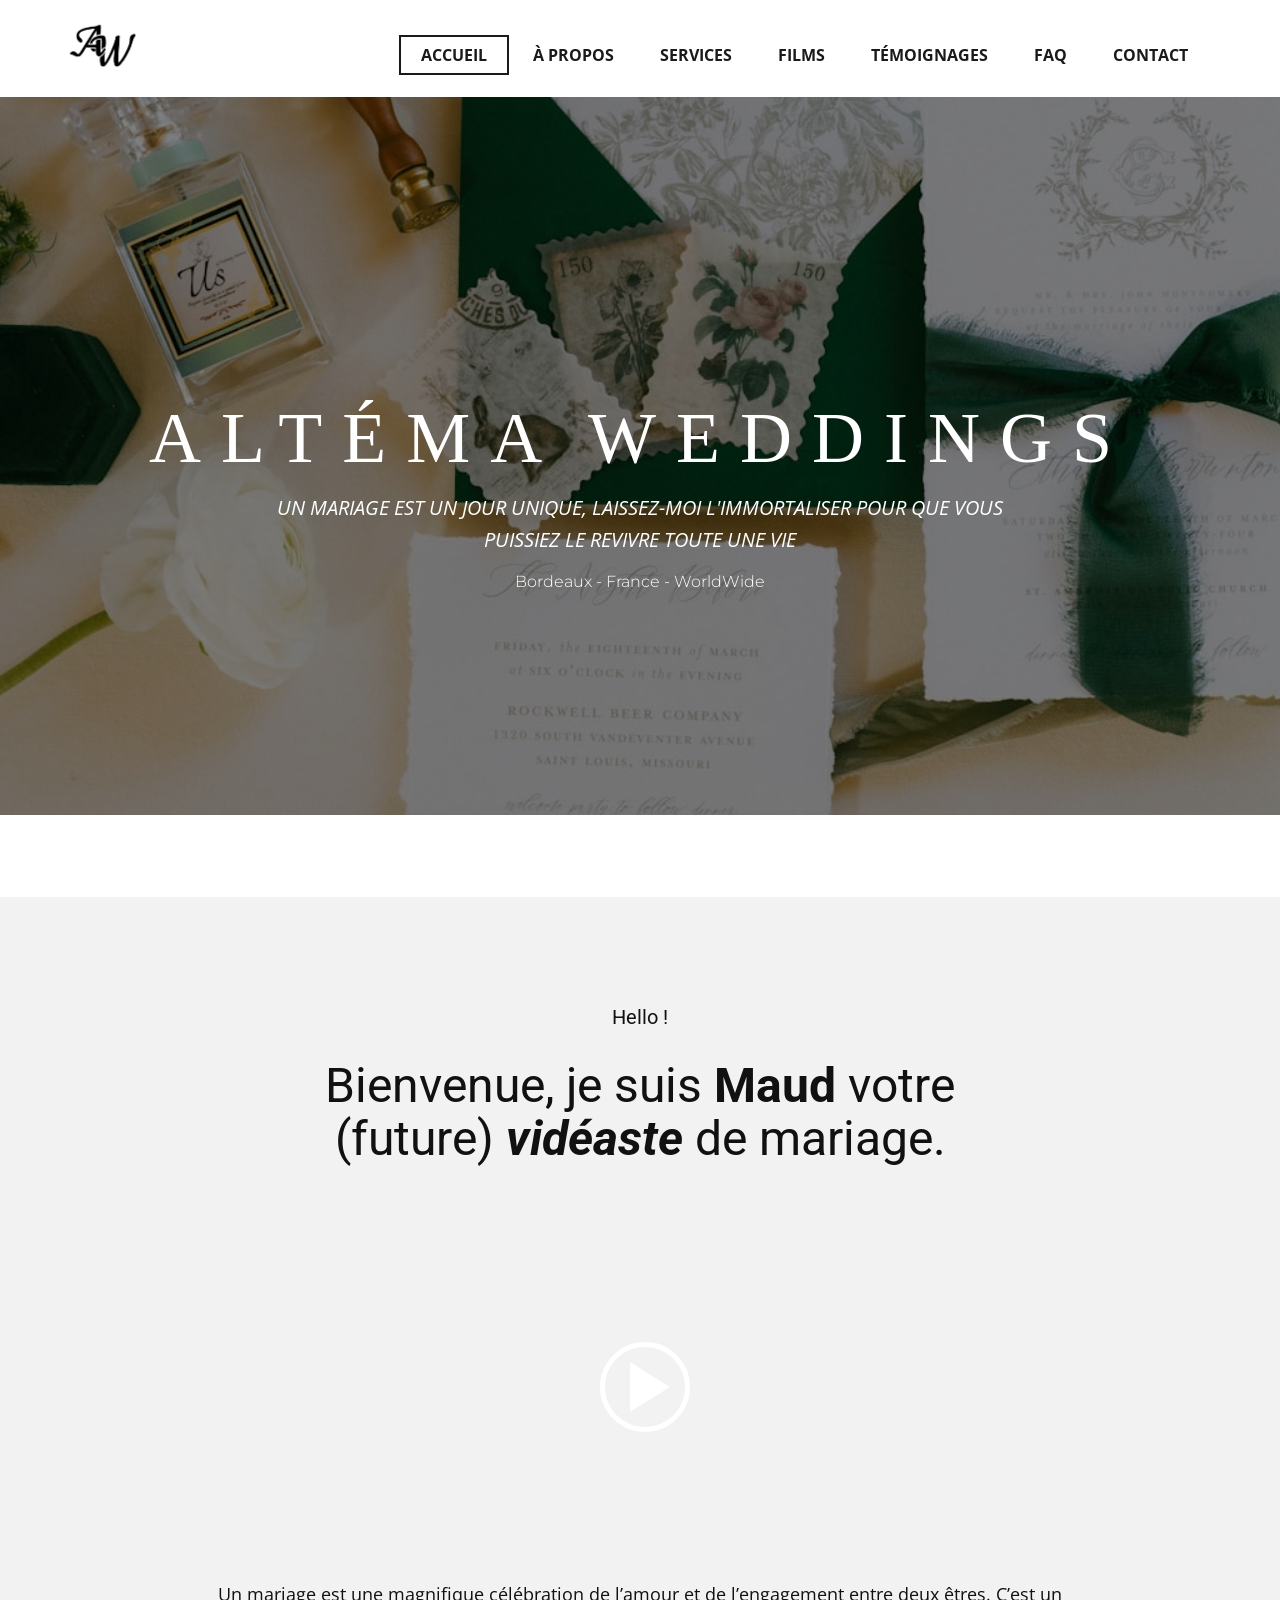
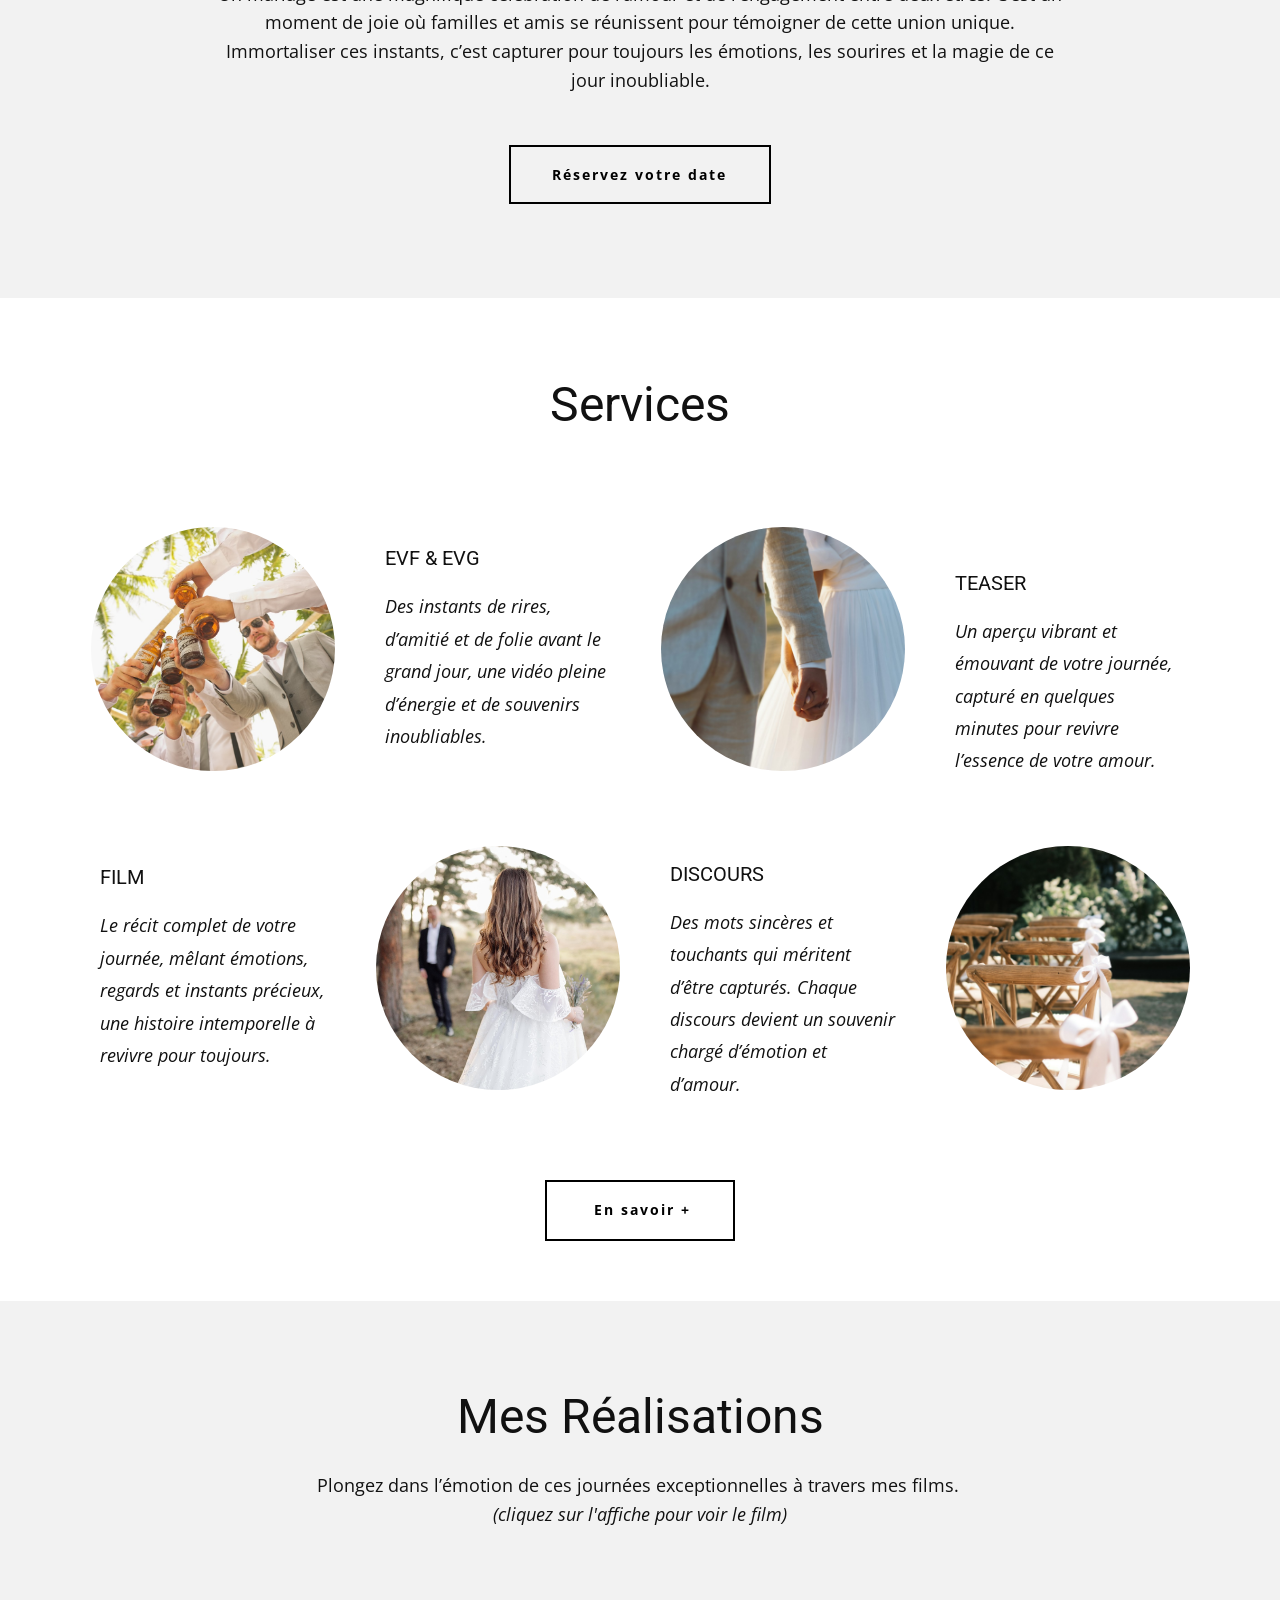
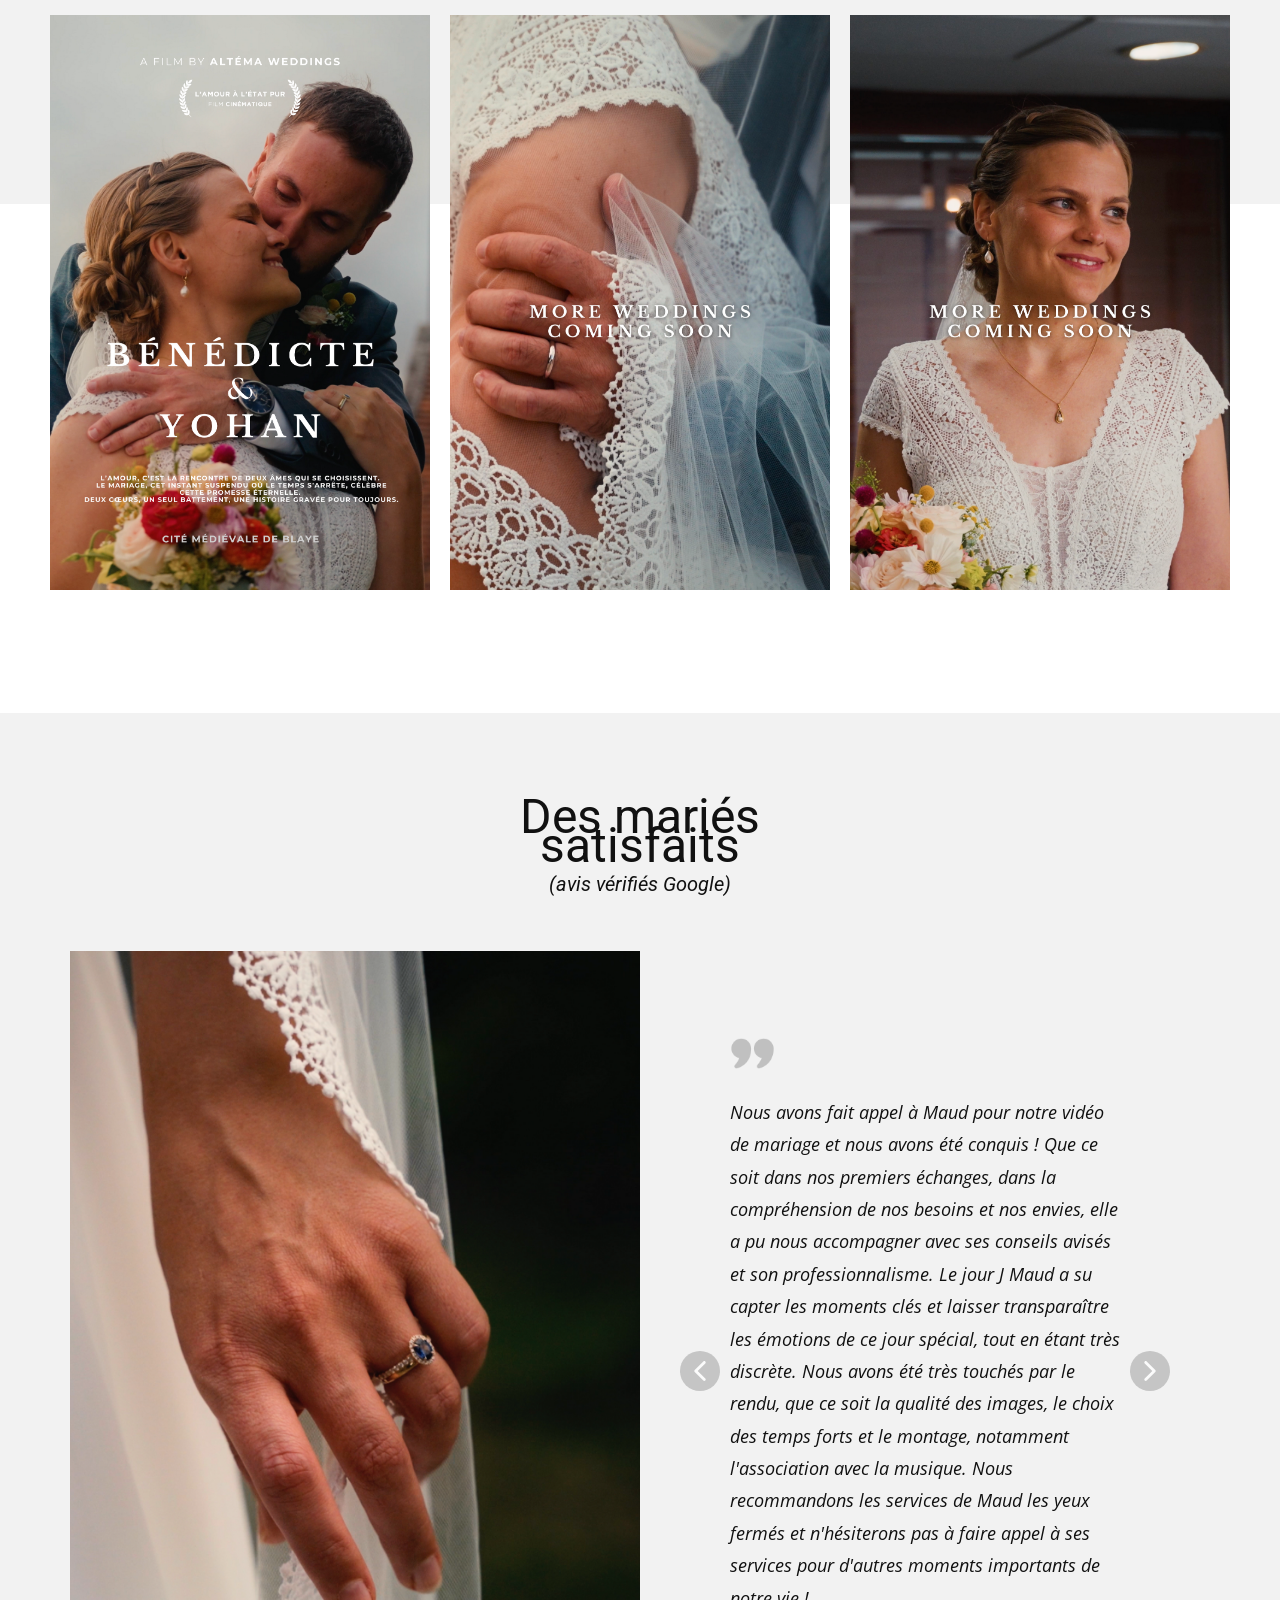
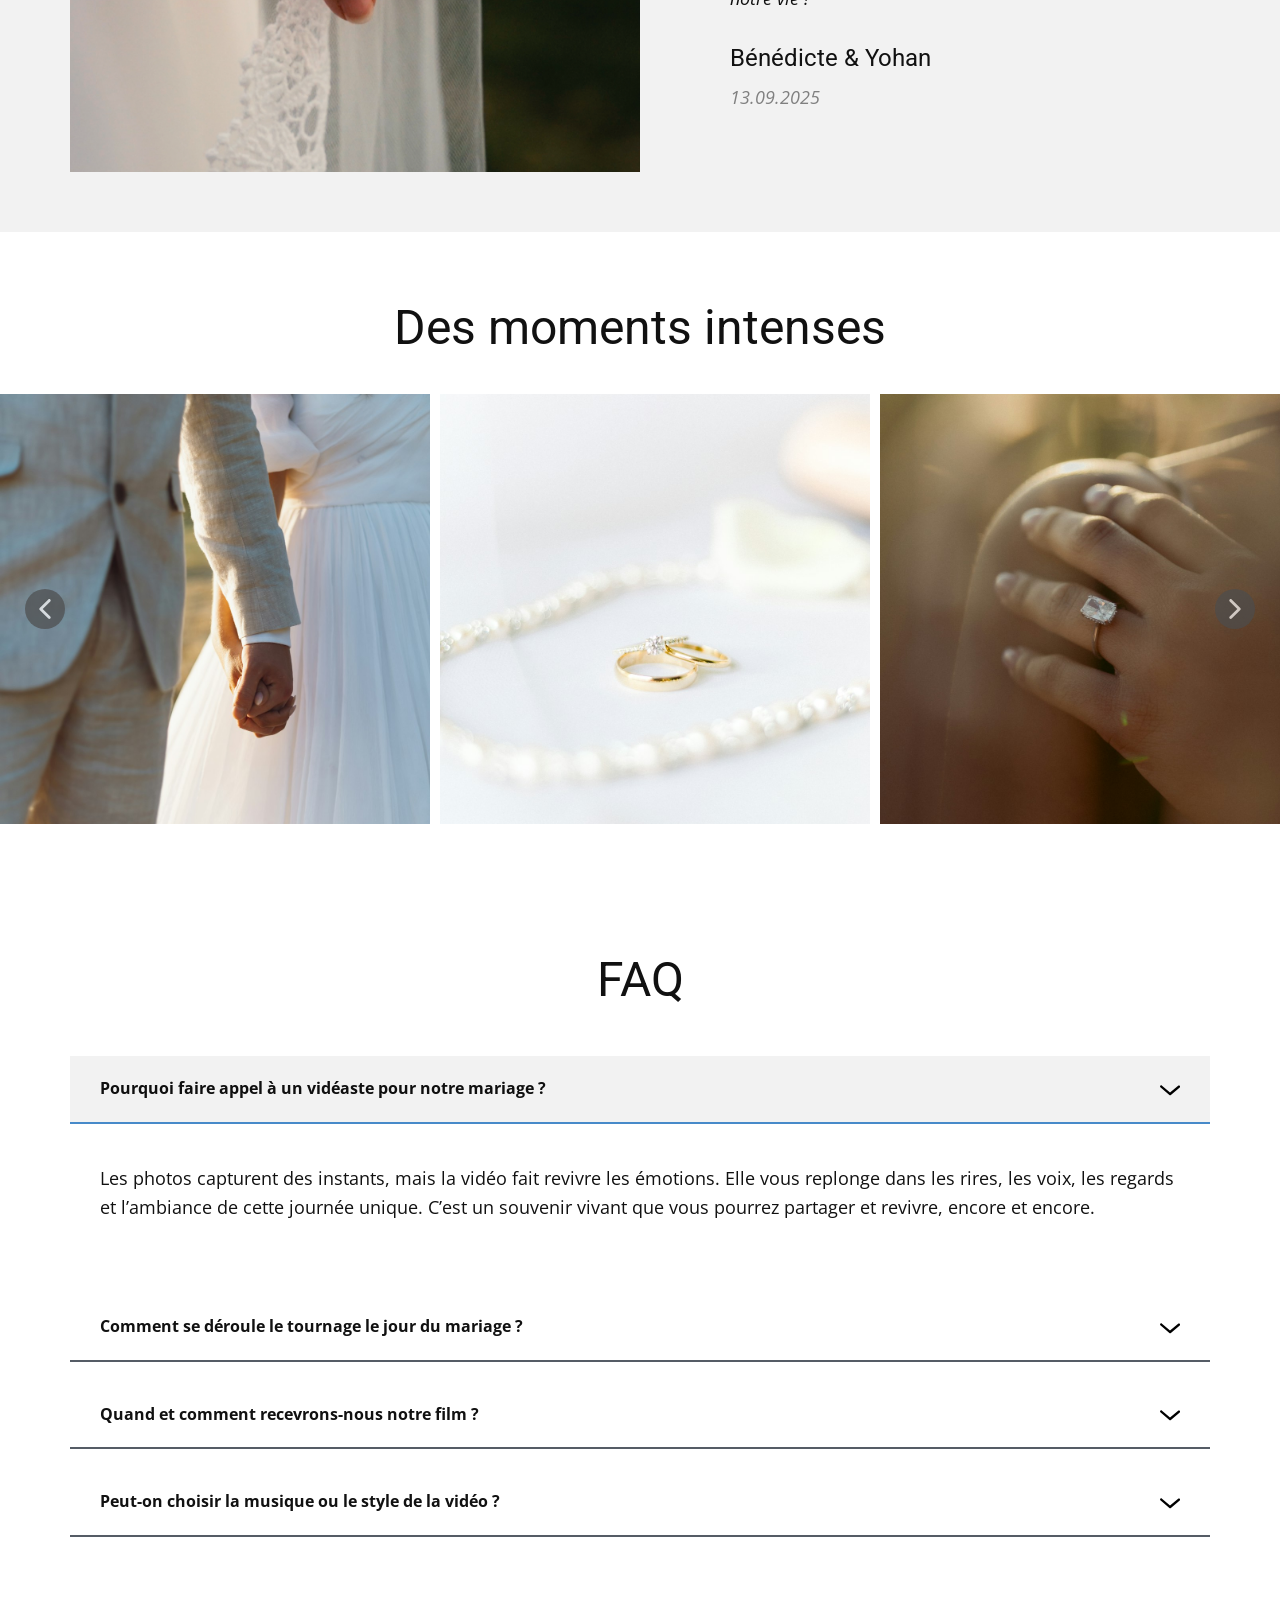
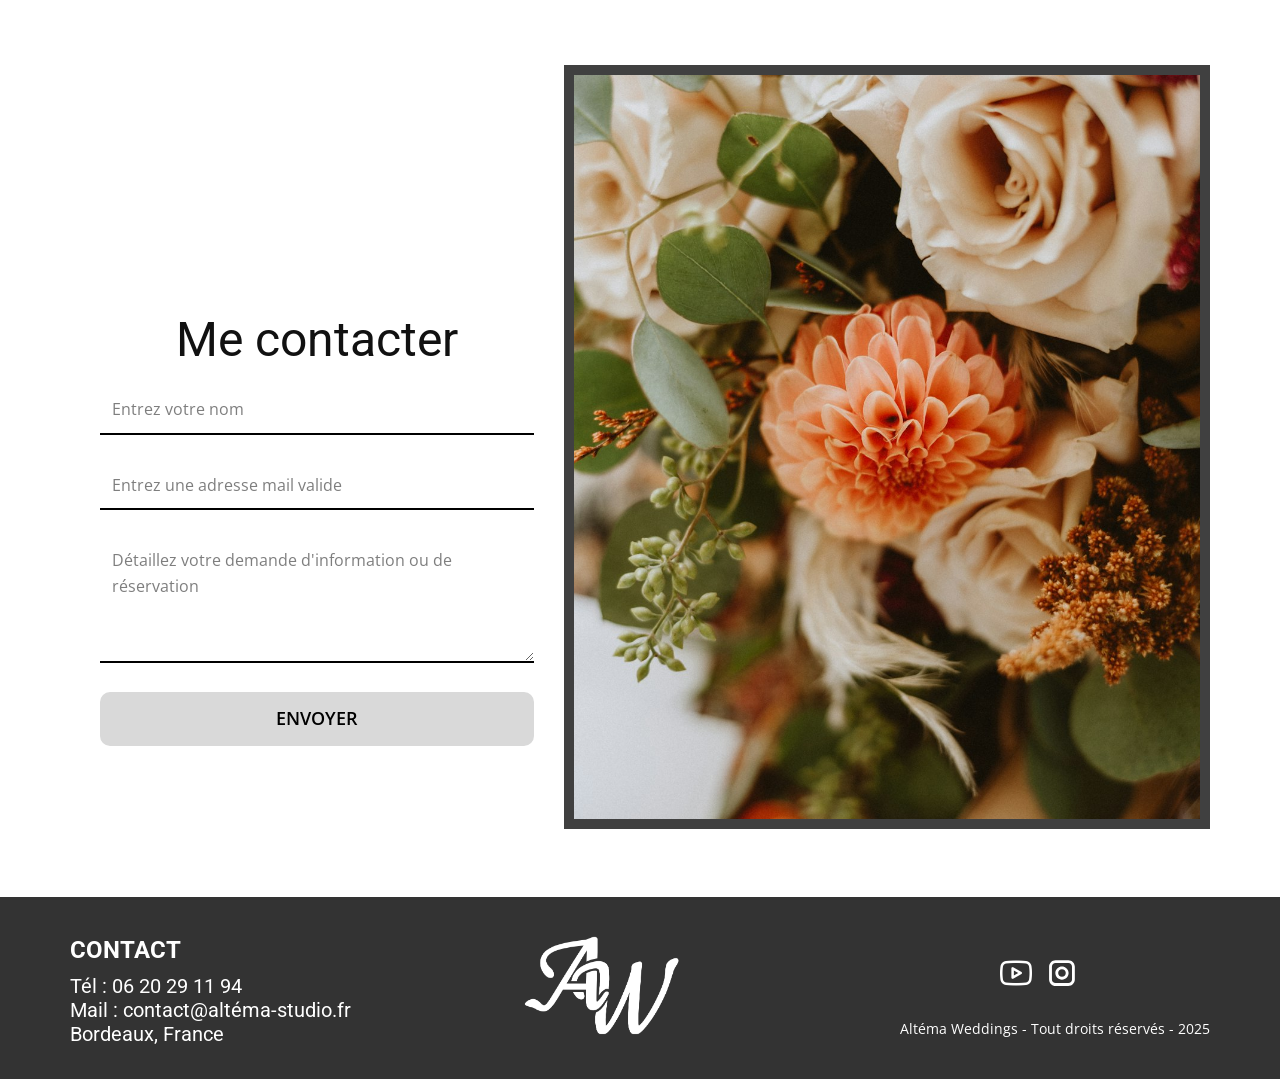
==== index.html @ 37404b92 "Update index.html" ====
<!DOCTYPE html>
<html style="font-size: 16px;" lang="fr"><head>
    <meta name="viewport" content="width=device-width, initial-scale=1.0">
    <meta charset="utf-8">
    <meta name="keywords" content="Romantic Honeymoon Destinations, Love Story, Dream Wedding Day Ideas, Joyful Union, We provide value of our clients, Beautiful Bridal Gowns Collection, Forever Love, Cherished Moments, Romantic Outdoor Venue Inspiration, Perfect Pair, Chic Wedding Decor Trends, Faq, Contact Us">
    <meta name="description" content="">
    <title>Accueil</title>
    <link rel="stylesheet" href="nicepage.css" media="screen">
<link rel="stylesheet" href="index.css" media="screen">
    <script class="u-script" type="text/javascript" src="jquery.js" defer=""></script>
    <script class="u-script" type="text/javascript" src="nicepage.js" defer=""></script>
    <meta name="generator" content="Nicepage 7.15.4, nicepage.com">
    
    
    
    
    
    
    
    
    
    
    
    <link id="u-page-google-font" rel="stylesheet" href="https://fonts.googleapis.com/css2?display=swap&amp;family=Roboto:ital,wght@0,100;0,200;0,300;0,400;0,500;0,600;0,700;0,800;0,900;1,100;1,200;1,300;1,400;1,500;1,600;1,700;1,800;1,900&amp;family=Open+Sans:ital,wght@0,300;0,400;0,500;0,600;0,700;0,800;1,300;1,400;1,500;1,600;1,700;1,800&amp;family=Montserrat:ital,wght@0,100;0,200;0,300;0,400;0,500;0,600;0,700;0,800;0,900;1,100;1,200;1,300;1,400;1,500;1,600;1,700;1,800;1,900">
    <script type="application/ld+json">{
		"@context": "http://schema.org",
		"@type": "Organization",
		"name": "Site2",
		"logo": "images/logoAWblack.png",
		"sameAs": [
				"https://www.youtube.com/@AltémaStudio",
				"https://instagram.com/altema.studio"
		]
}</script>
    <meta name="theme-color" content="#478ac9">
    <meta property="og:title" content="Accueil">
    <meta property="og:description" content="">
    <meta property="og:type" content="website">
  <meta name="referrer" content="origin"><script>
    window.recaptchaRenderedV2 = false;
    window.recaptchaFallback = false;
    window.recaptchaSiteKeyV2 = '6LebRIorAAAAAEBCYCVXLpZKNt1KxwfbefWqDvFL';

    function gdprConfirmed() {
        return true;
    }

    function dynamicLoadScript() {
        var script = document.createElement('script');
        script.src = 'https://www.google.com/recaptcha/api.js?render=6LcrCAosAAAAAMvU0hgE1fH9VxyxUE552drDvg_2';
        script.async = true;
        script.onload = function () {
            var event = new CustomEvent("recaptchaLoaded");
            document.dispatchEvent(event);
        };
        document.body.appendChild(script);
    }

    function showRecaptchaError(error) {
        error = error || '';
        var formError = document.querySelector('.u-form-send-error');

        if (formError) {
            formError.innerText = 'Erreur du propriétaire du site: ' + error.replace(/:[\s\S]*/, '');
            formError.style.display = 'block';
        }

        console.error('Error in grecaptcha: ', error);
    }

    document.addEventListener('DOMContentLoaded', function () {
        var confirmButtons = document.querySelectorAll('.u-cookies-consent .u-button-confirm');
        confirmButtons.forEach(function (button) {
            button.onclick = dynamicLoadScript;
        });
    });
    </script>

    <script>
        document.addEventListener("DOMContentLoaded", function(){
            if (!gdprConfirmed()) {
                return;
            }
            dynamicLoadScript();
        });
    </script>

    <script>
        document.addEventListener("recaptchaLoaded", function() {
            if (!gdprConfirmed()) {
                return;
            }

            (function (grecaptcha, sitekey, actions) {
                var recaptcha = {
                    execute: function (action, submitFormCb) {
                        if (typeof grecaptcha === 'undefined' || typeof grecaptcha.execute !== 'function') {
                            showRecaptchaError('reCAPTCHA script failed to load.');
                            return;
                        }

                        try {
                            grecaptcha.execute(sitekey, {action: action}).then((token) => {
                                if (!token) {
                                    throw new Error('Empty token received from reCAPTCHA');
                                }

                                var forms = document.getElementsByTagName('form');

                                for (var i = 0; i < forms.length; i++) {
                                    var response = forms[i].querySelector('[name="recaptchaResponse"]');

                                    if (!response) {
                                        response = document.createElement('input');
                                        response.setAttribute('type', 'hidden');
                                        response.setAttribute('name', 'recaptchaResponse');
                                        forms[i].appendChild(response);
                                    }

                                    response.value = token;
                                }

                                submitFormCb();
                            }).catch((e) => {
                                showRecaptchaError(e.message);
                            });
                        } catch (e) {
                            showRecaptchaError(e.message);
                        }
                    },

                    executeContact: function (submitFormCb) {
                        recaptcha.execute(actions['contact'], submitFormCb);
                    }
                };

                window.recaptchaObject = recaptcha;
                window.grecaptchaObject = grecaptcha;
            })(
                grecaptcha,
                
                '6LcrCAosAAAAAMvU0hgE1fH9VxyxUE552drDvg_2',
                {'contact': 'contact'}
            );
        });
    </script>

    <script>
    window.showRecaptchaV2 = function (form) {
        if (!form || !form.length) {
            return;
        }
        if (typeof window.grecaptchaObject === 'undefined' || !window.grecaptchaObject) {
            return;
        }

        const formEl = form[0];

        let container = document.getElementById('recaptcha-v2-container');
        if (!container) {
            container = document.createElement('div');
            container.id = 'recaptcha-v2-container';
            formEl.parentElement.appendChild(container);
        }

        let tokenReceived = false;
        let timeoutHandle;

        if (window.recaptchaRenderedV2 === false || typeof window.recaptchaRenderedV2 === 'undefined') {
            window.recaptchaRenderedV2 = window.grecaptchaObject.render('recaptcha-v2-container', {
                'sitekey': window.recaptchaSiteKeyV2,
                'size': 'invisible',
                'callback': function (token) {
                    clearTimeout(timeoutHandle);

                    if (!token) {
                        showRecaptchaError('reCAPTCHA v2 token was empty. Please try again.');
                        return;
                    }

                    tokenReceived = true;

                    let recaptchaResponseV2 = formEl.querySelector('input[name="recaptchaResponseV2"]');

                    if (!recaptchaResponseV2) {
                        recaptchaResponseV2 = document.createElement('input');
                        recaptchaResponseV2.type = 'hidden';
                        recaptchaResponseV2.name = 'recaptchaResponseV2';
                        formEl.appendChild(recaptchaResponseV2);
                    }

                    recaptchaResponseV2.value = token;

                    if (window.recaptchaSiteKeyV2) {
                        let siteKeyInput = formEl.querySelector('input[name="siteKey"]');

                        if (siteKeyInput) {
                            siteKeyInput.value = window.recaptchaSiteKeyV2;
                        }
                    }

                    document.querySelectorAll('.u-form-send-error').forEach(el => {
                        el.style.display = 'none';
                    });

                    const event = new CustomEvent('submit', {
                        detail: { recaptchaPassed: true },
                        bubbles: true,
                        cancelable: true,
                    });

                    formEl.dispatchEvent(event);
                },
                'error-callback': function () {
                    clearTimeout(timeoutHandle);
                    showRecaptchaError('reCAPTCHA v2 error. Please try again.');
                },
                'expired-callback': function () {
                    clearTimeout(timeoutHandle);
                }
            });

            window.grecaptchaObject.reset(window.recaptchaRenderedV2);

            setTimeout(() => {
                window.grecaptchaObject.execute(window.recaptchaRenderedV2);
            }, 300);

            timeoutHandle = setTimeout(function () {
                if (!tokenReceived) {
                    showRecaptchaError('The Contact Form could not be submitted because Google reCAPTCHA v3 detected unusual activity from your connection. Please try again later, or complete the reCAPTCHA v2 challenge if it appears.');
                }
            }, 120000);
        } else {
            window.grecaptchaObject.reset(window.recaptchaRenderedV2);

            setTimeout(() => {
                window.grecaptchaObject.execute(window.recaptchaRenderedV2);
            }, 300);
        }
    };
    </script>
<meta data-intl-tel-input-cdn-path="intlTelInput/"></head>
  <body data-home-page="Accueil.html" data-home-page-title="Accueil" data-path-to-root="./" data-include-products="false" class="u-body u-clearfix u-xl-mode" data-lang="fr"><header class="u-clearfix u-header u-header" id="header"><div class="u-clearfix u-sheet u-valign-middle-lg u-valign-middle-md u-valign-middle-sm u-valign-middle-xs u-sheet-1">
        <a href="#" class="u-image u-logo u-image-1" data-image-width="3508" data-image-height="2480">
          <img src="images/logoAWblack.png" class="u-logo-image u-logo-image-1">
        </a>
        <nav class="u-menu u-menu-one-level u-offcanvas u-menu-1" role="navigation" aria-label="Menu navigation">
          <div class="menu-collapse" style="font-size: 1rem; letter-spacing: 0px; font-weight: 700; text-transform: uppercase;">
            <a class="u-button-style u-custom-active-border-color u-custom-border u-custom-border-color u-custom-borders u-custom-hover-border-color u-custom-left-right-menu-spacing u-custom-padding-bottom u-custom-text-active-color u-custom-text-color u-custom-text-decoration u-custom-text-hover-color u-custom-top-bottom-menu-spacing u-hamburger-link u-nav-link u-text-active-palette-1-base u-text-hover-palette-2-base" href="#" tabindex="-1" aria-label="Open menu" aria-controls="532d">
              <svg class="u-svg-link" viewBox="0 0 24 24"><use xlink:href="#menu-hamburger"></use></svg>
              <svg class="u-svg-content" version="1.1" id="menu-hamburger" viewBox="0 0 16 16" x="0px" y="0px" xmlns:xlink="http://www.w3.org/1999/xlink" xmlns="http://www.w3.org/2000/svg"><g><rect y="1" width="16" height="2"></rect><rect y="7" width="16" height="2"></rect><rect y="13" width="16" height="2"></rect>
</g></svg>
            </a>
          </div>
          <div class="u-custom-menu u-nav-container">
            <ul role="menubar" class="u-nav u-spacing-2 u-unstyled u-nav-1"><li role="none" class="u-nav-item"><a role="menuitem" class="u-border-2 u-border-active-grey-90 u-border-hover-grey-50 u-button-style u-nav-link u-text-active-grey-90 u-text-grey-90 u-text-hover-grey-90" href="./" style="padding: 10px 20px;">Accueil</a>
</li><li role="none" class="u-nav-item"><a tabindex="-1" role="menuitem" class="u-border-2 u-border-active-grey-90 u-border-hover-grey-50 u-button-style u-nav-link u-text-active-grey-90 u-text-grey-90 u-text-hover-grey-90" href="./#carousel_3ff9" data-page-id="71544318" style="padding: 10px 20px;">À propos</a>
</li><li role="none" class="u-nav-item"><a tabindex="-1" role="menuitem" class="u-border-2 u-border-active-grey-90 u-border-hover-grey-50 u-button-style u-nav-link u-text-active-grey-90 u-text-grey-90 u-text-hover-grey-90" href="./#carousel_dcd8" data-page-id="71544318" style="padding: 10px 20px;">Services</a>
</li><li role="none" class="u-nav-item"><a tabindex="-1" role="menuitem" class="u-border-2 u-border-active-grey-90 u-border-hover-grey-50 u-button-style u-nav-link u-text-active-grey-90 u-text-grey-90 u-text-hover-grey-90" href="./#carousel_c15e" data-page-id="71544318" style="padding: 10px 20px;">Films</a>
</li><li role="none" class="u-nav-item"><a tabindex="-1" role="menuitem" class="u-border-2 u-border-active-grey-90 u-border-hover-grey-50 u-button-style u-nav-link u-text-active-grey-90 u-text-grey-90 u-text-hover-grey-90" href="./#sec-b0ff" data-page-id="71544318" style="padding: 10px 20px;">Témoignages</a>
</li><li role="none" class="u-nav-item"><a tabindex="-1" role="menuitem" class="u-border-2 u-border-active-grey-90 u-border-hover-grey-50 u-button-style u-nav-link u-text-active-grey-90 u-text-grey-90 u-text-hover-grey-90" href="./#carousel_2130" data-page-id="71544318" style="padding: 10px 20px;">FAQ</a>
</li><li role="none" class="u-nav-item"><a tabindex="-1" role="menuitem" class="u-border-2 u-border-active-grey-90 u-border-hover-grey-50 u-button-style u-nav-link u-text-active-grey-90 u-text-grey-90 u-text-hover-grey-90" href="./#sec-52f7" data-page-id="71544318" style="padding: 10px 20px;">Contact</a>
</li></ul>
          </div>
          <div class="u-custom-menu u-nav-container-collapse" id="532d" role="region" aria-label="Menu panel">
            <div class="u-black u-container-style u-inner-container-layout u-opacity u-opacity-95 u-sidenav">
              <div class="u-inner-container-layout u-sidenav-overflow">
                <div class="u-menu-close" tabindex="-1" aria-label="Close menu"></div>
                <ul class="u-align-center u-nav u-popupmenu-items u-unstyled u-nav-2" role="menubar"><li role="none" class="u-nav-item"><a role="menuitem" class="u-button-style u-nav-link" href="./">Accueil</a>
</li><li role="none" class="u-nav-item"><a tabindex="-1" role="menuitem" class="u-button-style u-nav-link" href="./#carousel_3ff9" data-page-id="71544318">À propos</a>
</li><li role="none" class="u-nav-item"><a tabindex="-1" role="menuitem" class="u-button-style u-nav-link" href="./#carousel_dcd8" data-page-id="71544318">Services</a>
</li><li role="none" class="u-nav-item"><a tabindex="-1" role="menuitem" class="u-button-style u-nav-link" href="./#carousel_c15e" data-page-id="71544318">Films</a>
</li><li role="none" class="u-nav-item"><a tabindex="-1" role="menuitem" class="u-button-style u-nav-link" href="./#sec-b0ff" data-page-id="71544318">Témoignages</a>
</li><li role="none" class="u-nav-item"><a tabindex="-1" role="menuitem" class="u-button-style u-nav-link" href="./#carousel_2130" data-page-id="71544318">FAQ</a>
</li><li role="none" class="u-nav-item"><a tabindex="-1" role="menuitem" class="u-button-style u-nav-link" href="./#sec-52f7" data-page-id="71544318">Contact</a>
</li></ul>
              </div>
            </div>
            <div class="u-black u-menu-overlay u-opacity u-opacity-70"></div>
          </div>
        </nav>
      </div></header> 
    <section class="skrollable skrollable-between u-align-center u-clearfix u-container-align-center u-container-align-center-lg u-container-align-center-xl u-image u-parallax u-uploaded-video u-video u-section-1" id="carousel_e226" src="" data-image-width="425" data-image-height="283">
      <div class="u-background-video u-expanded" style="">
        <div class="embed-responsive">
          <video class="embed-responsive-item" data-autoplay="1" loop="" muted="1" autoplay="autoplay" playsinline="">
            <source src="files/showreelweddscompress2.mp4" type="video/mp4">
            <p>Your browser does not support HTML5 video.</p>
          </video>
        </div>
        <div class="u-video-shading"></div>
      </div>
      <div class="u-clearfix u-sheet u-valign-middle-lg u-valign-middle-sm u-sheet-1">
        <h1 class="u-align-left u-custom-font u-text u-text-default u-text-white u-text-1"> ALT&Eacute;MA</h1>
        <h1 class="u-align-left u-custom-font u-text u-text-default u-text-white u-text-2"> Weddings</h1>
        <p class="u-align-center u-large-text u-text u-text-variant u-text-white u-text-3"> Un mariage est un jour unique, laissez-moi l'immortaliser pour que vous puissiez le revivre toute une vie</p>
        <p class="u-align-center u-custom-font u-font-montserrat u-large-text u-text u-text-variant u-text-white u-text-4">Bordeaux - France - WorldWide</p>
      </div>
    </section>
    <section class="u-clearfix u-grey-5 u-section-2" id="carousel_3ff9">
      <div class="u-clearfix u-sheet u-valign-middle-lg u-valign-middle-md u-valign-middle-sm u-valign-middle-xs u-sheet-1">
        <h5 class="u-align-center u-text u-text-default u-text-1">Hello ! </h5>
        <h2 class="u-align-center u-text u-text-2"> Bienvenue, je suis<b>&nbsp;Maud&nbsp;</b>votre (future)<b>&nbsp;<span style="font-style: italic;">vidéaste&nbsp;</span><span style="font-weight: 400;">de mariage.</span></b>
        </h2>
        <div class="u-uploaded-video u-video u-video-contain u-video-1">
          <div class="embed-responsive">
            <video class="embed-responsive-item" poster="images/Capturedecran2025-11-12a10.29.11.png">
              <source src="files/videoprezweddingshd.mp4" type="video/mp4">
              <p>Your browser does not support HTML5 video.</p>
            </video>
            <button class="u-video-poster"></button>
          </div>
        </div>
        <p class="u-align-center u-text u-text-3"> Un mariage est une magnifique célébration de l’amour et de l’engagement entre deux êtres. C’est un moment de joie où familles et amis se réunissent pour témoigner de cette union unique.<br> Immortaliser ces instants, c’est capturer pour toujours les émotions, les sourires et la magie de ce jour inoubliable.
        </p>
        <a href="./#sec-52f7" data-page-id="71544318" class="u-active-black u-align-center u-border-2 u-border-active-black u-border-black u-border-hover-black u-btn u-button-style u-hover-black u-none u-text-active-white u-text-hover-white u-btn-1">Réservez votre date </a>
      </div>
    </section>
    <section class="u-align-center u-clearfix u-container-align-center u-section-3" id="carousel_dcd8">
      <div class="u-clearfix u-sheet u-valign-middle-lg u-valign-middle-md u-valign-middle-sm u-valign-middle-xs u-sheet-1">
        <h2 class="u-align-center u-text u-text-default u-text-1">Services</h2>
        <div class="data-layout-selected u-clearfix u-expanded-width u-gutter-0 u-layout-wrap u-layout-wrap-1">
          <div class="u-gutter-0 u-layout">
            <div class="u-layout-col">
              <div class="u-size-30">
                <div class="u-layout-row">
                  <div class="u-align-center u-container-align-center u-container-style u-layout-cell u-size-15 u-layout-cell-1">
                    <div class="u-container-layout u-valign-middle u-container-layout-1">
                      <div class="u-image u-image-circle u-preserve-proportions u-image-1" data-image-width="1080" data-image-height="721"></div>
                    </div>
                  </div>
                  <div class="u-align-left u-container-align-left u-container-style u-layout-cell u-size-15 u-layout-cell-2">
                    <div class="u-container-layout u-valign-middle u-container-layout-2">
                      <h5 class="u-text u-text-2">EVF &amp; EVG</h5>
                      <p class="u-text u-text-3"> Des instants de rires, d’amitié et de folie avant le grand jour, une vidéo pleine d’énergie et de souvenirs inoubliables.</p>
                    </div>
                  </div>
                  <div class="u-align-center u-container-align-center u-container-style u-layout-cell u-size-15 u-layout-cell-3">
                    <div class="u-container-layout u-valign-middle u-container-layout-3">
                      <div class="u-image u-image-circle u-image-2" data-image-width="1080" data-image-height="1620"></div>
                    </div>
                  </div>
                  <div class="u-align-left u-container-align-left u-container-style u-layout-cell u-size-15 u-layout-cell-4">
                    <div class="u-container-layout u-valign-middle-lg u-valign-middle-md u-valign-middle-sm u-valign-middle-xs u-container-layout-4">
                      <h5 class="u-text u-text-4">TEASER</h5>
                      <p class="u-text u-text-5"> Un aperçu vibrant et émouvant de votre journée, capturé en quelques minutes pour revivre l’essence de votre amour.</p>
                    </div>
                  </div>
                </div>
              </div>
              <div class="u-size-30">
                <div class="u-layout-row">
                  <div class="u-align-left u-container-align-left u-container-style u-layout-cell u-size-15 u-layout-cell-5">
                    <div class="u-container-layout u-valign-middle u-container-layout-5">
                      <h5 class="u-text u-text-6">FILM</h5>
                      <p class="u-text u-text-7"> Le récit complet de votre journée, mêlant émotions, regards et instants précieux, une histoire intemporelle à revivre pour toujours.</p>
                    </div>
                  </div>
                  <div class="u-align-center u-container-align-center u-container-align-center-lg u-container-align-center-md u-container-align-center-sm u-container-align-center-xl u-container-style u-layout-cell u-size-15 u-layout-cell-6" data-animation-name="" data-animation-duration="0" data-animation-delay="0" data-animation-direction="">
                    <div class="u-container-layout u-valign-middle-lg u-valign-middle-md u-valign-middle-sm u-valign-middle-xl u-container-layout-6">
                      <div class="u-image u-image-circle u-preserve-proportions u-image-3" data-image-width="1280" data-image-height="853"></div>
                    </div>
                  </div>
                  <div class="u-align-left u-container-align-left u-container-style u-layout-cell u-size-15 u-layout-cell-7">
                    <div class="u-container-layout u-valign-middle-lg u-valign-middle-md u-valign-middle-sm u-valign-middle-xs u-container-layout-7">
                      <h5 class="u-text u-text-8">DISCOURS</h5>
                      <p class="u-text u-text-9"> Des mots sincères et touchants qui méritent d’être capturés. Chaque discours devient un souvenir chargé d’émotion et d’amour.</p>
                    </div>
                  </div>
                  <div class="u-align-center u-container-align-center u-container-style u-layout-cell u-size-15 u-layout-cell-8">
                    <div class="u-container-layout u-valign-middle u-container-layout-8">
                      <div class="u-image u-image-circle u-image-4" data-image-width="1080" data-image-height="1620"></div>
                    </div>
                  </div>
                </div>
              </div>
            </div>
          </div>
        </div>
        <a href="./#sec-52f7" data-page-id="71544318" class="u-active-black u-align-center u-border-2 u-border-active-black u-border-black u-border-hover-black u-btn u-button-style u-hover-black u-none u-text-active-white u-text-hover-white u-btn-1"><span class="u-icon"></span>&nbsp;En savoir + 
        </a>
      </div>
    </section>
    <section class="u-align-center u-clearfix u-container-align-center u-valign-top-xl u-section-4" id="carousel_c15e" data-animation-name="" data-animation-duration="0" data-animation-delay="0" data-animation-direction="">
      <div class="u-container-align-center u-container-style u-expanded-width u-grey-5 u-group u-shape-rectangle u-group-1">
        <div class="u-container-layout u-container-layout-1">
          <h2 class="u-align-center u-text u-text-default u-text-1">Mes Réalisations</h2>
          <p class="u-align-center u-text u-text-2"> Plongez dans l’émotion de ces journées exceptionnelles à travers mes films.&nbsp;<br><span style="font-style: italic;">(cliquez sur l'affiche pour voir le film)</span>
          </p>
          <div class="u-align-center u-expanded-width u-layout-grid u-list u-list-1">
            <div class="u-repeater u-repeater-1">
              <div class="u-align-left u-container-align-left u-container-style u-image u-list-item u-repeater-item u-image-1" src="" data-image-width="1587" data-image-height="2245" data-href="https://youtu.be/MwgtmX3nBGI" title="Film de mariage" data-target="_blank">
                <div class="u-container-layout u-similar-container u-valign-middle-lg u-valign-middle-md u-valign-middle-sm u-valign-middle-xs u-container-layout-2"></div>
              </div>
              <div class="u-align-left u-container-align-left u-container-style u-image u-list-item u-repeater-item u-image-2" src="" data-image-width="1587" data-image-height="2245">
                <div class="u-container-layout u-similar-container u-valign-middle-lg u-valign-middle-md u-valign-middle-sm u-valign-middle-xs u-container-layout-3"></div>
              </div>
              <div class="u-align-left u-container-align-left u-container-style u-image u-list-item u-repeater-item u-image-3" src="" data-image-width="1587" data-image-height="2245">
                <div class="u-container-layout u-similar-container u-valign-middle-lg u-valign-middle-md u-valign-middle-sm u-valign-middle-xs u-container-layout-4"></div>
              </div>
            </div>
          </div>
        </div>
      </div>
    </section>
    <section class="u-clearfix u-container-align-center u-grey-5 u-section-5" id="sec-b0ff">
      <div class="u-clearfix u-sheet u-valign-middle-lg u-valign-middle-md u-valign-middle-sm u-sheet-1">
        <h2 class="u-align-center u-text u-text-1">Des mariés satisfaits<br><span style="font-size: 1.25rem; font-style: italic;">(avis vérifiés Google) </span>
        </h2>
        <div class="data-layout-selected u-clearfix u-expanded-width u-gutter-0 u-layout-wrap u-layout-wrap-1">
          <div class="u-layout" style="">
            <div class="u-layout-row" style="">
              <div class="u-align-left u-container-align-center u-container-align-left u-container-style u-image u-layout-cell u-left-cell u-size-27-lg u-size-30-xl u-size-60-md u-size-60-sm u-size-60-xs u-size-xs-60 u-image-1" src="" data-image-width="1587" data-image-height="2245">
                <div class="u-container-layout u-container-layout-1"></div>
              </div>
              <div class="u-align-left u-container-align-center u-container-align-left u-container-style u-layout-cell u-right-cell u-shape-rectangle u-size-30-xl u-size-33-lg u-size-60-md u-size-60-sm u-size-60-xs u-size-xs-60 u-layout-cell-2">
                <div class="u-container-layout u-valign-middle-md u-valign-middle-sm u-valign-middle-xs u-container-layout-2" src="">
                  <div class="u-expanded-width u-layout-horizontal u-list u-list-1">
                    <div class="u-repeater u-repeater-1">
                      <div class="u-container-style u-list-item u-repeater-item u-shape-rectangle u-list-item-1">
                        <div class="u-container-layout u-similar-container u-valign-top u-container-layout-3"><span class="u-align-left u-file-icon u-icon u-text-grey-25 u-icon-1"><img src="images/4338295-e43d036a.png" alt=""></span>
                          <p class="u-align-left u-text u-text-default u-text-2"> Nous avons fait appel à Maud pour notre vidéo de mariage et nous avons été conquis !
Que ce soit dans nos premiers échanges, dans la compréhension de nos besoins et nos envies, elle a pu nous accompagner avec ses conseils avisés et son professionnalisme.
Le jour J Maud a su capter les moments clés et laisser transparaître les émotions de ce jour spécial, tout en étant très discrète.
Nous avons été très touchés par le rendu, que ce soit la qualité des images, le choix des temps forts et le montage, notamment l'association avec la musique.
Nous recommandons les services de Maud les yeux fermés et n'hésiterons pas à faire appel à ses services pour d'autres moments importants de notre vie !</p>
                          <h4 class="u-align-left u-text u-text-default u-text-3" data-animation-name="" data-animation-duration="0" data-animation-delay="0" data-animation-direction="">Bénédicte &amp; Yohan</h4>
                          <p class="u-align-left u-text u-text-default u-text-grey-50 u-text-4">13.09.2025</p>
                        </div>
                      </div>
                      <div class="u-container-style u-list-item u-repeater-item u-shape-rectangle u-list-item-2">
                        <div class="u-container-layout u-similar-container u-valign-top u-container-layout-4"><span class="u-align-left u-file-icon u-icon u-text-grey-25 u-icon-2"><img src="images/4338295-e43d036a.png" alt=""></span>
                          <p class="u-align-left u-text u-text-default u-text-5"> Maud a su capturer notre journée avec beaucoup de sensibilité. Les images sont belles, naturelles, et reflètent parfaitement l’ambiance du mariage. On garde un très beau souvenir du tournage et du résultat final.</p>
                          <h4 class="u-align-left u-text u-text-default u-text-6" data-animation-name="" data-animation-duration="0" data-animation-delay="0" data-animation-direction=""> Hugo &amp; Léa</h4>
                          <p class="u-align-left u-text u-text-default u-text-grey-50 u-text-7">19.09.2025</p>
                        </div>
                      </div>
                    </div>
                    <a class="u-absolute-vcenter u-gallery-nav u-gallery-nav-prev u-grey-30 u-hidden-xs u-hover-grey-40 u-icon-circle u-opacity u-opacity-70 u-spacing-10 u-text-white u-gallery-nav-1" href="#" role="button"><span aria-hidden="true">
                        <svg viewBox="0 0 451.847 451.847"><path d="M97.141,225.92c0-8.095,3.091-16.192,9.259-22.366L300.689,9.27c12.359-12.359,32.397-12.359,44.751,0
c12.354,12.354,12.354,32.388,0,44.748L173.525,225.92l171.903,171.909c12.354,12.354,12.354,32.391,0,44.744
c-12.354,12.365-32.386,12.365-44.745,0l-194.29-194.281C100.226,242.115,97.141,234.018,97.141,225.92z"></path></svg></span><span class="sr-only">
                        <svg viewBox="0 0 451.847 451.847"><path d="M97.141,225.92c0-8.095,3.091-16.192,9.259-22.366L300.689,9.27c12.359-12.359,32.397-12.359,44.751,0
c12.354,12.354,12.354,32.388,0,44.748L173.525,225.92l171.903,171.909c12.354,12.354,12.354,32.391,0,44.744
c-12.354,12.365-32.386,12.365-44.745,0l-194.29-194.281C100.226,242.115,97.141,234.018,97.141,225.92z"></path></svg></span>
                    </a>
                    <a class="u-absolute-vcenter u-gallery-nav u-gallery-nav-next u-grey-30 u-hidden-xs u-hover-grey-40 u-icon-circle u-opacity u-opacity-70 u-spacing-10 u-text-white u-gallery-nav-2" href="#" role="button"><span aria-hidden="true">
                        <svg viewBox="0 0 451.846 451.847"><path d="M345.441,248.292L151.154,442.573c-12.359,12.365-32.397,12.365-44.75,0c-12.354-12.354-12.354-32.391,0-44.744
L278.318,225.92L106.409,54.017c-12.354-12.359-12.354-32.394,0-44.748c12.354-12.359,32.391-12.359,44.75,0l194.287,194.284
c6.177,6.18,9.262,14.271,9.262,22.366C354.708,234.018,351.617,242.115,345.441,248.292z"></path></svg></span><span class="sr-only">
                        <svg viewBox="0 0 451.846 451.847"><path d="M345.441,248.292L151.154,442.573c-12.359,12.365-32.397,12.365-44.75,0c-12.354-12.354-12.354-32.391,0-44.744
L278.318,225.92L106.409,54.017c-12.354-12.359-12.354-32.394,0-44.748c12.354-12.359,32.391-12.359,44.75,0l194.287,194.284
c6.177,6.18,9.262,14.271,9.262,22.366C354.708,234.018,351.617,242.115,345.441,248.292z"></path></svg></span>
                    </a>
                  </div>
                </div>
              </div>
            </div>
          </div>
        </div>
      </div>
    </section>
    <section class="u-clearfix u-container-align-center u-valign-middle-lg u-valign-middle-md u-valign-middle-sm u-valign-middle-xs u-section-6" id="carousel_6b13">
      <h2 class="u-align-center u-text u-text-default u-text-1">Des moments intenses </h2>
      <div class="u-expanded-width u-gallery u-layout-horizontal u-lightbox u-no-transition u-show-text-none u-width-fixed u-gallery-1">
        <div class="u-gallery-inner u-gallery-inner-1"><div class="u-effect-hover-zoom u-gallery-item u-gallery-item-1"><div class="u-back-slide" data-image-width="283" data-image-height="425"><img class="u-back-image u-back-image-1" src="images/photo-1692554120535-bd155d40bf95.jpeg">
</div><div class="u-over-slide u-shading u-over-slide-1"></div>
</div><div class="u-effect-hover-zoom u-gallery-item u-gallery-item-2"><div class="u-back-slide" data-image-width="283" data-image-height="425"><img class="u-back-image u-back-image-2" src="images/photo-1584126321309-46d2a53adda0.jpeg">
</div><div class="u-over-slide u-shading u-over-slide-2"></div>
</div><div class="u-effect-hover-zoom u-gallery-item u-gallery-item-3"><div class="u-back-slide" data-image-width="283" data-image-height="425"><img class="u-back-image u-back-image-3" src="images/photo-1600143674013-a690b5d25104.jpeg">
</div><div class="u-over-slide u-shading u-over-slide-3"></div>
</div><div class="u-effect-hover-zoom u-gallery-item u-gallery-item-4"><div class="u-back-slide" data-image-width="283" data-image-height="425"><img class="u-back-image u-back-image-4" src="images/photo-1736616946279-dc15bbe61800.jpeg">
</div><div class="u-over-slide u-shading u-over-slide-4"></div>
</div><div class="u-effect-hover-zoom u-gallery-item u-gallery-item-5" data-image-width="1600" data-image-height="1067"><div class="u-back-slide u-back-slide-5" data-image-width="425" data-image-height="283"><img class="u-back-image u-back-image-5" src="images/photo-1721176487015-5408ae0e9bc2.jpeg">
</div><div class="u-over-slide u-shading u-over-slide-5"></div>
</div><div class="u-effect-hover-zoom u-gallery-item u-gallery-item-6" data-image-width="1600" data-image-height="1067"><div class="u-back-slide" data-image-width="425" data-image-height="283"><img class="u-back-image u-back-image-6" src="images/photo-1733244739130-02ebb440f977.jpeg">
</div><div class="u-over-slide u-shading u-over-slide-6"></div>
</div></div>
        <a class="u-gallery-nav u-gallery-nav-prev u-grey-70 u-icon-circle u-opacity u-opacity-70 u-spacing-10 u-text-white u-gallery-nav-1" href="#" role="button"><span aria-hidden="true">
            <svg viewBox="0 0 451.847 451.847"><path d="M97.141,225.92c0-8.095,3.091-16.192,9.259-22.366L300.689,9.27c12.359-12.359,32.397-12.359,44.751,0
c12.354,12.354,12.354,32.388,0,44.748L173.525,225.92l171.903,171.909c12.354,12.354,12.354,32.391,0,44.744
c-12.354,12.365-32.386,12.365-44.745,0l-194.29-194.281C100.226,242.115,97.141,234.018,97.141,225.92z"></path></svg></span><span class="sr-only">
            <svg viewBox="0 0 451.847 451.847"><path d="M97.141,225.92c0-8.095,3.091-16.192,9.259-22.366L300.689,9.27c12.359-12.359,32.397-12.359,44.751,0
c12.354,12.354,12.354,32.388,0,44.748L173.525,225.92l171.903,171.909c12.354,12.354,12.354,32.391,0,44.744
c-12.354,12.365-32.386,12.365-44.745,0l-194.29-194.281C100.226,242.115,97.141,234.018,97.141,225.92z"></path></svg></span>
        </a>
        <a class="u-gallery-nav u-gallery-nav-next u-grey-70 u-icon-circle u-opacity u-opacity-70 u-spacing-10 u-text-white u-gallery-nav-2" href="#" role="button"><span aria-hidden="true">
            <svg viewBox="0 0 451.846 451.847"><path d="M345.441,248.292L151.154,442.573c-12.359,12.365-32.397,12.365-44.75,0c-12.354-12.354-12.354-32.391,0-44.744
L278.318,225.92L106.409,54.017c-12.354-12.359-12.354-32.394,0-44.748c12.354-12.359,32.391-12.359,44.75,0l194.287,194.284
c6.177,6.18,9.262,14.271,9.262,22.366C354.708,234.018,351.617,242.115,345.441,248.292z"></path></svg></span><span class="sr-only">
            <svg viewBox="0 0 451.846 451.847"><path d="M345.441,248.292L151.154,442.573c-12.359,12.365-32.397,12.365-44.75,0c-12.354-12.354-12.354-32.391,0-44.744
L278.318,225.92L106.409,54.017c-12.354-12.359-12.354-32.394,0-44.748c12.354-12.359,32.391-12.359,44.75,0l194.287,194.284
c6.177,6.18,9.262,14.271,9.262,22.366C354.708,234.018,351.617,242.115,345.441,248.292z"></path></svg></span>
        </a>
      </div>
    </section>
    <section class="u-align-left u-clearfix u-container-align-center u-container-align-left u-section-7" id="carousel_2130">
      <div class="u-clearfix u-sheet u-valign-middle-lg u-valign-middle-md u-valign-middle-sm u-valign-middle-xs u-sheet-1">
        <h2 class="u-align-center u-text u-text-default u-text-1">Faq</h2>
        <div class="u-accordion u-expanded-width u-faq u-spacing-20 u-accordion-1" role="tablist">
          <div class="u-accordion-item">
            <a class="active u-accordion-link u-active-grey-5 u-border-2 u-border-active-palette-1-base u-border-hover-palette-5-dark-2 u-border-no-left u-border-no-right u-border-no-top u-border-palette-5-dark-2 u-button-style u-text-body-color u-accordion-link-1" id="link-accordion-6327" aria-controls="accordion-6327" aria-selected="true" role="tab"><span class="u-accordion-link-text"> Pourquoi faire appel à un vidéaste pour notre mariage ?</span><span class="u-accordion-link-icon u-icon u-icon-circle u-text-black u-icon-1"><svg class="u-svg-link" preserveAspectRatio="xMidYMin slice" viewBox="0 0 16 16" style=""><use xlink:href="#svg-2c6d"></use></svg><svg class="u-svg-content" viewBox="0 0 16 16" x="0px" y="0px" id="svg-2c6d" style=""><path d="M8,10.7L1.6,5.3c-0.4-0.4-1-0.4-1.3,0c-0.4,0.4-0.4,0.9,0,1.3l7.2,6.1c0.1,0.1,0.4,0.2,0.6,0.2s0.4-0.1,0.6-0.2l7.1-6
	c0.4-0.4,0.4-0.9,0-1.3c-0.4-0.4-1-0.4-1.3,0L8,10.7z"></path></svg></span>
            </a>
            <div class="u-accordion-active u-accordion-pane u-container-style u-accordion-pane-1" id="accordion-6327" aria-labelledby="link-accordion-6327" role="tabpanel">
              <div class="u-container-layout u-container-layout-1">
                <div class="fr-view u-clearfix u-rich-text u-text">
                  <p>Les photos capturent des instants, mais la vidéo fait revivre les émotions.
Elle vous replonge dans les rires, les voix, les regards et l’ambiance de cette journée unique.
C’est un souvenir vivant que vous pourrez partager et revivre, encore et encore.</p>
                </div>
              </div>
            </div>
          </div>
          <div class="u-accordion-item">
            <a class="u-accordion-link u-active-grey-5 u-border-2 u-border-active-palette-1-base u-border-hover-palette-5-dark-2 u-border-no-left u-border-no-right u-border-no-top u-border-palette-5-dark-2 u-button-style u-text-body-color u-accordion-link-2" id="link-accordion-4aab" aria-controls="accordion-4aab" aria-selected="false" role="tab"><span class="u-accordion-link-text"> Comment se déroule le tournage le jour du mariage ?</span><span class="u-accordion-link-icon u-icon u-icon-circle u-text-black u-icon-2"><svg class="u-svg-link" preserveAspectRatio="xMidYMin slice" viewBox="0 0 16 16" style=""><use xlink:href="#svg-937a"></use></svg><svg class="u-svg-content" viewBox="0 0 16 16" x="0px" y="0px" id="svg-937a" style=""><path d="M8,10.7L1.6,5.3c-0.4-0.4-1-0.4-1.3,0c-0.4,0.4-0.4,0.9,0,1.3l7.2,6.1c0.1,0.1,0.4,0.2,0.6,0.2s0.4-0.1,0.6-0.2l7.1-6
	c0.4-0.4,0.4-0.9,0-1.3c-0.4-0.4-1-0.4-1.3,0L8,10.7z"></path></svg></span>
            </a>
            <div class="u-accordion-pane u-container-style u-accordion-pane-2" id="accordion-4aab" aria-labelledby="link-accordion-4aab" role="tabpanel">
              <div class="u-container-layout u-container-layout-2">
                <div class="fr-view u-clearfix u-rich-text u-text">
                  <p>Tout aura été préparé en amont. Le jour J, vous profitez pleinement de votre moment ! <br>Je vous accompagne tout au long de la journée, en toute discrétion, pour capturer chaque moment important sans jamais perturber le déroulement.
Mon approche est naturelle et spontanée : je privilégie les émotions vraies et les instants authentiques.
                  </p>
                </div>
              </div>
            </div>
          </div>
          <div class="u-accordion-item">
            <a class="u-accordion-link u-active-grey-5 u-border-2 u-border-active-palette-1-base u-border-hover-palette-5-dark-2 u-border-no-left u-border-no-right u-border-no-top u-border-palette-5-dark-2 u-button-style u-text-body-color u-accordion-link-3" id="link-accordion-eb1f" aria-controls="accordion-eb1f" aria-selected="false" role="tab"><span class="u-accordion-link-text"> Quand et comment recevrons-nous notre film ?</span><span class="u-accordion-link-icon u-icon u-icon-circle u-text-black u-icon-3"><svg class="u-svg-link" preserveAspectRatio="xMidYMin slice" viewBox="0 0 16 16" style=""><use xlink:href="#svg-4086"></use></svg><svg class="u-svg-content" viewBox="0 0 16 16" x="0px" y="0px" id="svg-4086" style=""><path d="M8,10.7L1.6,5.3c-0.4-0.4-1-0.4-1.3,0c-0.4,0.4-0.4,0.9,0,1.3l7.2,6.1c0.1,0.1,0.4,0.2,0.6,0.2s0.4-0.1,0.6-0.2l7.1-6
	c0.4-0.4,0.4-0.9,0-1.3c-0.4-0.4-1-0.4-1.3,0L8,10.7z"></path></svg></span>
            </a>
            <div class="u-accordion-pane u-container-style u-accordion-pane-3" id="accordion-eb1f" aria-labelledby="link-accordion-eb1f" role="tabpanel">
              <div class="u-container-layout u-container-layout-3">
                <div class="fr-view u-clearfix u-rich-text u-text">
                  <p>Après le mariage, je consacre plusieurs semaines au montage pour créer un film qui reflète parfaitement votre histoire. Selon la formule choisie, vos films en version numérique, prêts à être partagés avec vos proches.</p>
                </div>
              </div>
            </div>
          </div>
          <div class="u-accordion-item u-expanded-width">
            <a class="u-accordion-link u-active-grey-5 u-border-2 u-border-active-palette-1-base u-border-hover-palette-5-dark-2 u-border-no-left u-border-no-right u-border-no-top u-border-palette-5-dark-2 u-button-style u-text-body-color u-accordion-link-4" id="link-accordion-eb1f" aria-controls="accordion-eb1f" aria-selected="false" role="tab"><span class="u-accordion-link-text"> Peut-on choisir la musique ou le style de la vidéo ?</span><span class="u-accordion-link-icon u-icon u-icon-circle u-text-black u-icon-4"><svg class="u-svg-link" preserveAspectRatio="xMidYMin slice" viewBox="0 0 16 16" style=""><use xlink:href="#svg-df61"></use></svg><svg class="u-svg-content" viewBox="0 0 16 16" x="0px" y="0px" id="svg-df61" style=""><path d="M8,10.7L1.6,5.3c-0.4-0.4-1-0.4-1.3,0c-0.4,0.4-0.4,0.9,0,1.3l7.2,6.1c0.1,0.1,0.4,0.2,0.6,0.2s0.4-0.1,0.6-0.2l7.1-6
	c0.4-0.4,0.4-0.9,0-1.3c-0.4-0.4-1-0.4-1.3,0L8,10.7z"></path></svg></span>
            </a>
            <div class="u-accordion-pane u-container-style u-accordion-pane-4" id="accordion-eb1f" aria-labelledby="link-accordion-eb1f" role="tabpanel">
              <div class="u-container-layout u-container-layout-4">
                <div class="fr-view u-clearfix u-rich-text u-text">
                  <p>Absolument. Avant le grand jour, nous échangeons sur vos goûts, vos envies et l’atmosphère que vous souhaitez donner à votre film.
Chaque création est unique, à votre image, car votre histoire ne ressemble à aucune autre</p>
                </div>
              </div>
            </div>
          </div>
        </div>
      </div>
    </section>
    <section class="u-align-center u-clearfix u-container-align-center u-section-8" id="sec-52f7">
      <div class="u-clearfix u-sheet u-valign-middle u-sheet-1">
        <div class="data-layout-selected u-clearfix u-expanded-width u-layout-wrap u-layout-wrap-1">
          <div class="u-layout">
            <div class="u-layout-row">
              <div class="u-align-center u-container-align-center u-container-align-center-lg u-container-align-center-xl u-container-style u-layout-cell u-left-cell u-size-26-lg u-size-26-xl u-size-60-md u-size-60-sm u-size-60-xs u-layout-cell-1">
                <div class="u-container-layout u-valign-middle-lg u-valign-middle-sm u-valign-middle-xs u-container-layout-1">
                  <h2 class="u-align-center u-text u-text-default u-text-1">Me contacter</h2>
                  <div class="custom-expanded u-align-left u-form u-form-1">
                    <form action="https://service.nicepagesrv.com/form/v4/form-process" class="u-clearfix u-form-spacing-28 u-form-vertical u-inner-form" style="padding: 0px;" source="email" name="form">
                      <div class="u-form-group u-form-name">
                        <label for="name-5a14" class="u-form-control-hidden u-label">Name</label>
                        <input type="text" placeholder="Entrez votre nom" id="name-5a14" name="name" class="u-border-2 u-border-black u-border-no-left u-border-no-right u-border-no-top u-input u-input-rectangle" required="">
                      </div>
                      <div class="u-form-email u-form-group">
                        <label for="email-5a14" class="u-form-control-hidden u-label">Email</label>
                        <input type="email" placeholder="Entrez une adresse mail valide" id="email-5a14" name="email" class="u-border-2 u-border-black u-border-no-left u-border-no-right u-border-no-top u-input u-input-rectangle" required="">
                      </div>
                      <div class="u-form-group u-form-message">
                        <label for="message-5a14" class="u-form-control-hidden u-label">Message</label>
                        <textarea placeholder="Détaillez votre demande d'information ou de réservation" rows="4" cols="50" id="message-5a14" name="message" class="u-border-2 u-border-black u-border-no-left u-border-no-right u-border-no-top u-input u-input-rectangle" required=""></textarea>
                      </div>
                      <div class="u-align-center-md u-align-center-sm u-align-center-xs u-align-left-lg u-align-left-xl u-form-group u-form-submit">
                        <a href="#" class="u-border-none u-btn u-btn-round u-btn-submit u-button-style u-grey-15 u-hover-black u-radius u-text-black u-text-hover-white u-btn-1">Envoyer</a>
                        <input type="submit" value="submit" class="u-form-control-hidden">
                      </div>
                      <div class="u-form-send-message u-form-send-success">Merci ! Votre message a été envoyé.</div>
                      <div class="u-form-send-error u-form-send-message">Impossible d'envoyer votre message. Merci de corriger les erreurs et réessayer.</div>
                      <input type="hidden" value="" name="recaptchaResponse">
                      <input type="hidden" name="formServices" value="e39c39fd-4c25-0d6d-6b92-435ea2d84071">
                      <input type="hidden" name="siteKey" value="6LcrCAosAAAAAMvU0hgE1fH9VxyxUE552drDvg_2">
                    </form>
                  </div>
                </div>
              </div>
              <div class="u-container-align-center u-container-style u-image u-layout-cell u-right-cell u-size-34-lg u-size-34-xl u-size-60-md u-size-60-sm u-size-60-xs u-image-1" data-image-width="1080" data-image-height="1623">
                <div class="u-border-10 u-border-grey-75 u-container-layout u-valign-middle u-container-layout-2"></div>
              </div>
            </div>
          </div>
        </div>
      </div>
    </section>
    
    
    
    <footer class="u-align-center u-clearfix u-container-align-center u-container-align-center-lg u-container-align-center-xl u-footer u-grey-80 u-footer" id="footer"><div class="u-clearfix u-sheet u-valign-middle-lg u-valign-middle-sm u-sheet-1">
        <h5 class="u-align-left u-text u-text-1"> Tél : 06 20 29 11 94<br>
          <br>Mail : contact@altéma-studio.fr<br>
          <br>Bordeaux, France
        </h5>
        <a href="" class="u-image u-logo u-image-1" data-image-width="3508" data-image-height="2480">
          <img src="images/logoAWwhite.png" class="u-logo-image u-logo-image-1">
        </a>
        <h4 class="u-align-center u-text u-text-default u-text-2">CONTACT</h4>
        <div class="u-social-icons u-social-icons-1">
          <a class="u-social-url" title="youtube" target="_blank" href="https://www.youtube.com/@AltémaStudio"><span class="u-file-icon u-icon u-social-icon u-social-twitter u-text-white u-icon-1"><img src="images/3820269-1885a068.png" alt=""></span>
          </a>
          <a class="u-social-url" title="instagram" target="_blank" href="https://instagram.com/altema.studio"><span class="u-icon u-social-icon u-social-instagram u-text-white u-icon-2"><svg class="u-svg-link" preserveAspectRatio="xMidYMin slice" viewBox="0 0 112 112" style=""><use xlink:href="#svg-7200"></use></svg><svg class="u-svg-content" viewBox="0 0 112 112" x="0" y="0" id="svg-7200"><path fill="currentColor" d="M55.9,32.9c-12.8,0-23.2,10.4-23.2,23.2s10.4,23.2,23.2,23.2s23.2-10.4,23.2-23.2S68.7,32.9,55.9,32.9z
	 M55.9,69.4c-7.4,0-13.3-6-13.3-13.3c-0.1-7.4,6-13.3,13.3-13.3s13.3,6,13.3,13.3C69.3,63.5,63.3,69.4,55.9,69.4z"></path><path fill="currentColor" d="M78.2,11H33.5C21,11,10.8,21.3,10.8,33.7v44.7c0,12.6,10.2,22.8,22.7,22.8h44.7c12.6,0,22.7-10.2,22.7-22.7
	V33.7C100.8,21.1,90.6,11,78.2,11z M91,78.4c0,7.1-5.8,12.8-12.8,12.8H33.5c-7.1,0-12.8-5.8-12.8-12.8V33.7
	c0-7.1,5.8-12.8,12.8-12.8h44.7c7.1,0,12.8,5.8,12.8,12.8V78.4z"></path></svg></span>
          </a>
        </div>
        <p class="u-align-right u-small-text u-text u-text-variant u-text-3">Altéma Weddings - Tout droits réservés - 2025</p>
      </div></footer>
    
  
</body></html>
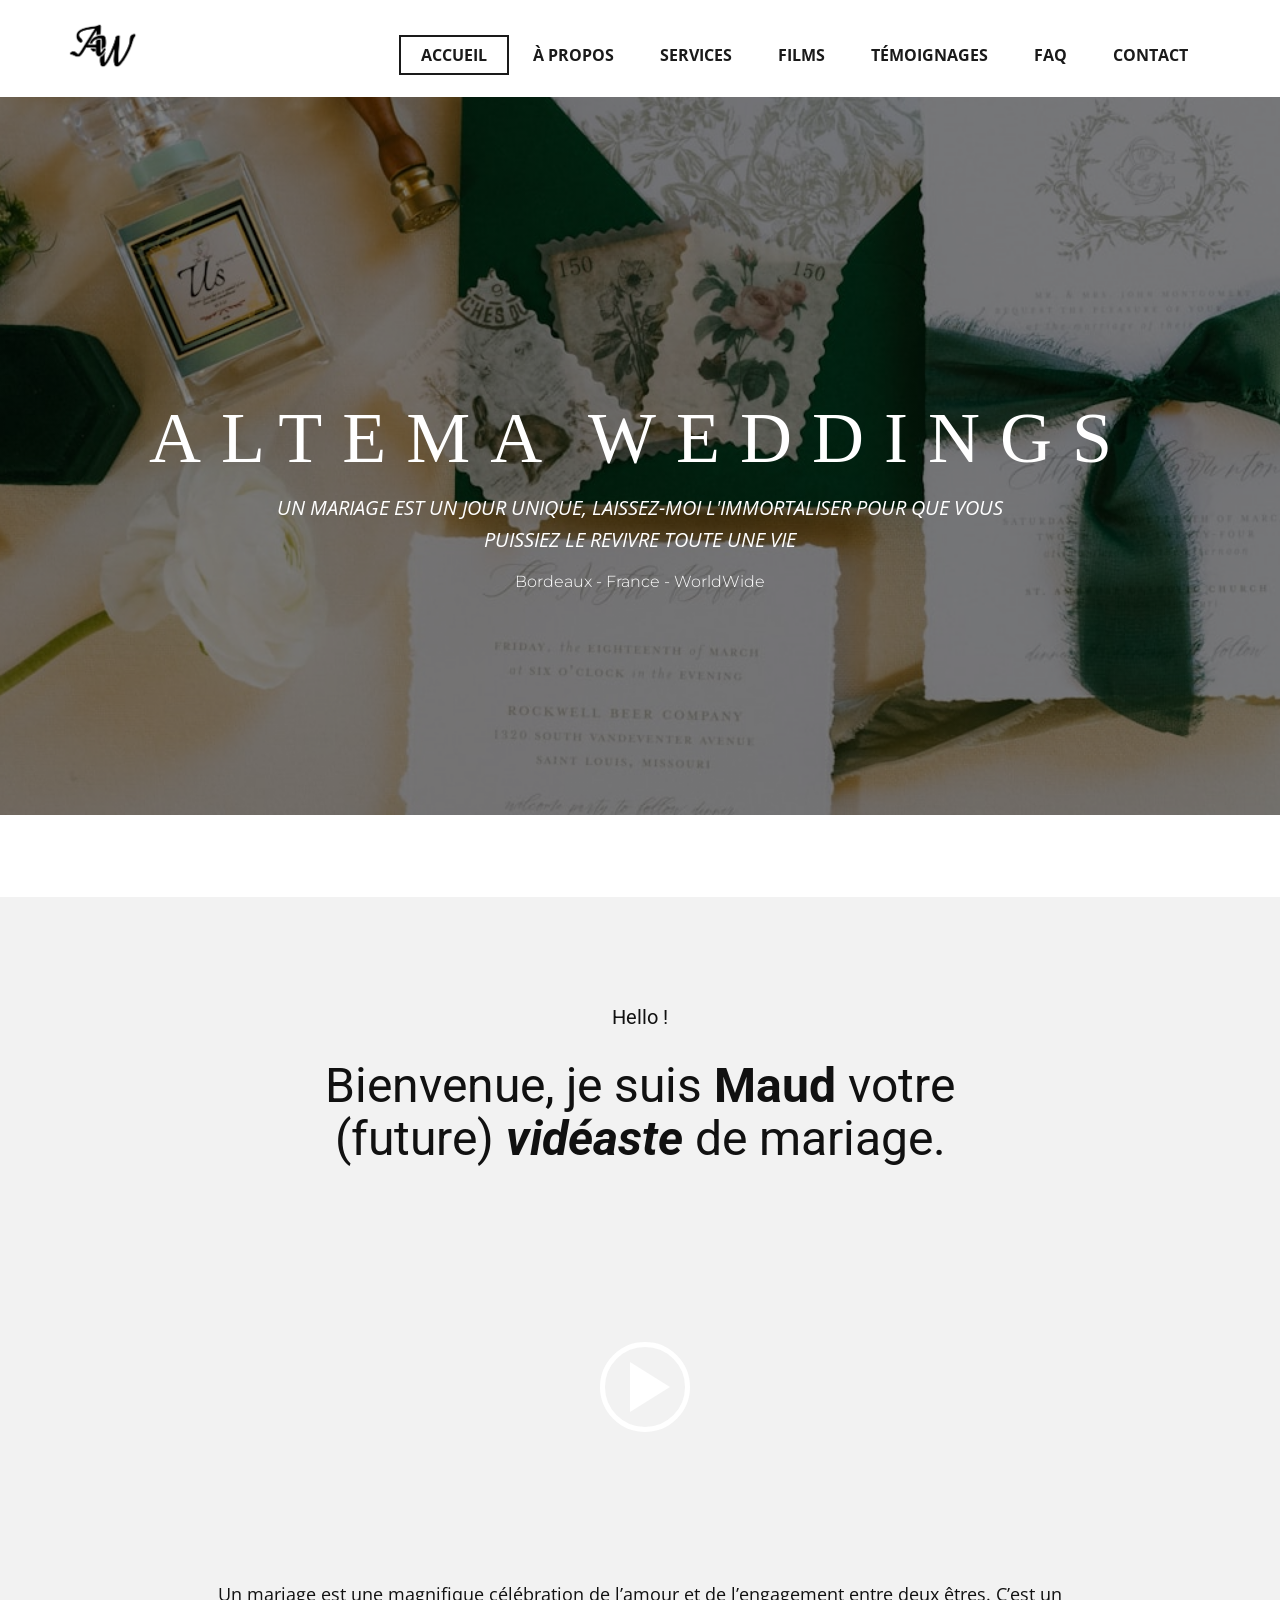
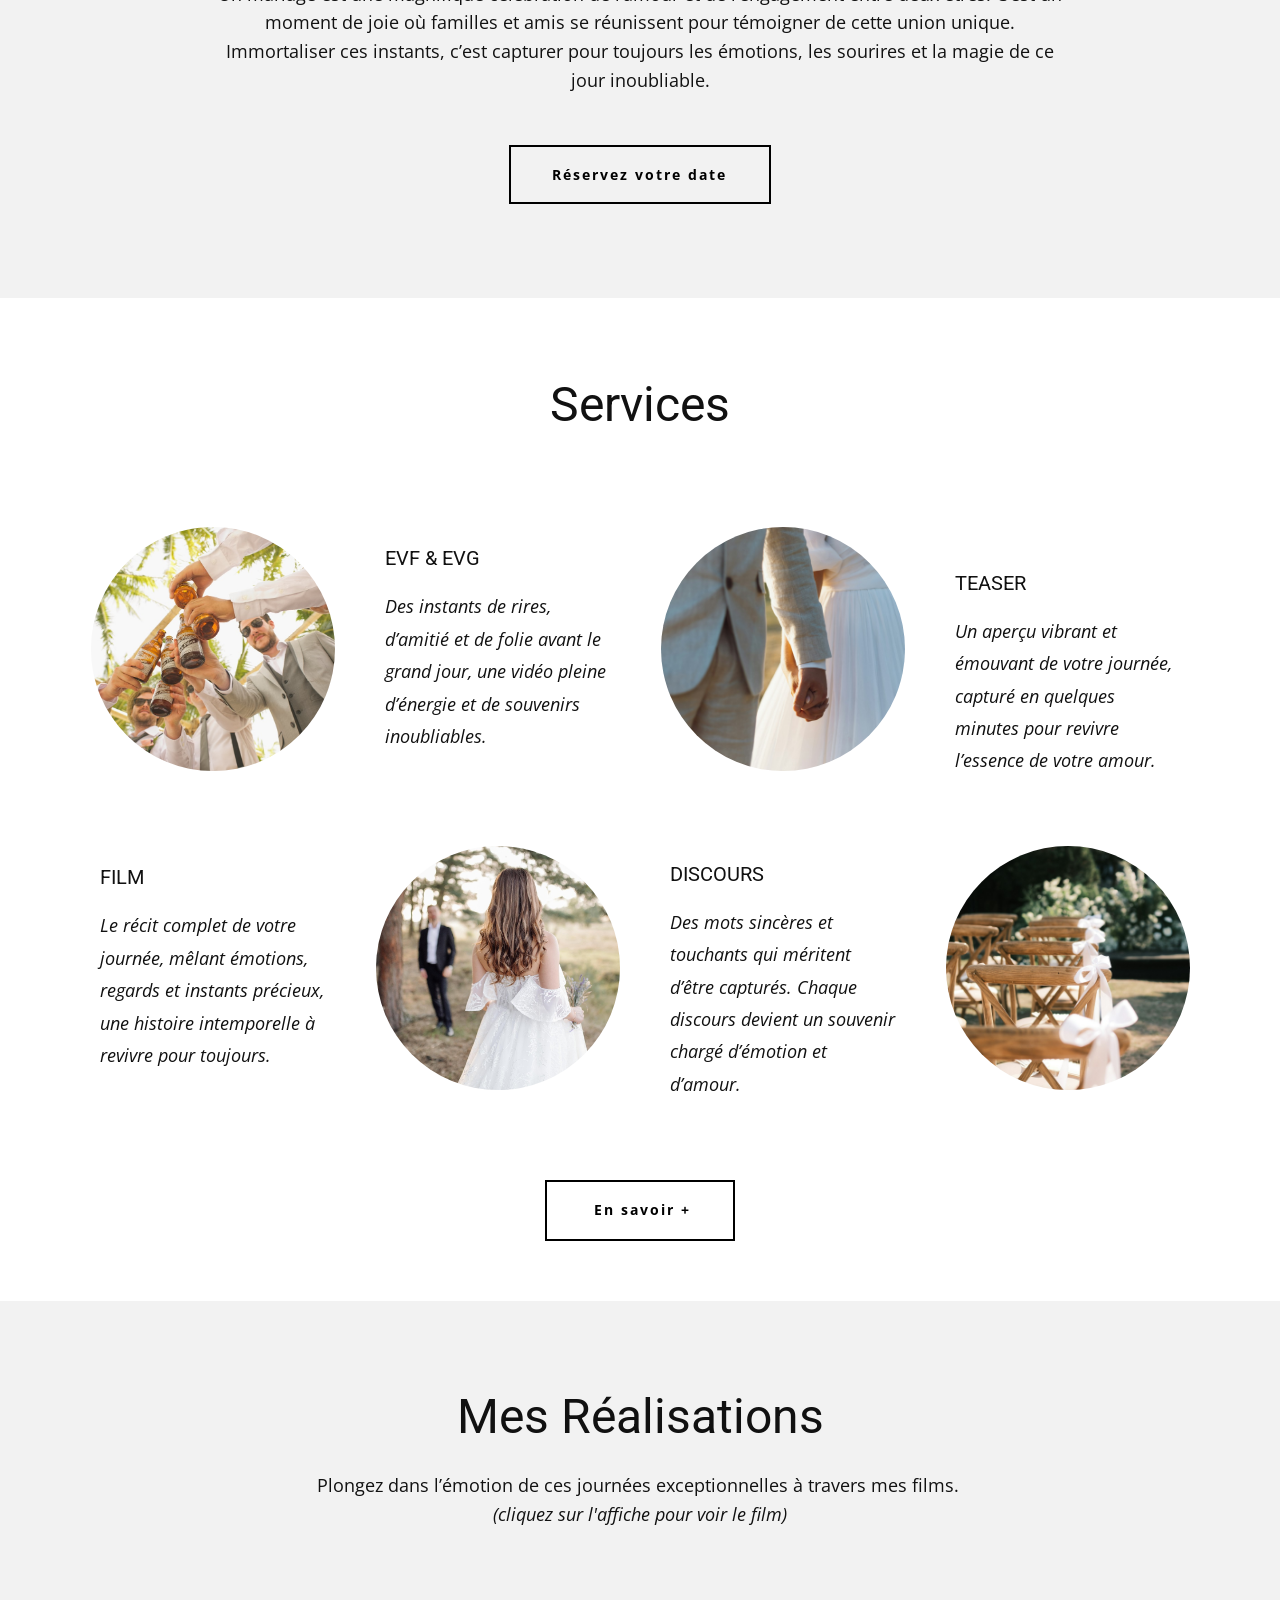
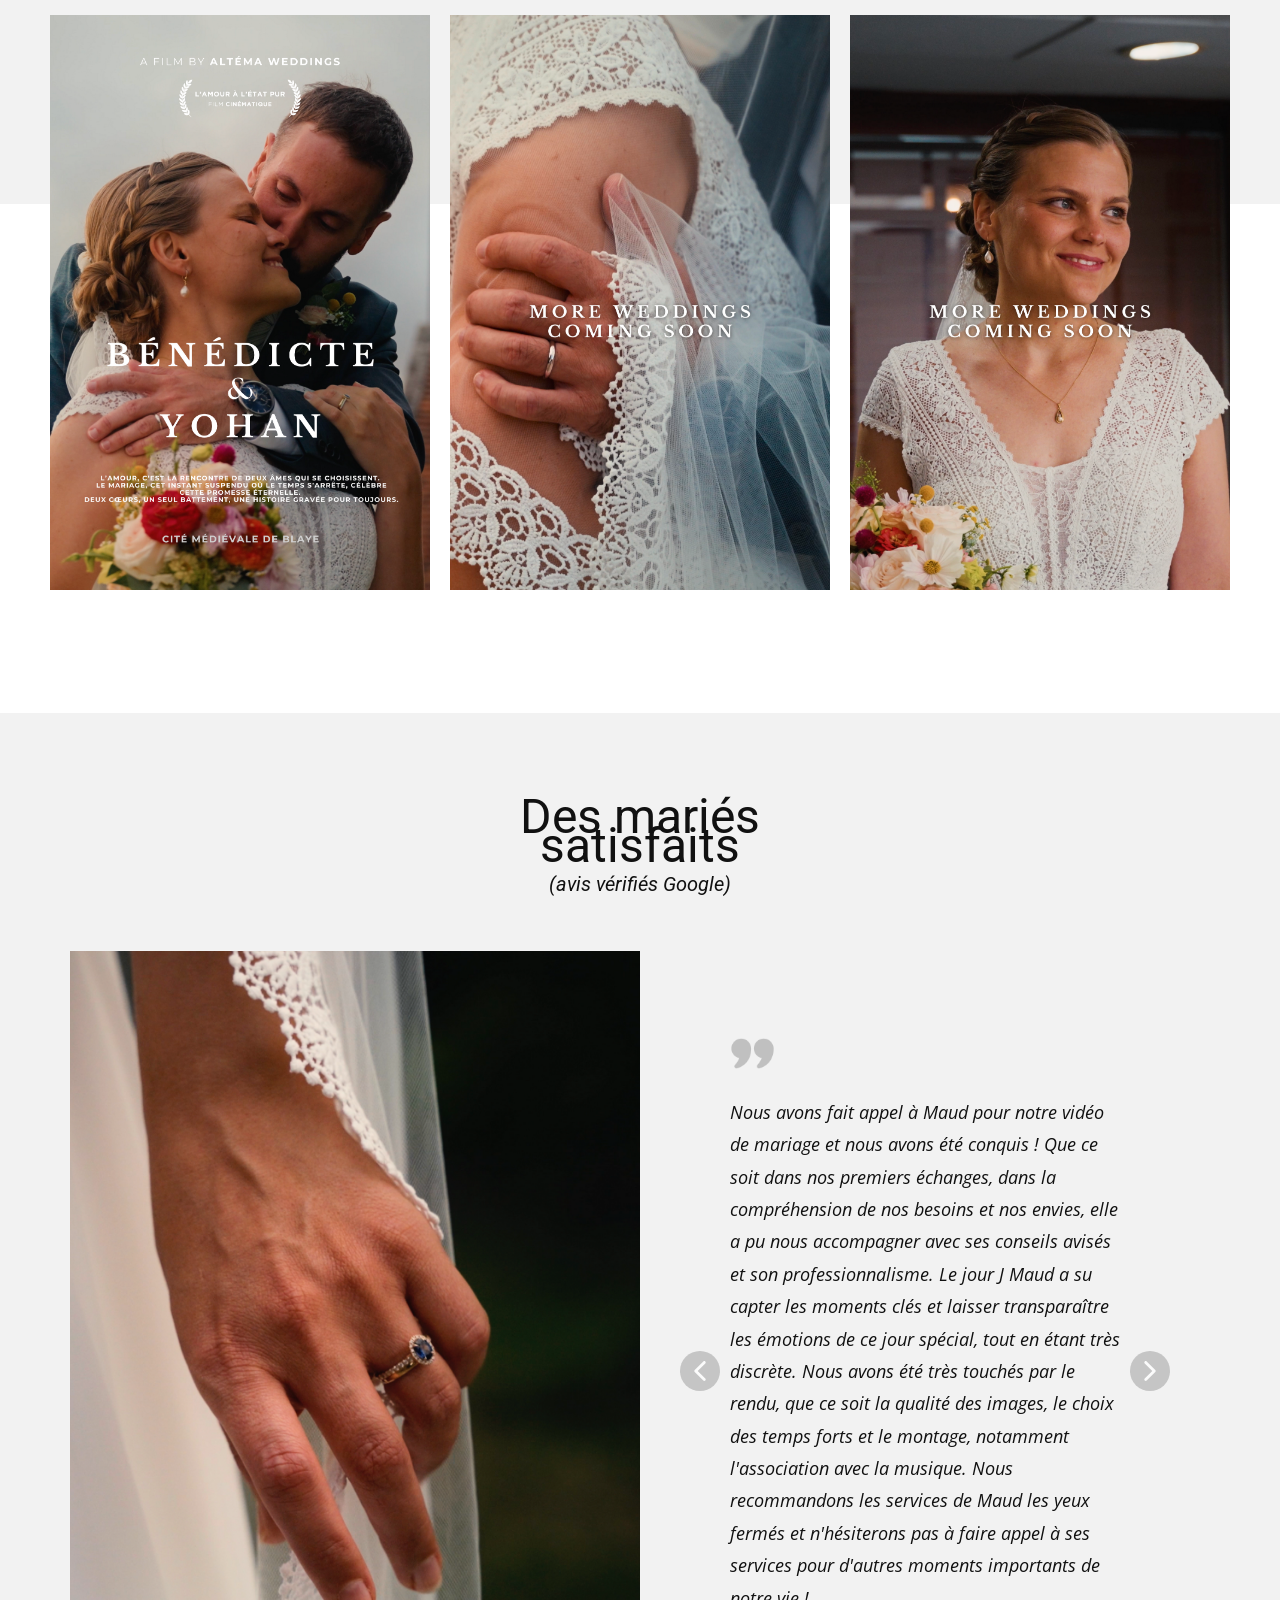
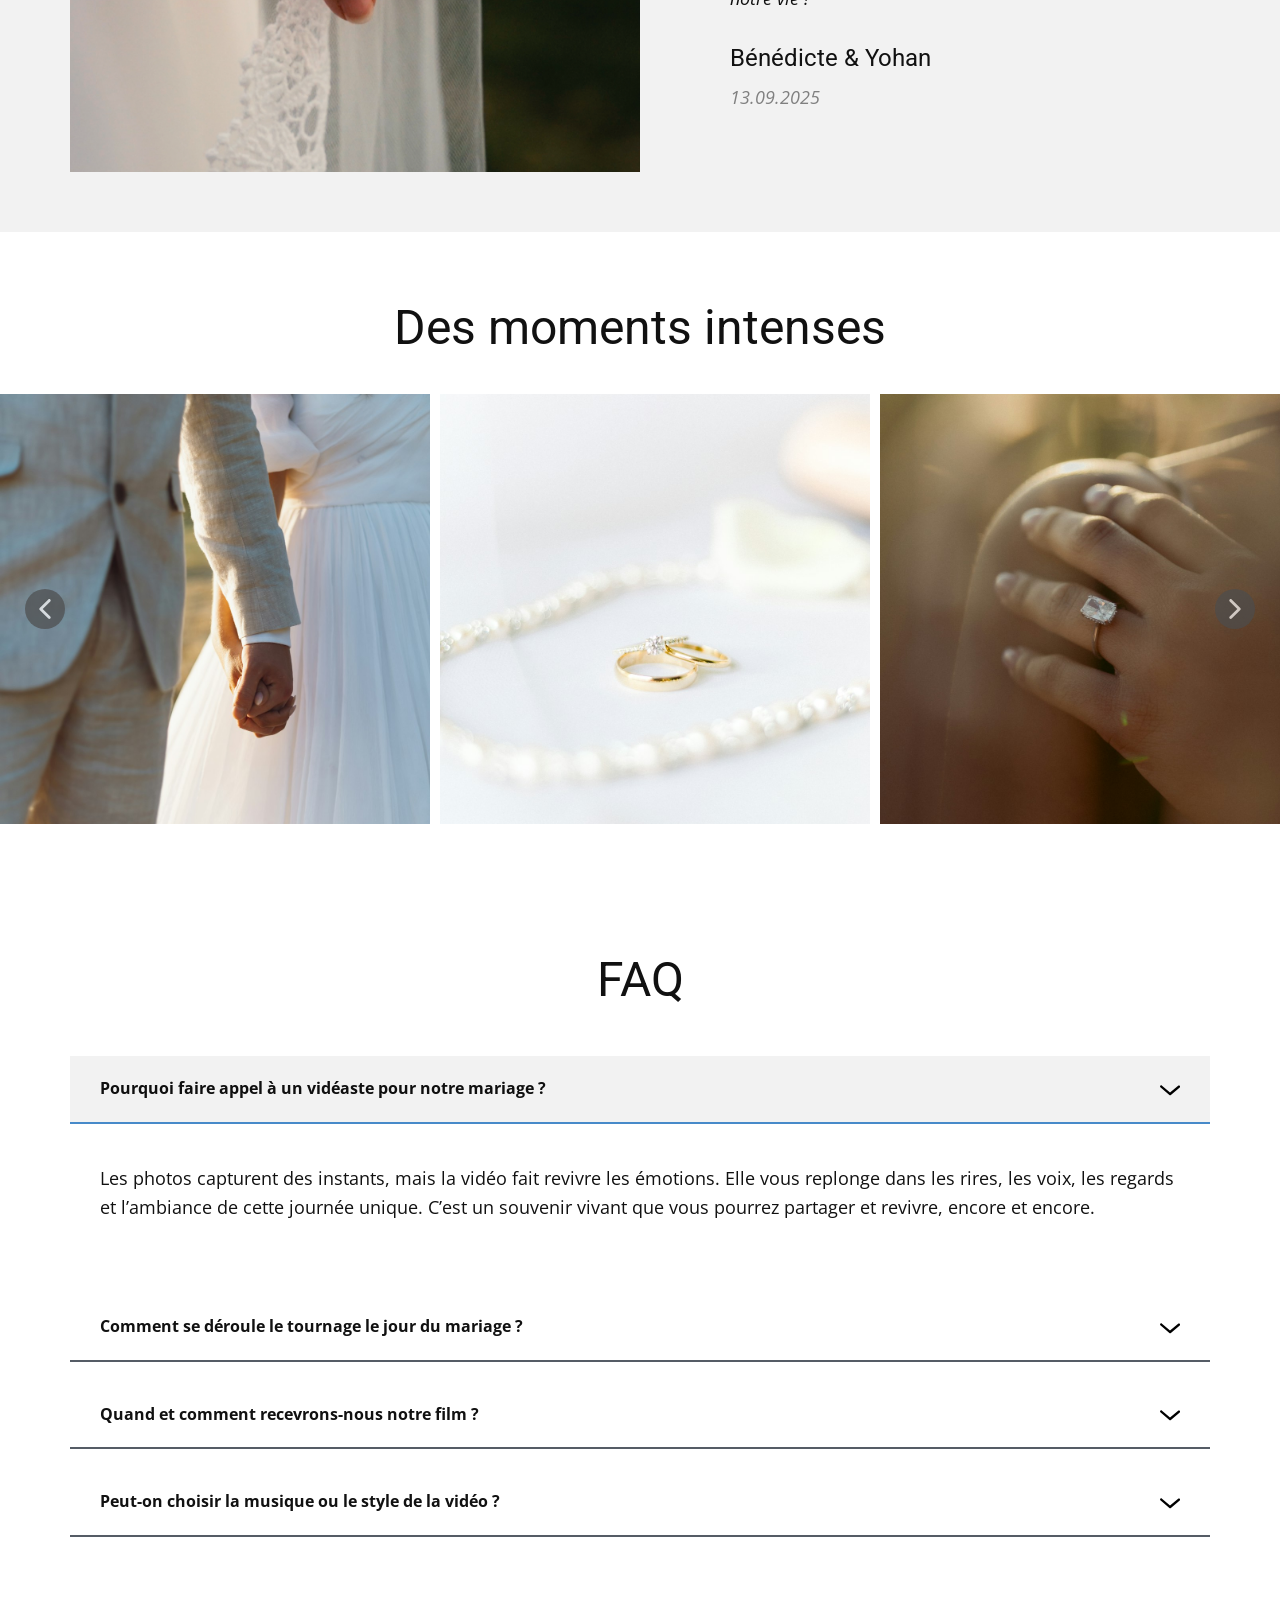
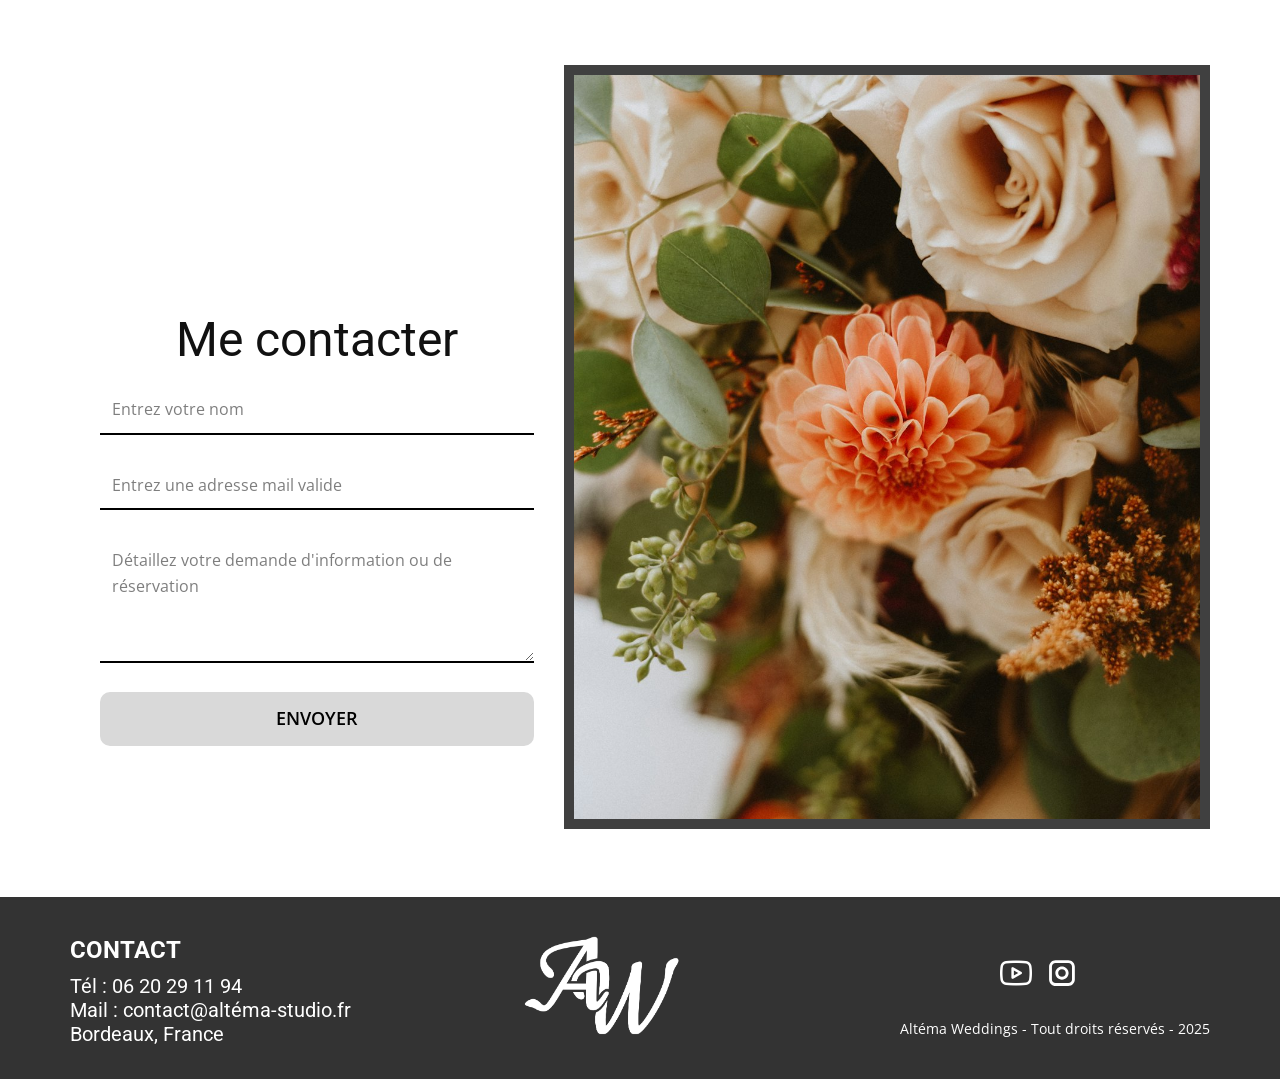
==== commit e9e4c9f5: "Update index.html" ====
--- a/index.html
+++ b/index.html
@@ -292,7 +292,7 @@
         <div class="u-video-shading"></div>
       </div>
       <div class="u-clearfix u-sheet u-valign-middle-lg u-valign-middle-sm u-sheet-1">
-        <h1 class="u-align-left u-custom-font u-text u-text-default u-text-white u-text-1"> ALT&Eacute;MA</h1>
+        <h1 class="u-align-left u-custom-font u-text u-text-default u-text-white u-text-1"> Altema</h1>
         <h1 class="u-align-left u-custom-font u-text u-text-default u-text-white u-text-2"> Weddings</h1>
         <p class="u-align-center u-large-text u-text u-text-variant u-text-white u-text-3"> Un mariage est un jour unique, laissez-moi l'immortaliser pour que vous puissiez le revivre toute une vie</p>
         <p class="u-align-center u-custom-font u-font-montserrat u-large-text u-text u-text-variant u-text-white u-text-4">Bordeaux - France - WorldWide</p>
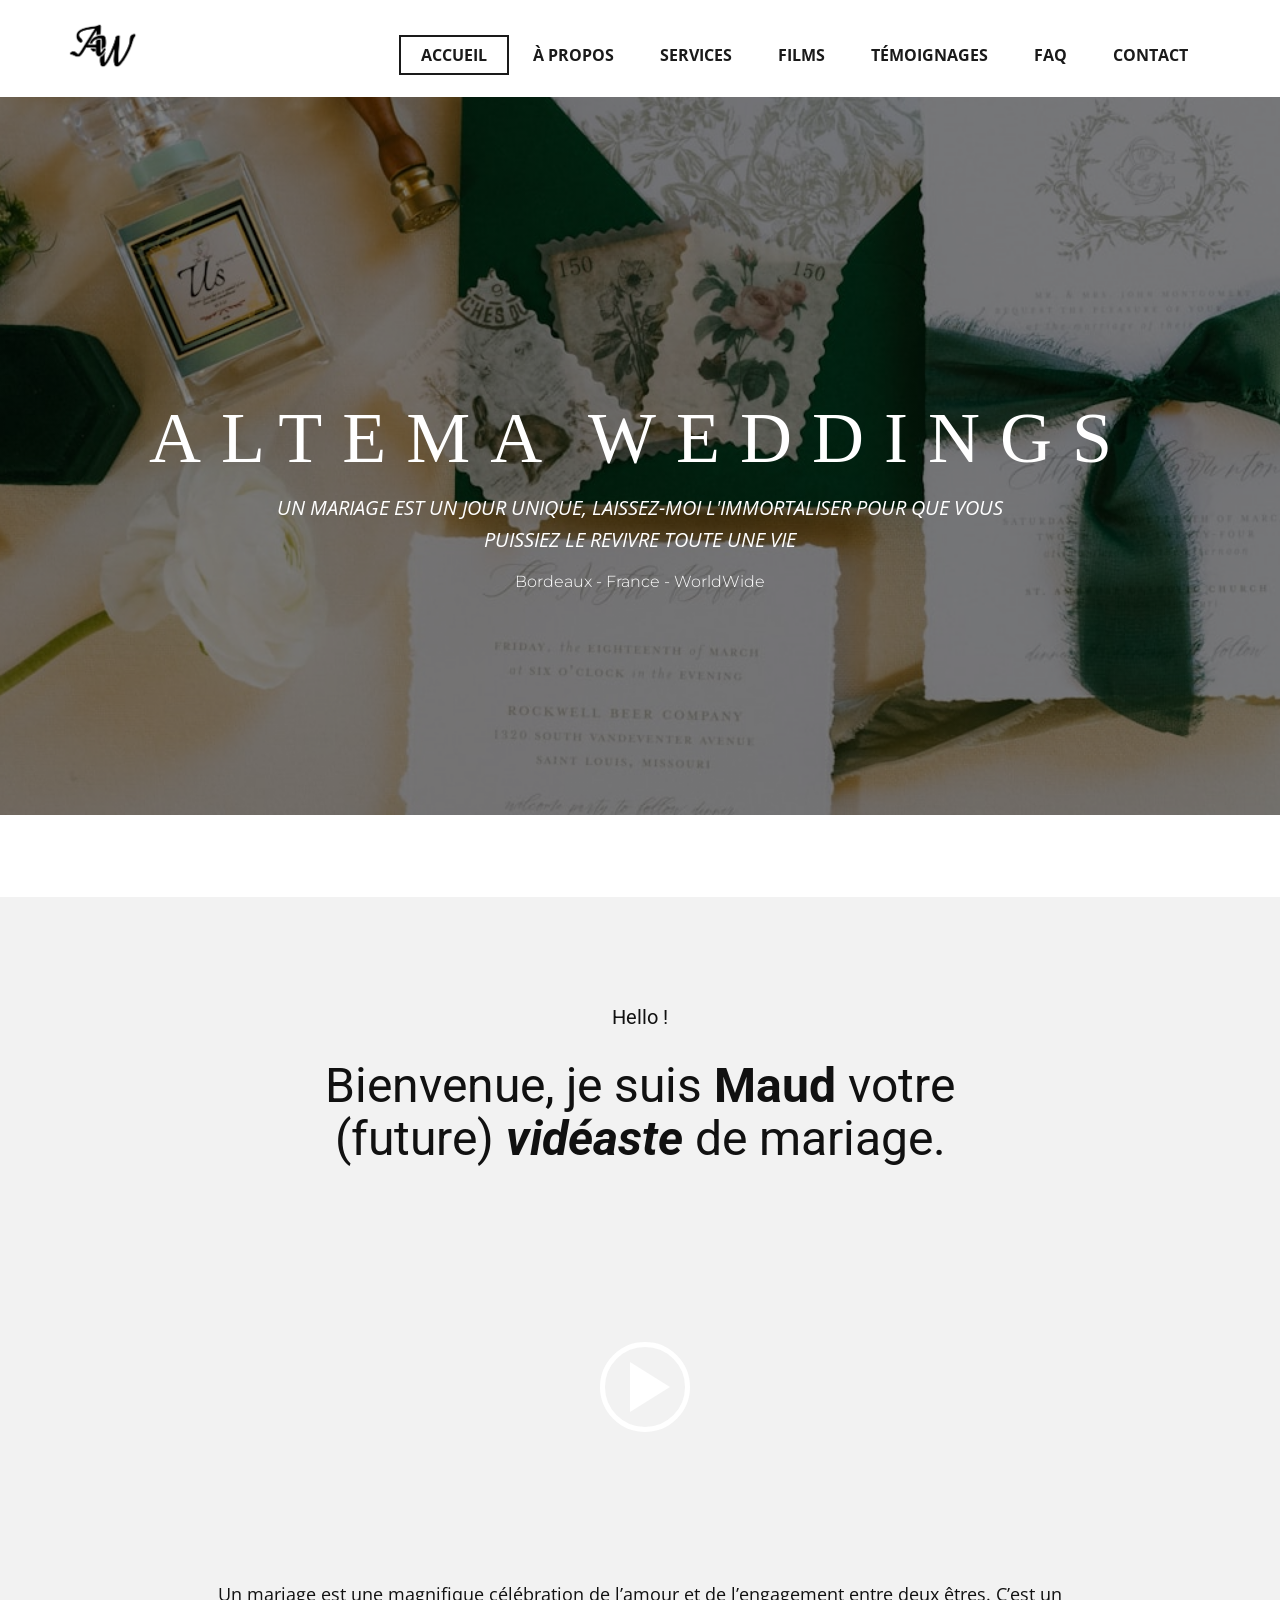
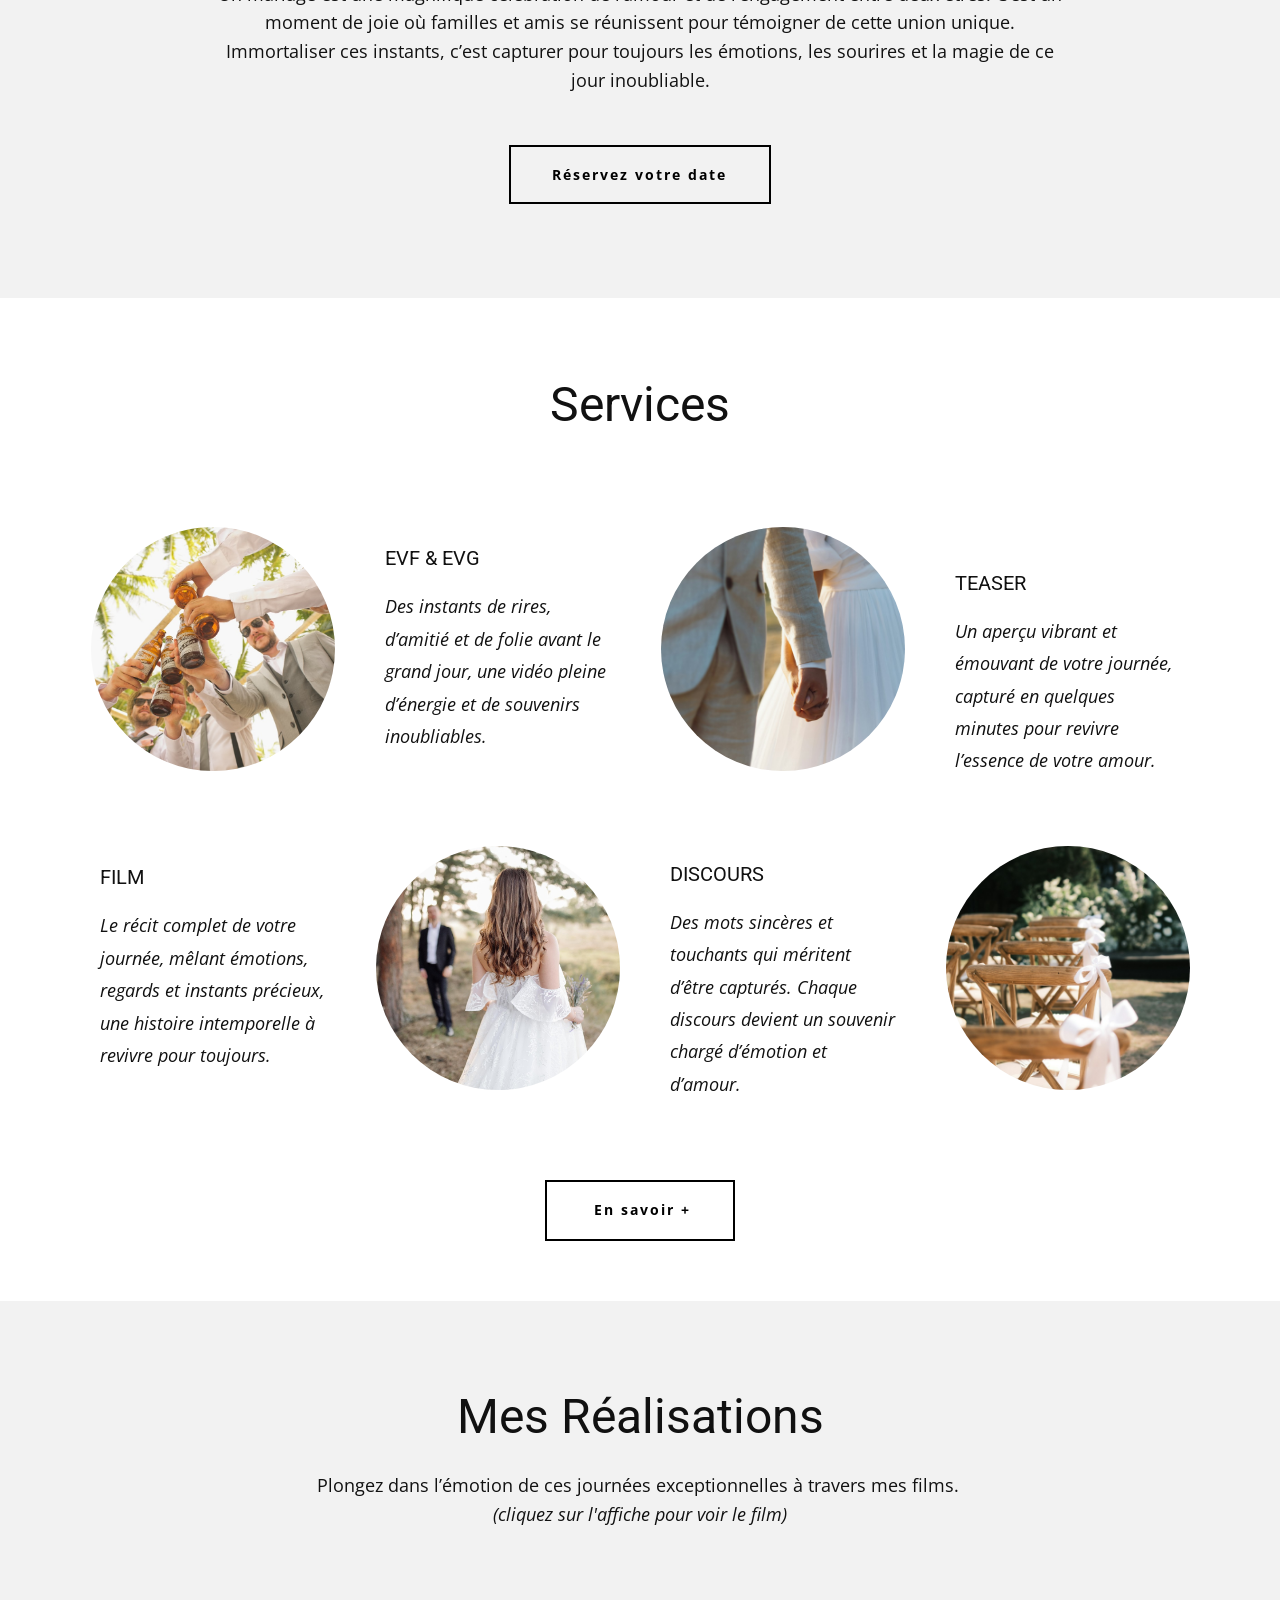
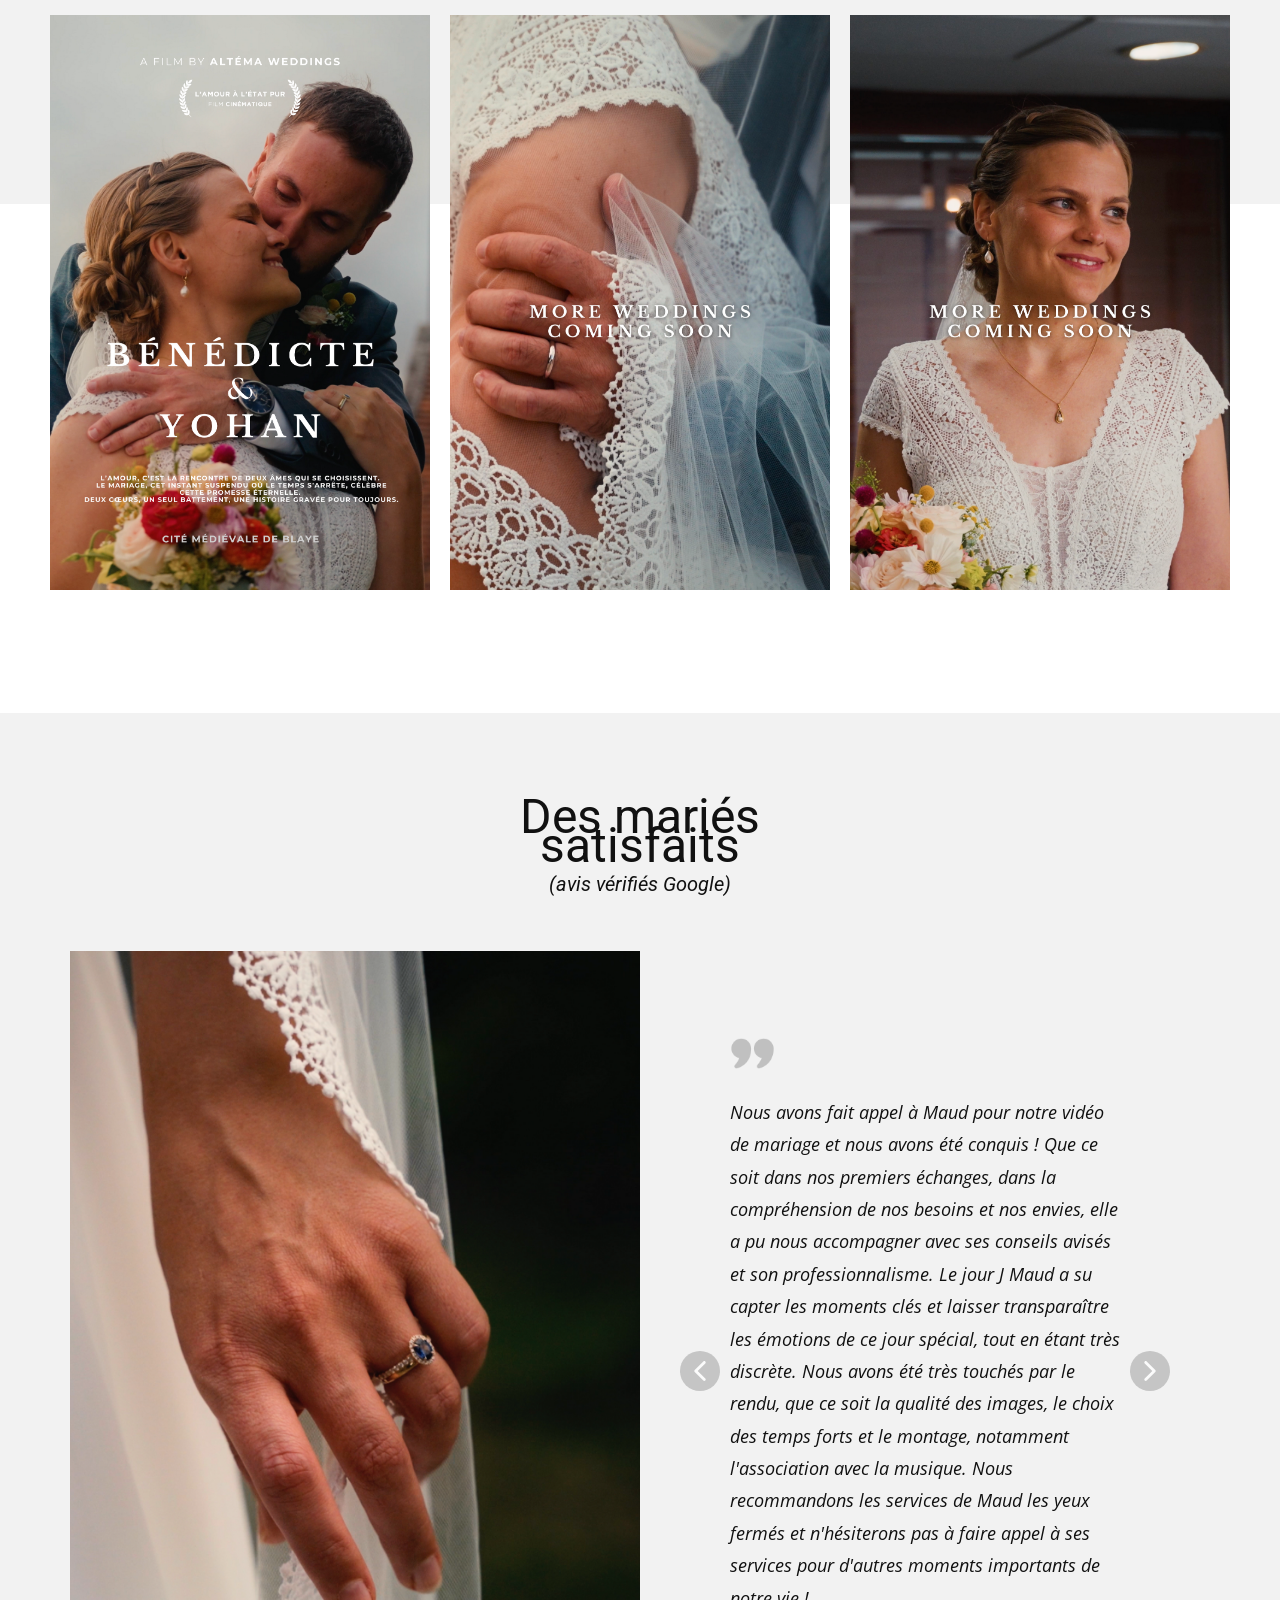
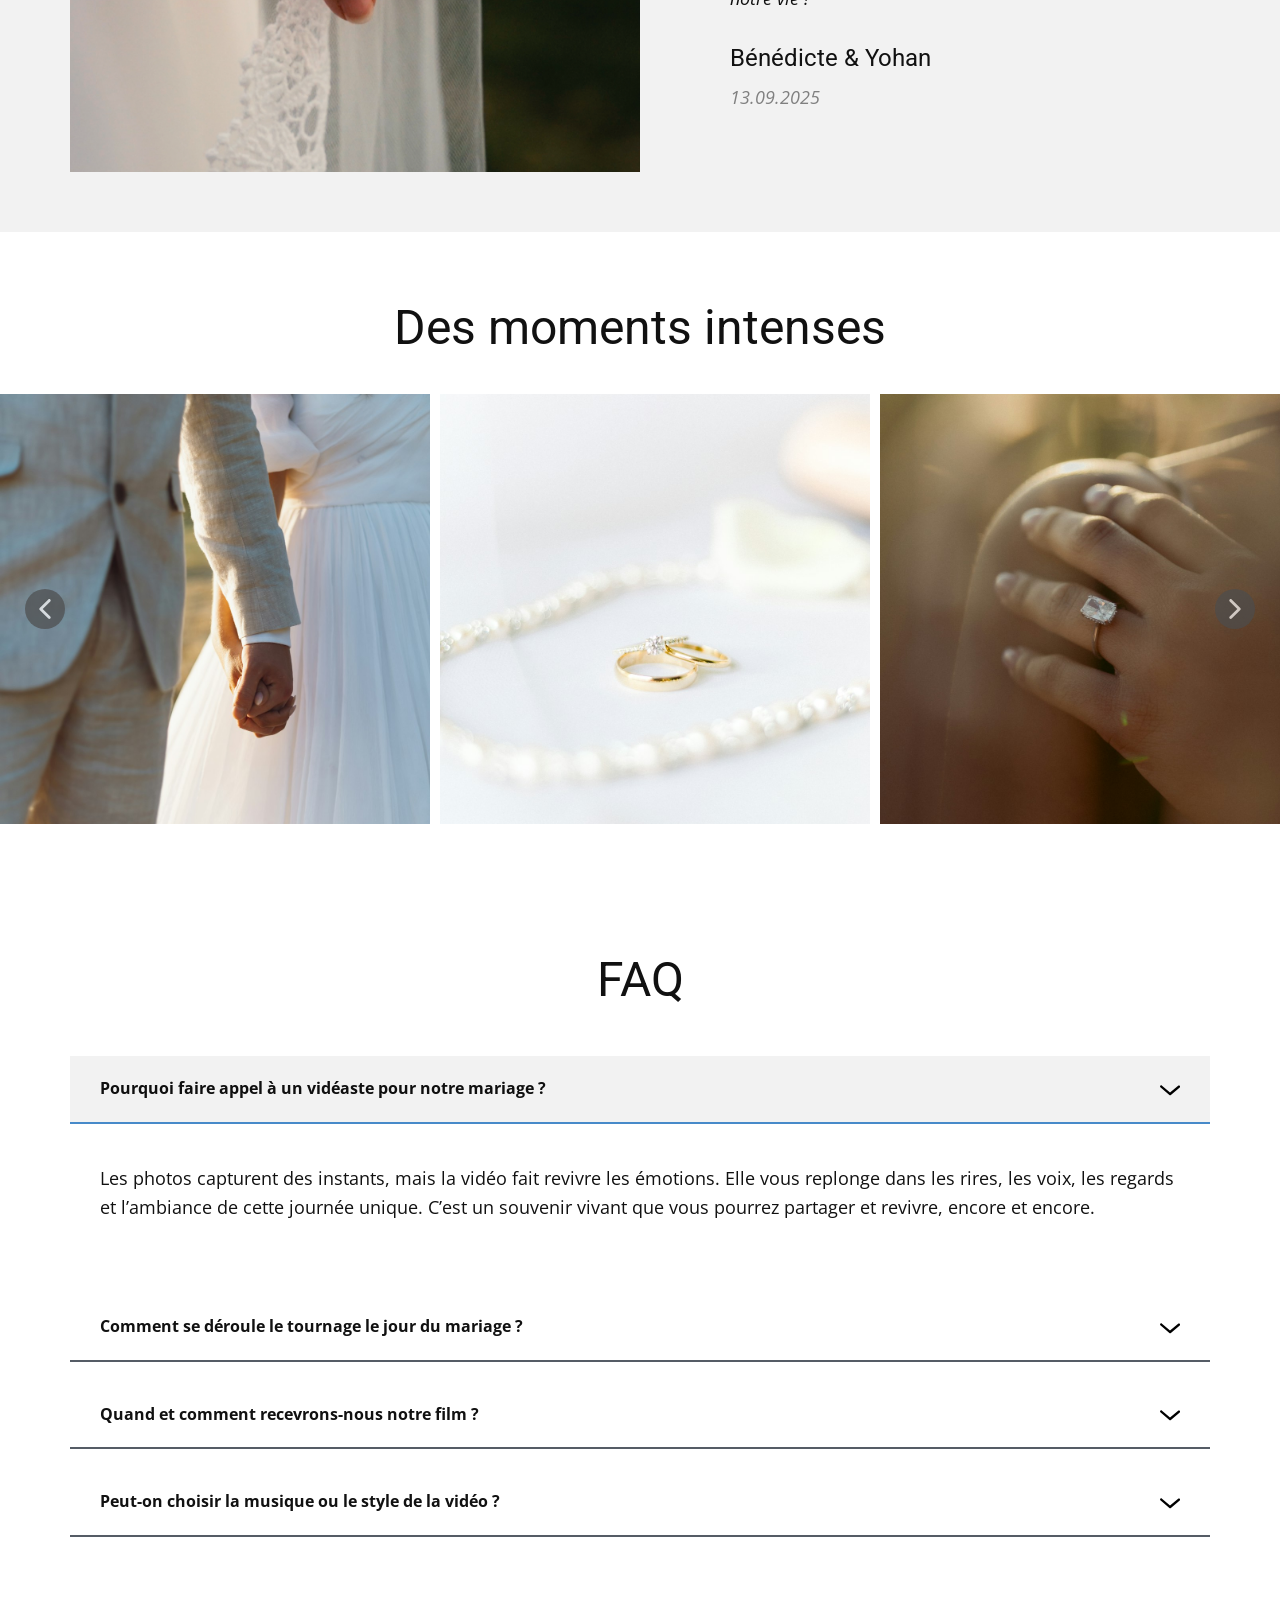
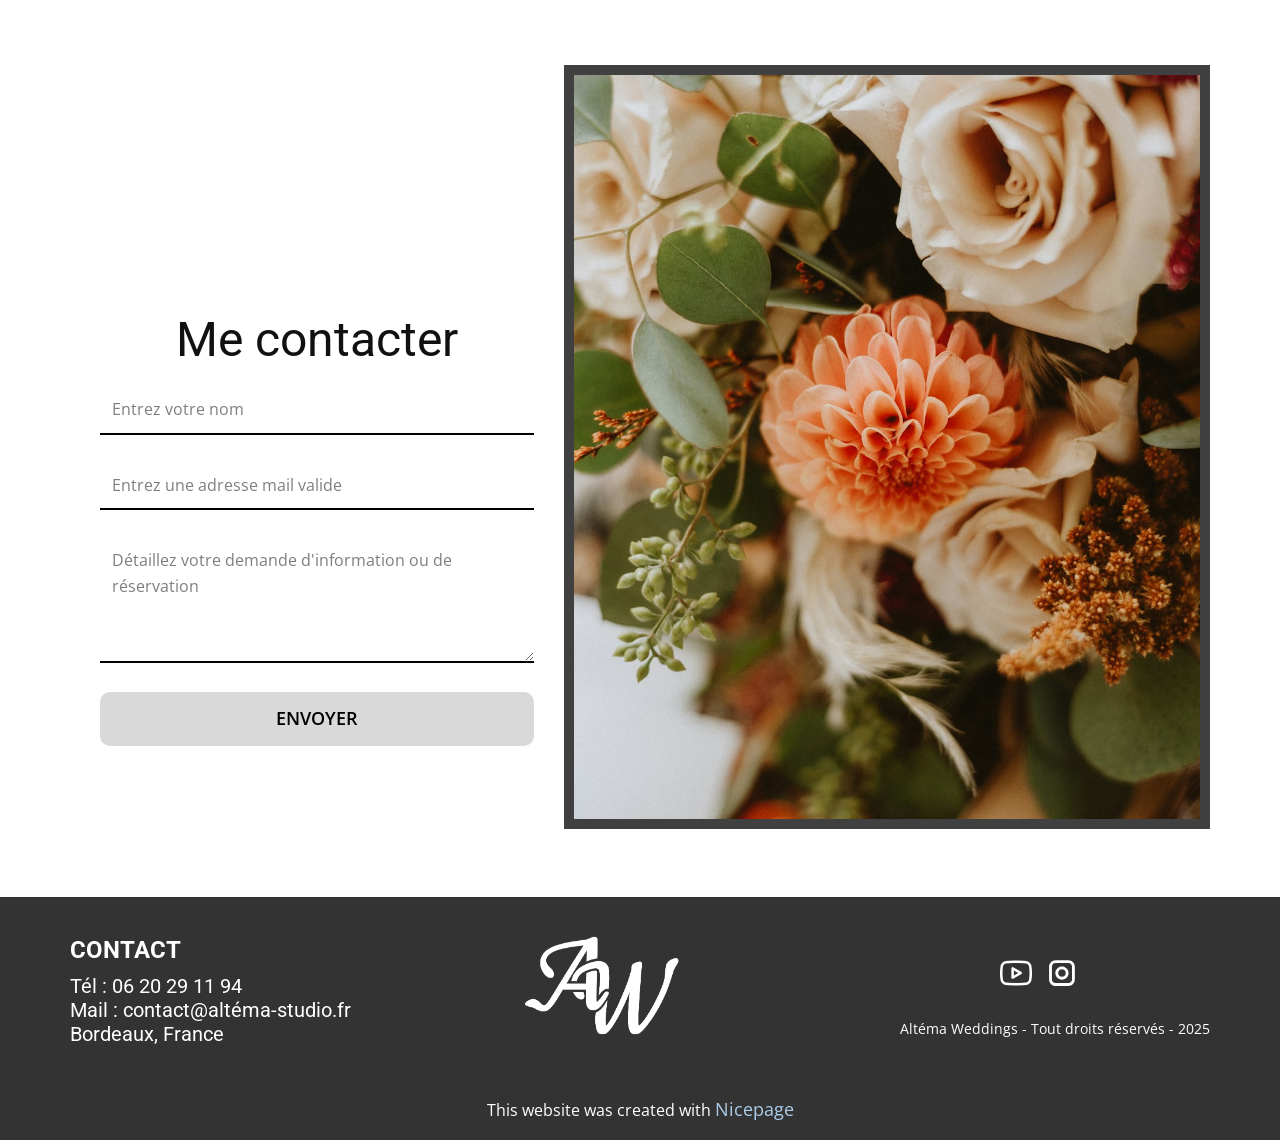
==== commit 47298852: "Add files via upload" ====
--- a/index.html
+++ b/index.html
@@ -292,7 +292,7 @@
         <div class="u-video-shading"></div>
       </div>
       <div class="u-clearfix u-sheet u-valign-middle-lg u-valign-middle-sm u-sheet-1">
-        <h1 class="u-align-left u-custom-font u-text u-text-default u-text-white u-text-1"> Altema</h1>
+        <h1 class="u-align-left u-custom-font u-text u-text-default u-text-white u-text-1"> AltEma</h1>
         <h1 class="u-align-left u-custom-font u-text u-text-default u-text-white u-text-2"> Weddings</h1>
         <p class="u-align-center u-large-text u-text u-text-variant u-text-white u-text-3"> Un mariage est un jour unique, laissez-moi l'immortaliser pour que vous puissiez le revivre toute une vie</p>
         <p class="u-align-center u-custom-font u-font-montserrat u-large-text u-text u-text-variant u-text-white u-text-4">Bordeaux - France - WorldWide</p>
@@ -621,6 +621,7 @@
         </div>
         <p class="u-align-right u-small-text u-text u-text-variant u-text-3">Altéma Weddings - Tout droits réservés - 2025</p>
       </div></footer>
-    
+    <section class="u-backlink u-clearfix u-grey-80"> This website was created with <a href="https://nicepage.com">Nicepage</a>
+    </section>
   
-</body></html>
+</body></html>
--- a/index.css
+++ b/index.css
@@ -1,5 +1,6 @@
  .u-section-1 {
   background-image: linear-gradient(0deg, rgba(0, 0, 0, 0.5), rgba(0, 0, 0, 0.5)), url('images/photo-1721176487015-5408ae0e9bc2.jpeg?rand=cb78');
+  background-position: 50% 50%;
 }
 
 .u-section-1 .u-sheet-1 {
@@ -38,10 +39,6 @@
 }
 
 @media (max-width: 1199px) {
-   .u-section-1 {
-    background-position: 50% 50%;
-  }
-
   .u-section-1 .u-sheet-1 {
     min-height: 660px;
   }
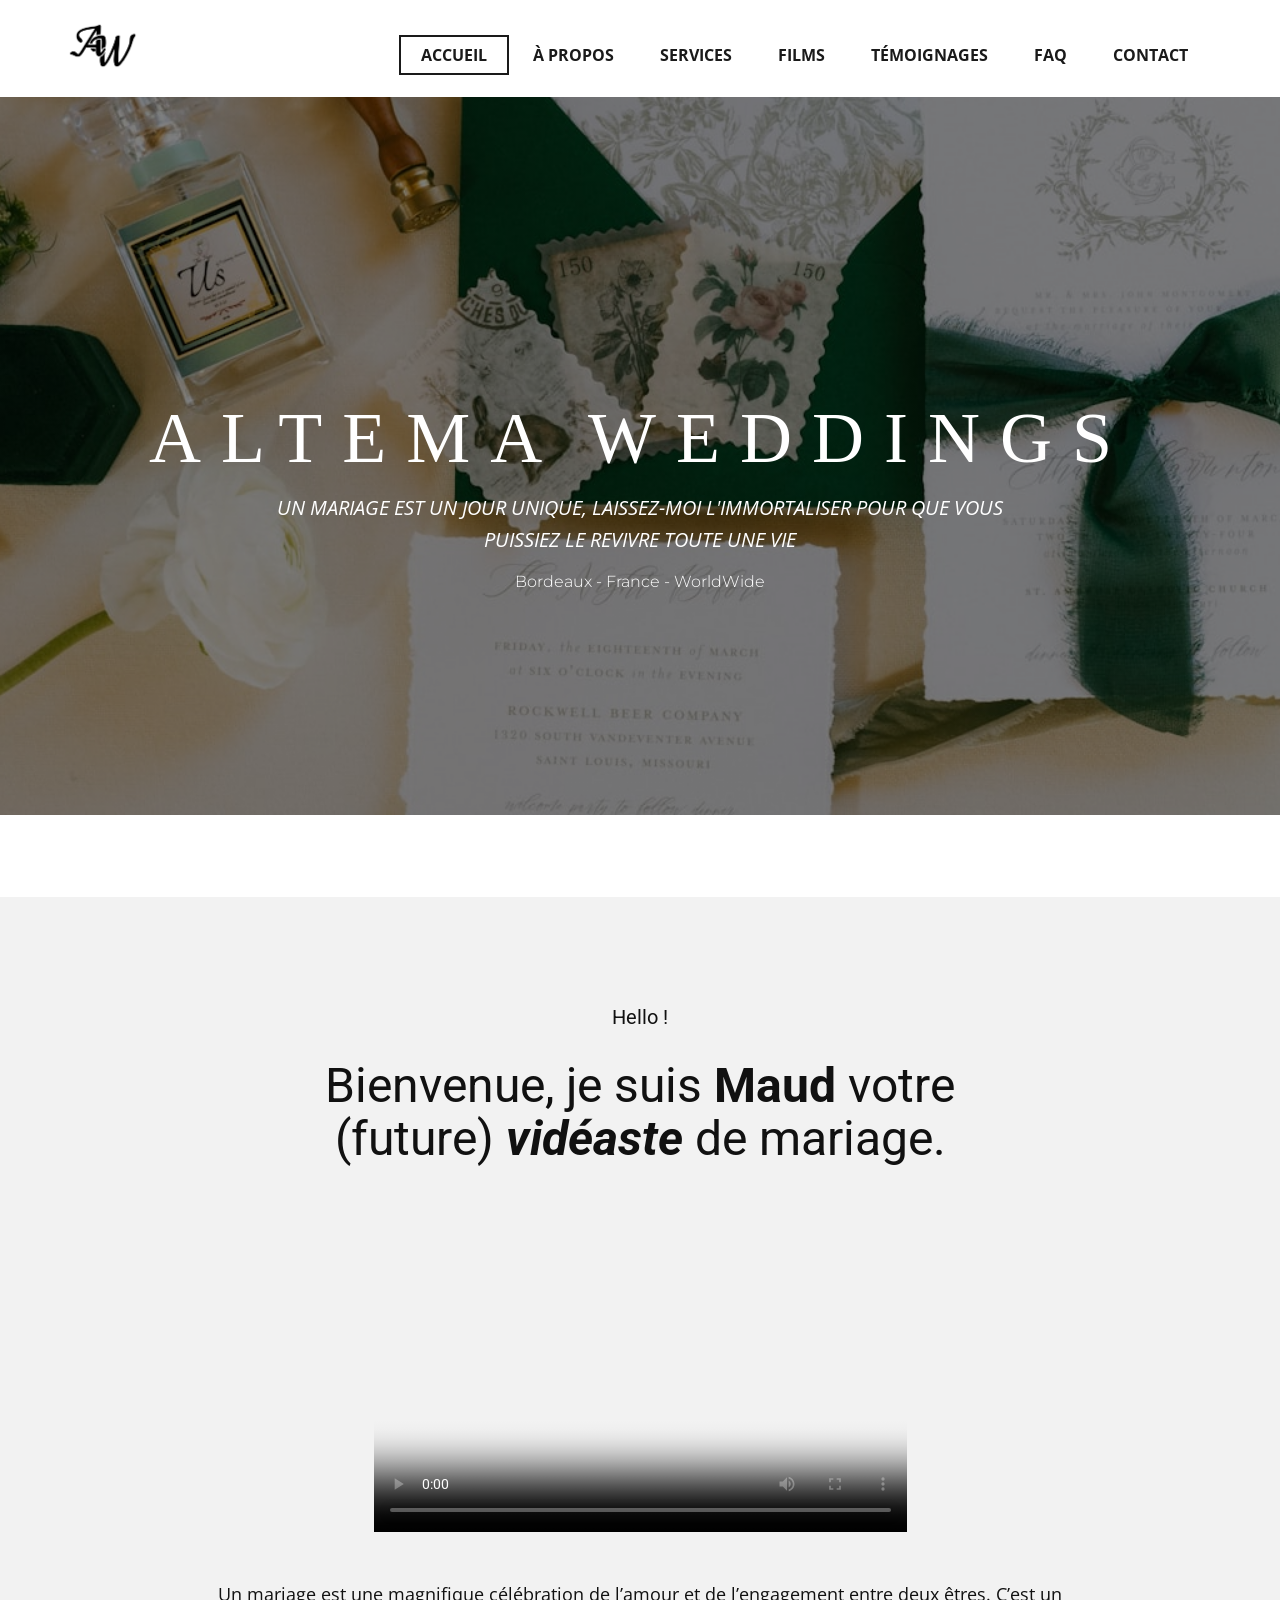
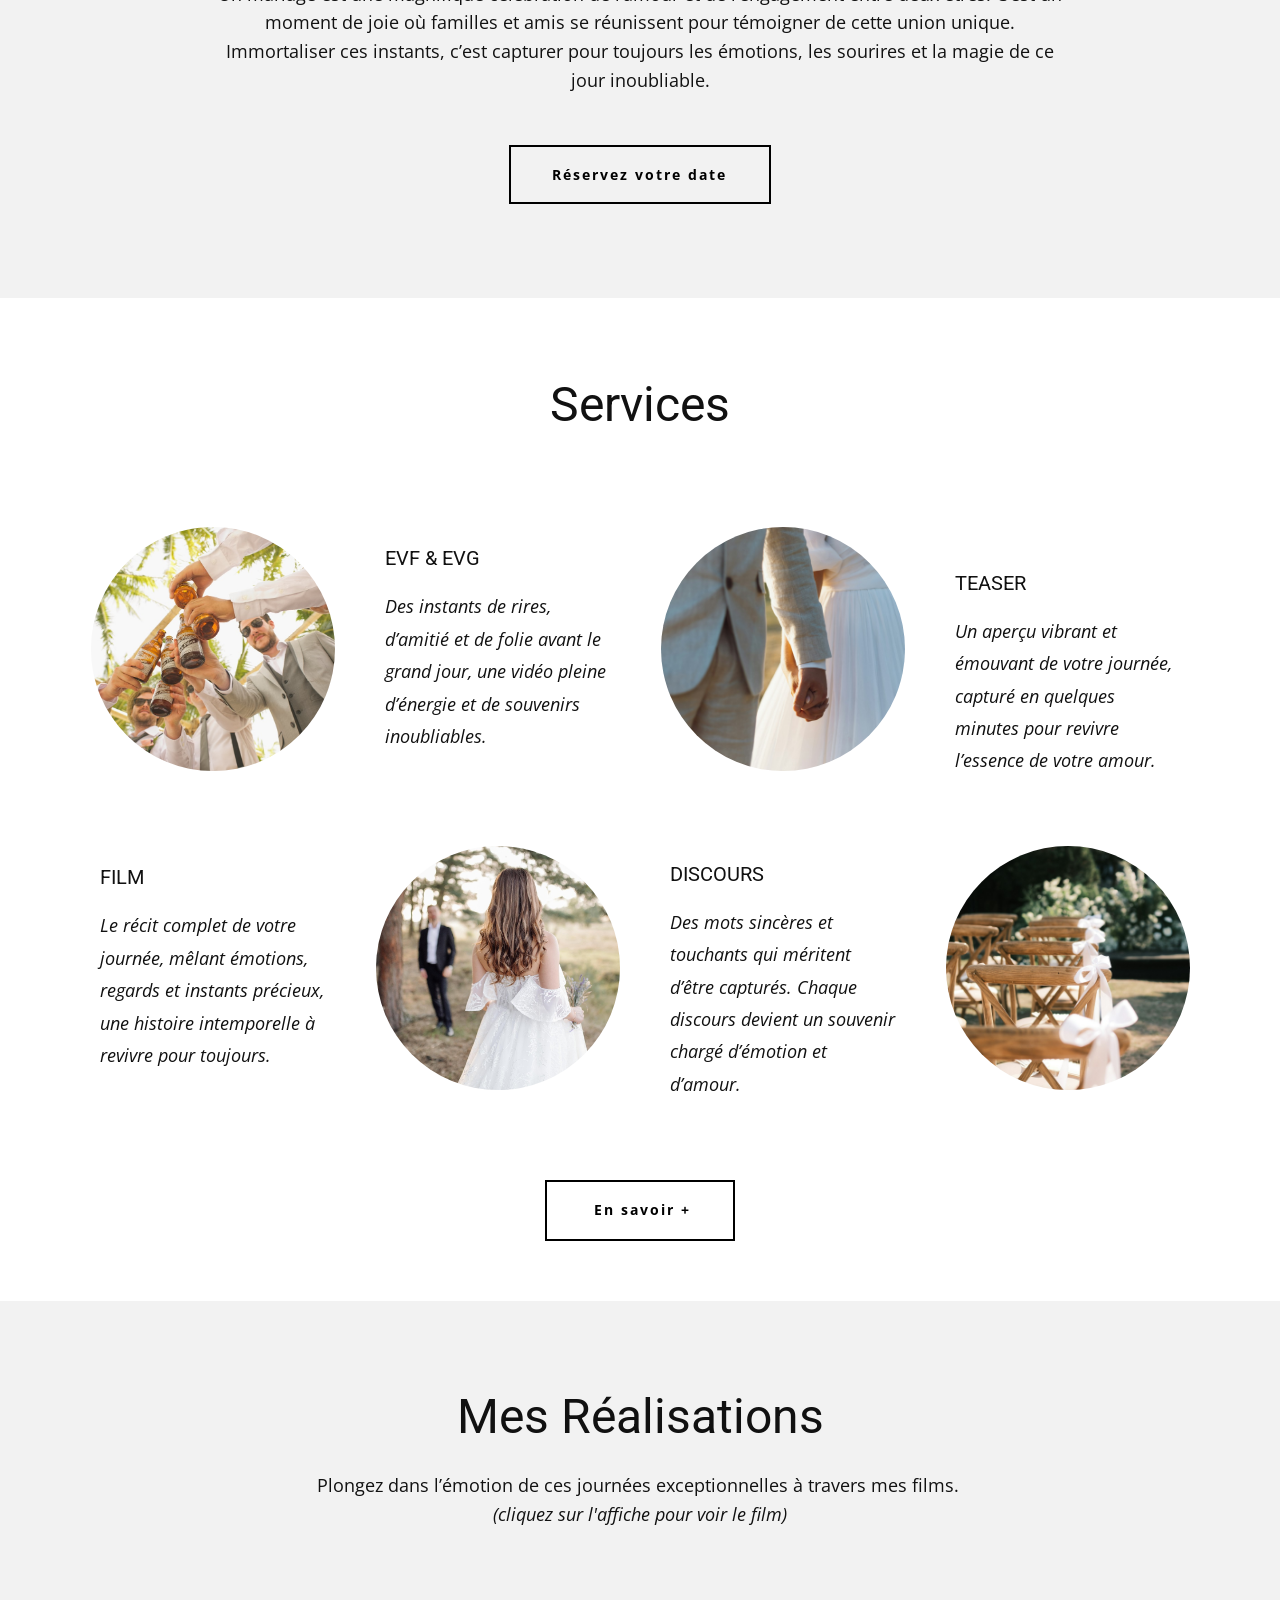
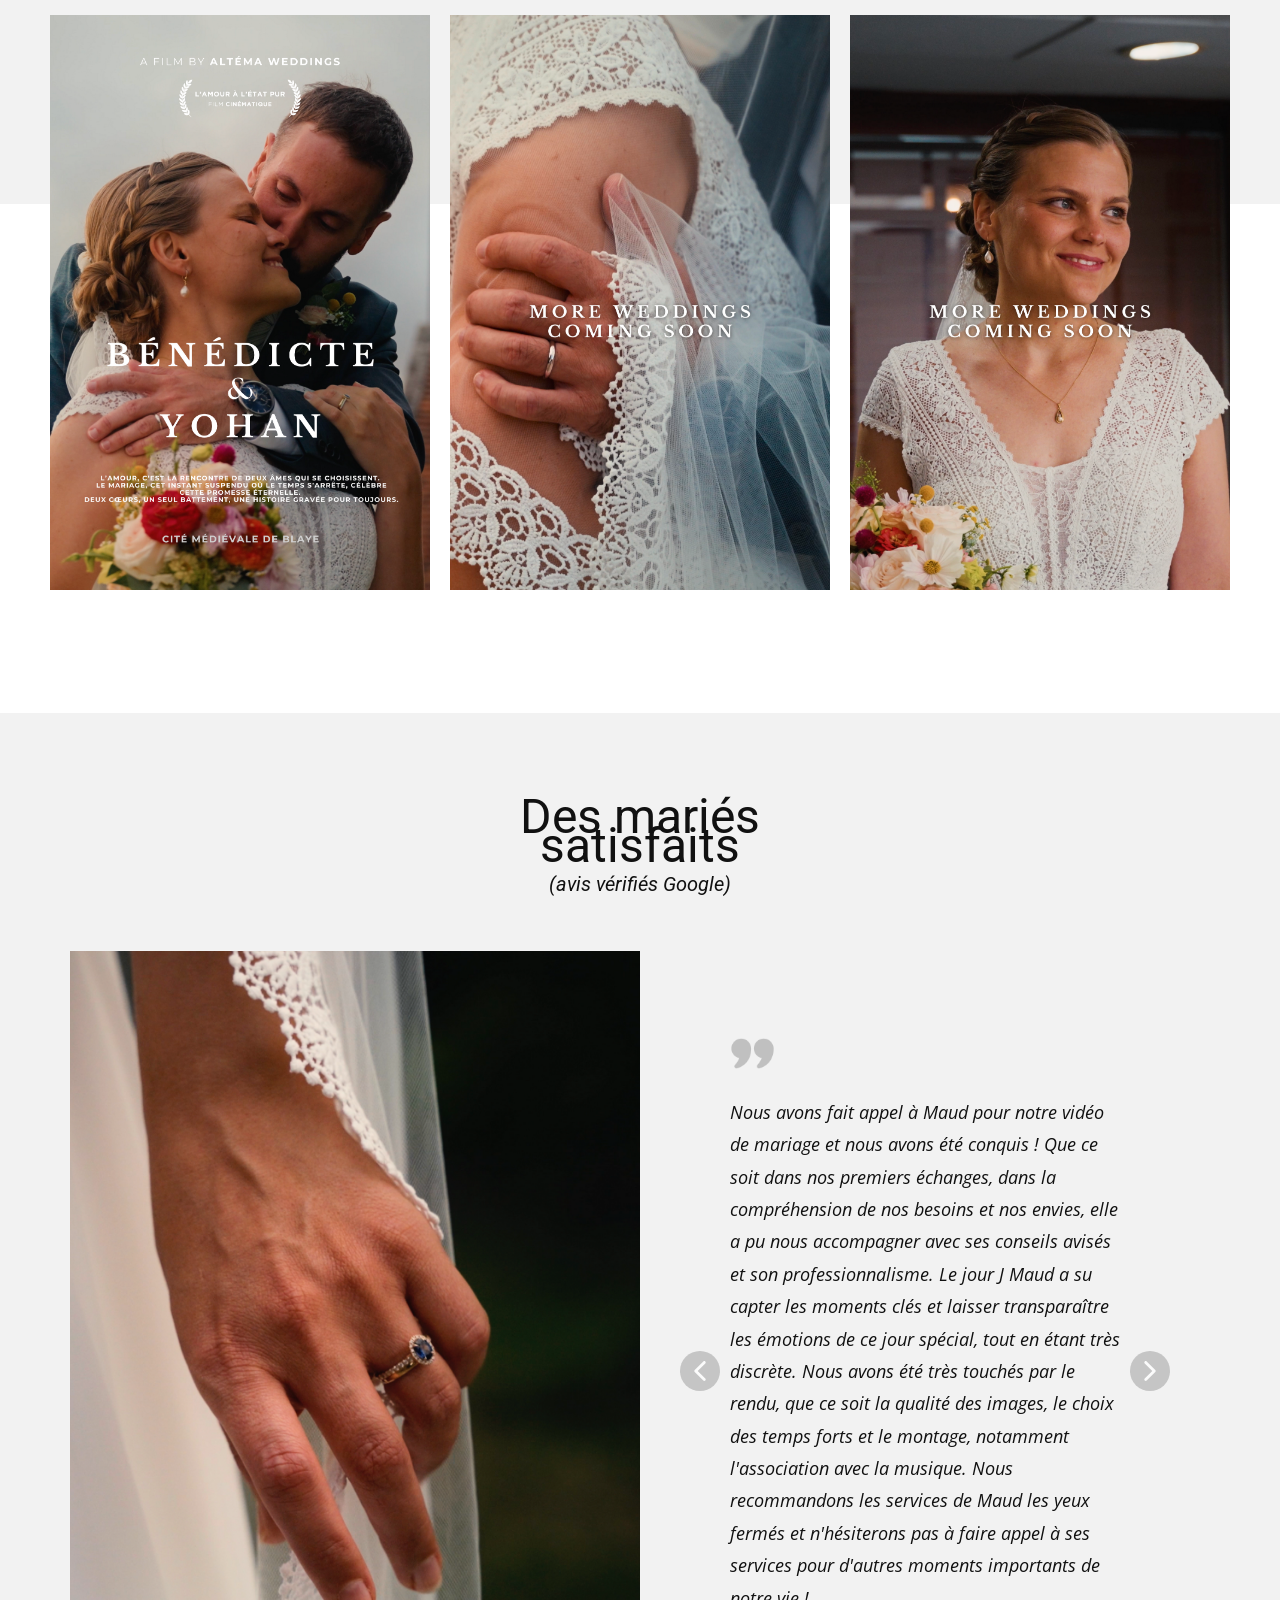
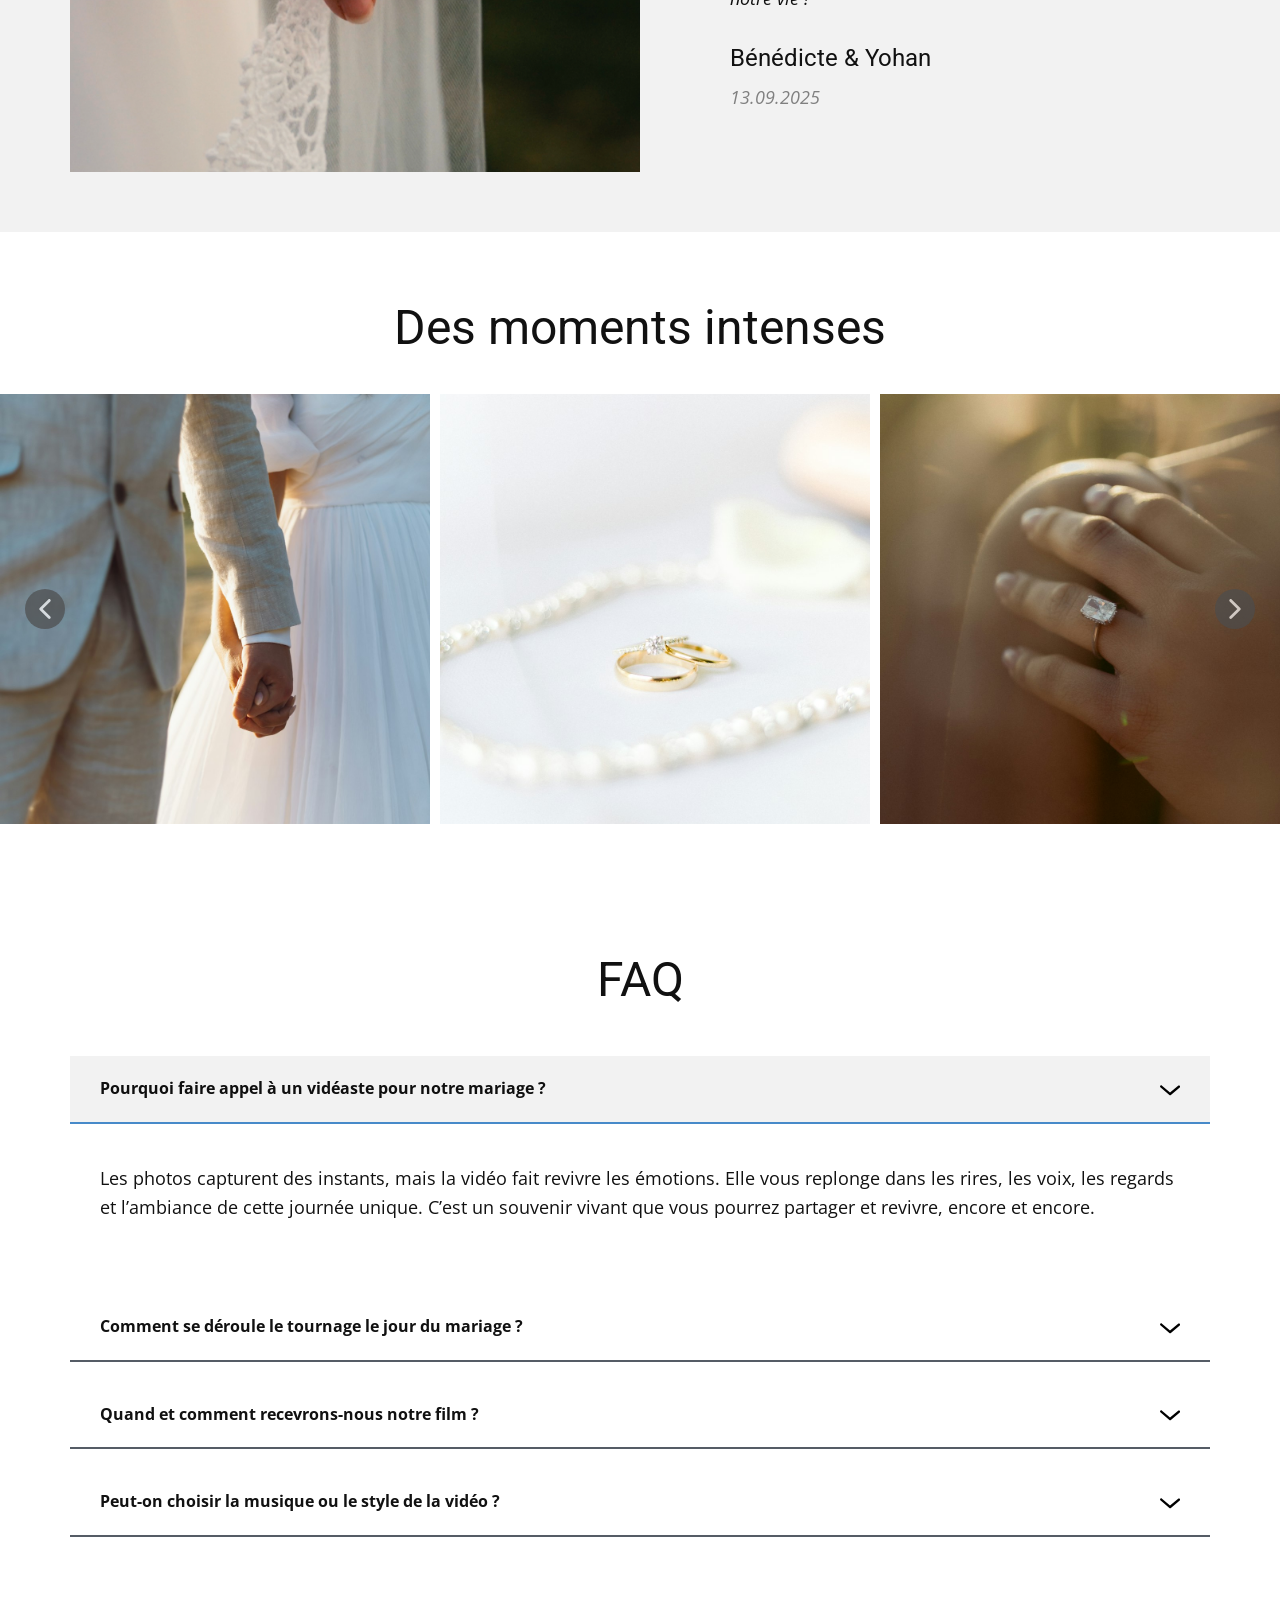
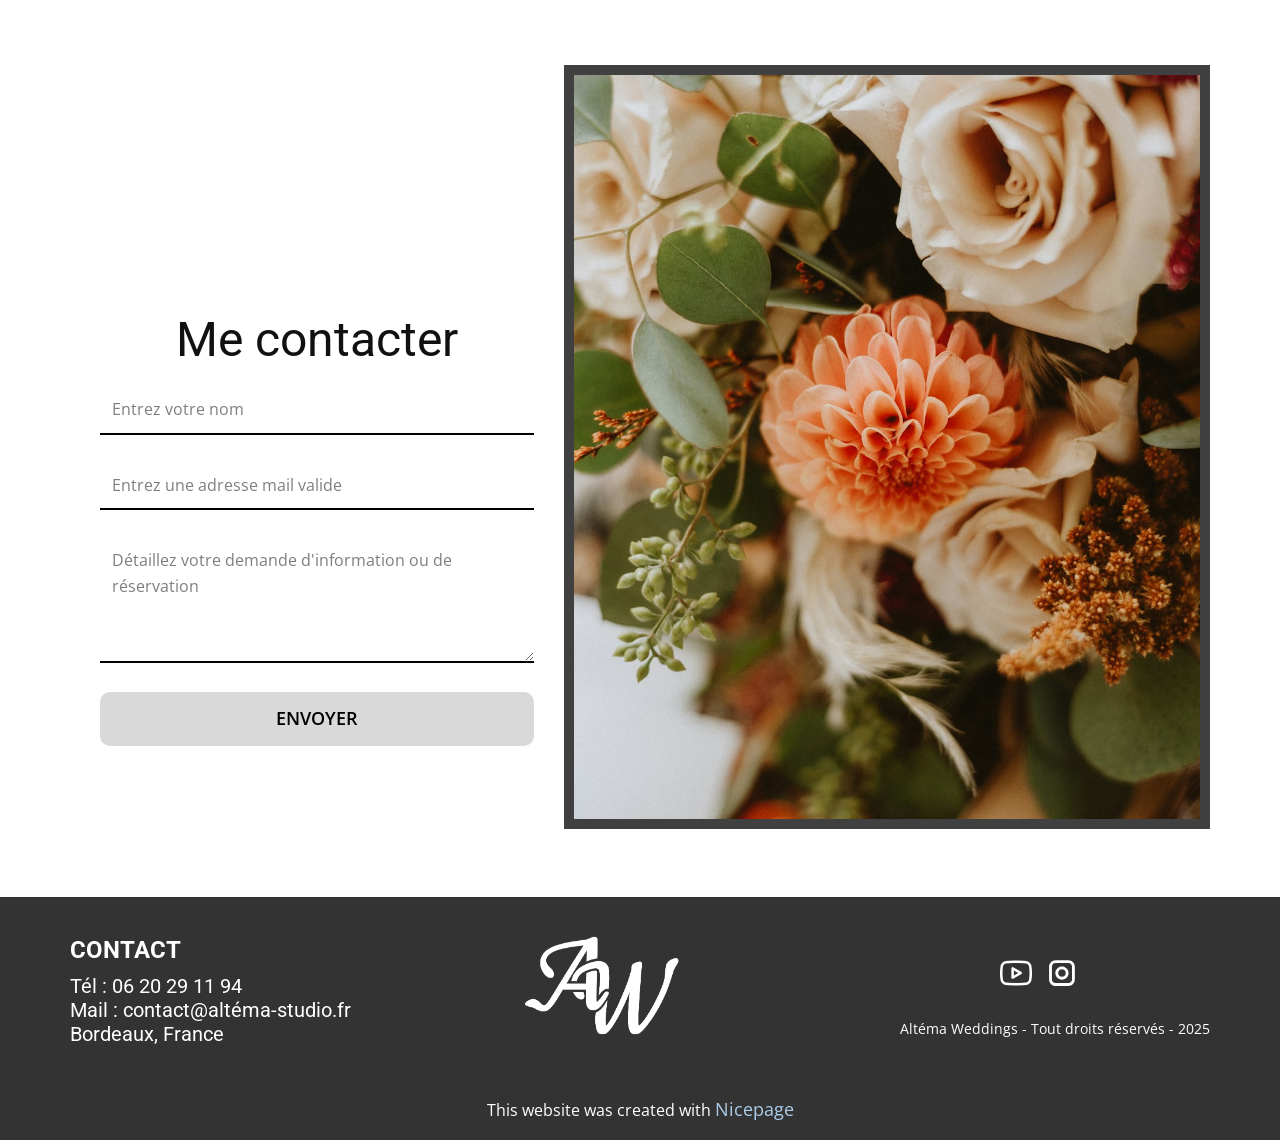
==== commit 923f2c15: "Update index.html" ====
--- a/index.html
+++ b/index.html
@@ -305,10 +305,10 @@
         </h2>
         <div class="u-uploaded-video u-video u-video-contain u-video-1">
           <div class="embed-responsive">
-            <video class="embed-responsive-item" poster="images/Capturedecran2025-11-12a10.29.11.png">
-              <source src="files/videoprezweddingshd.mp4" type="video/mp4">
-              <p>Your browser does not support HTML5 video.</p>
-            </video>
+            <video class="embed-responsive-item" poster="couverture.video.png" controls>
+      <source src="files/videoprezweddingshd.mp4" type="video/mp4">
+      <p>Your browser does not support HTML5 video.</p>
+    </video>
             <button class="u-video-poster"></button>
           </div>
         </div>
@@ -624,4 +624,4 @@
     <section class="u-backlink u-clearfix u-grey-80"> This website was created with <a href="https://nicepage.com">Nicepage</a>
     </section>
   
-</body></html>+</body></html>
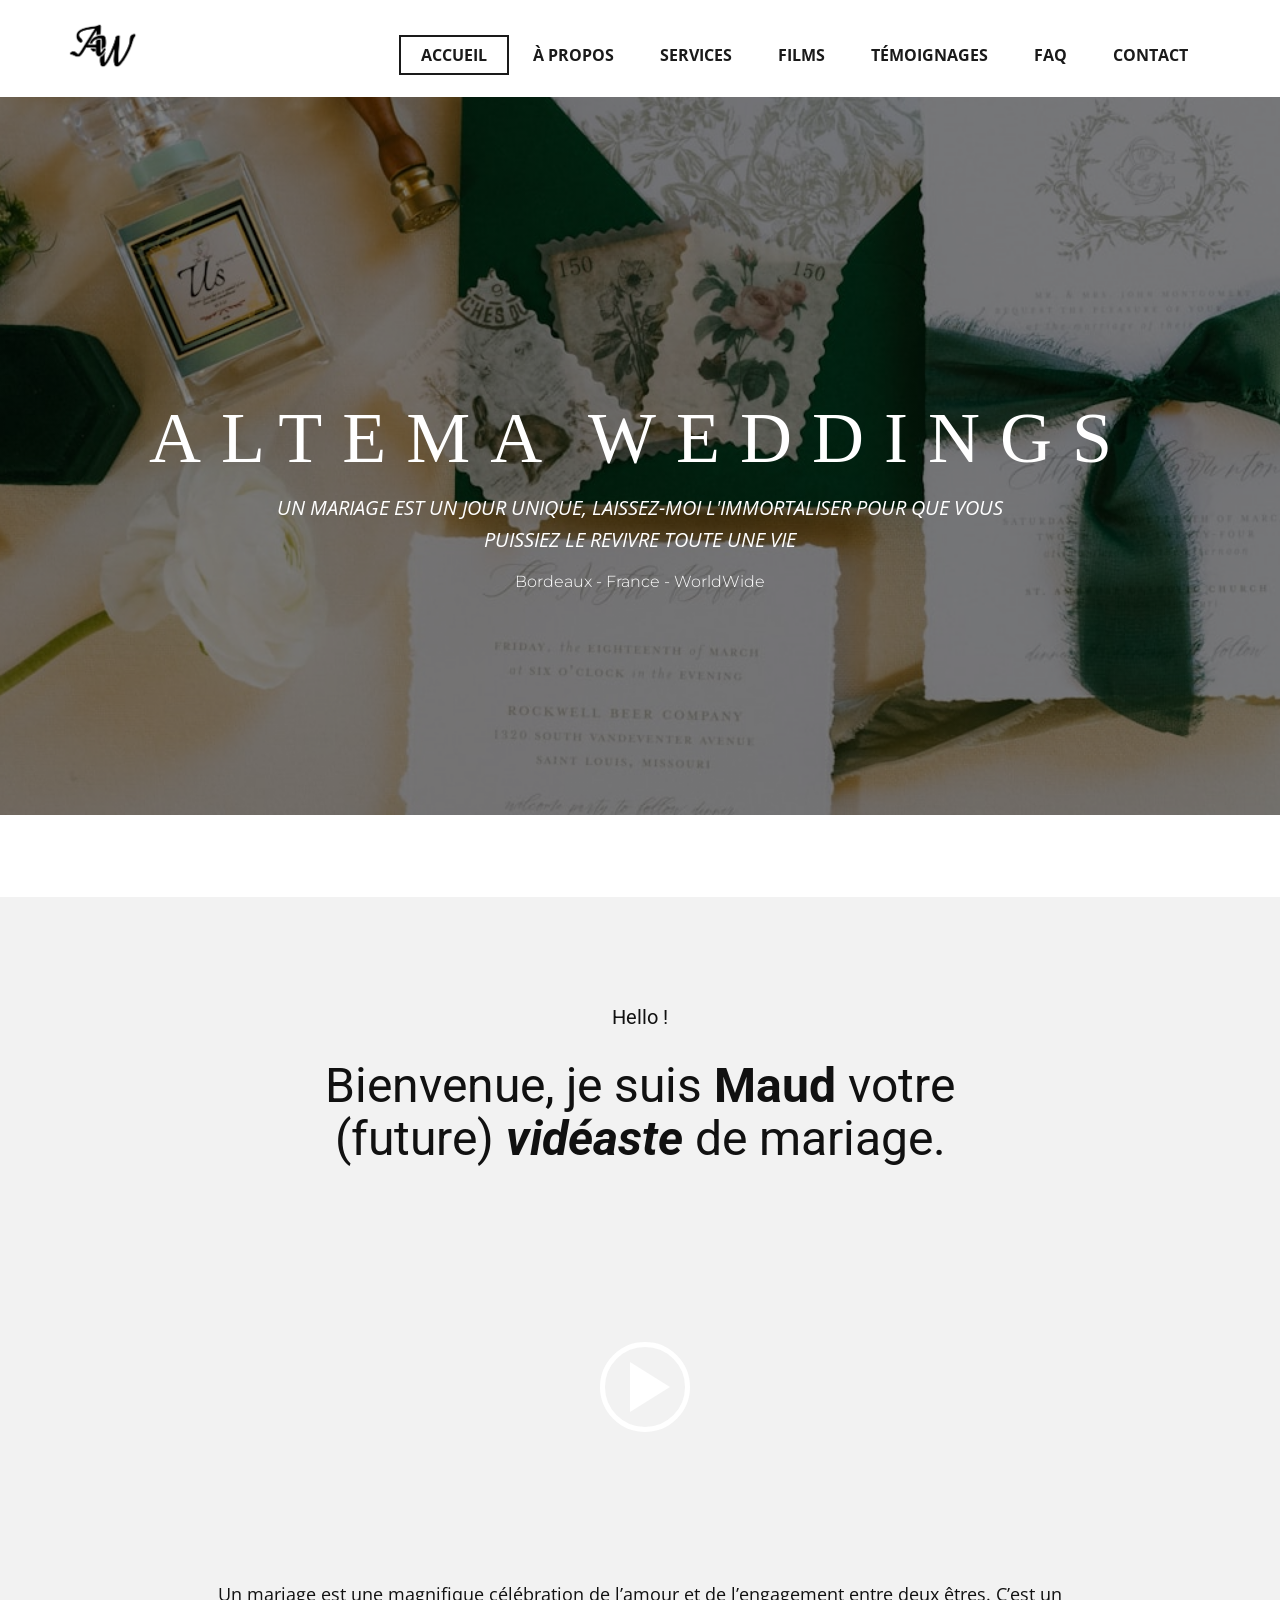
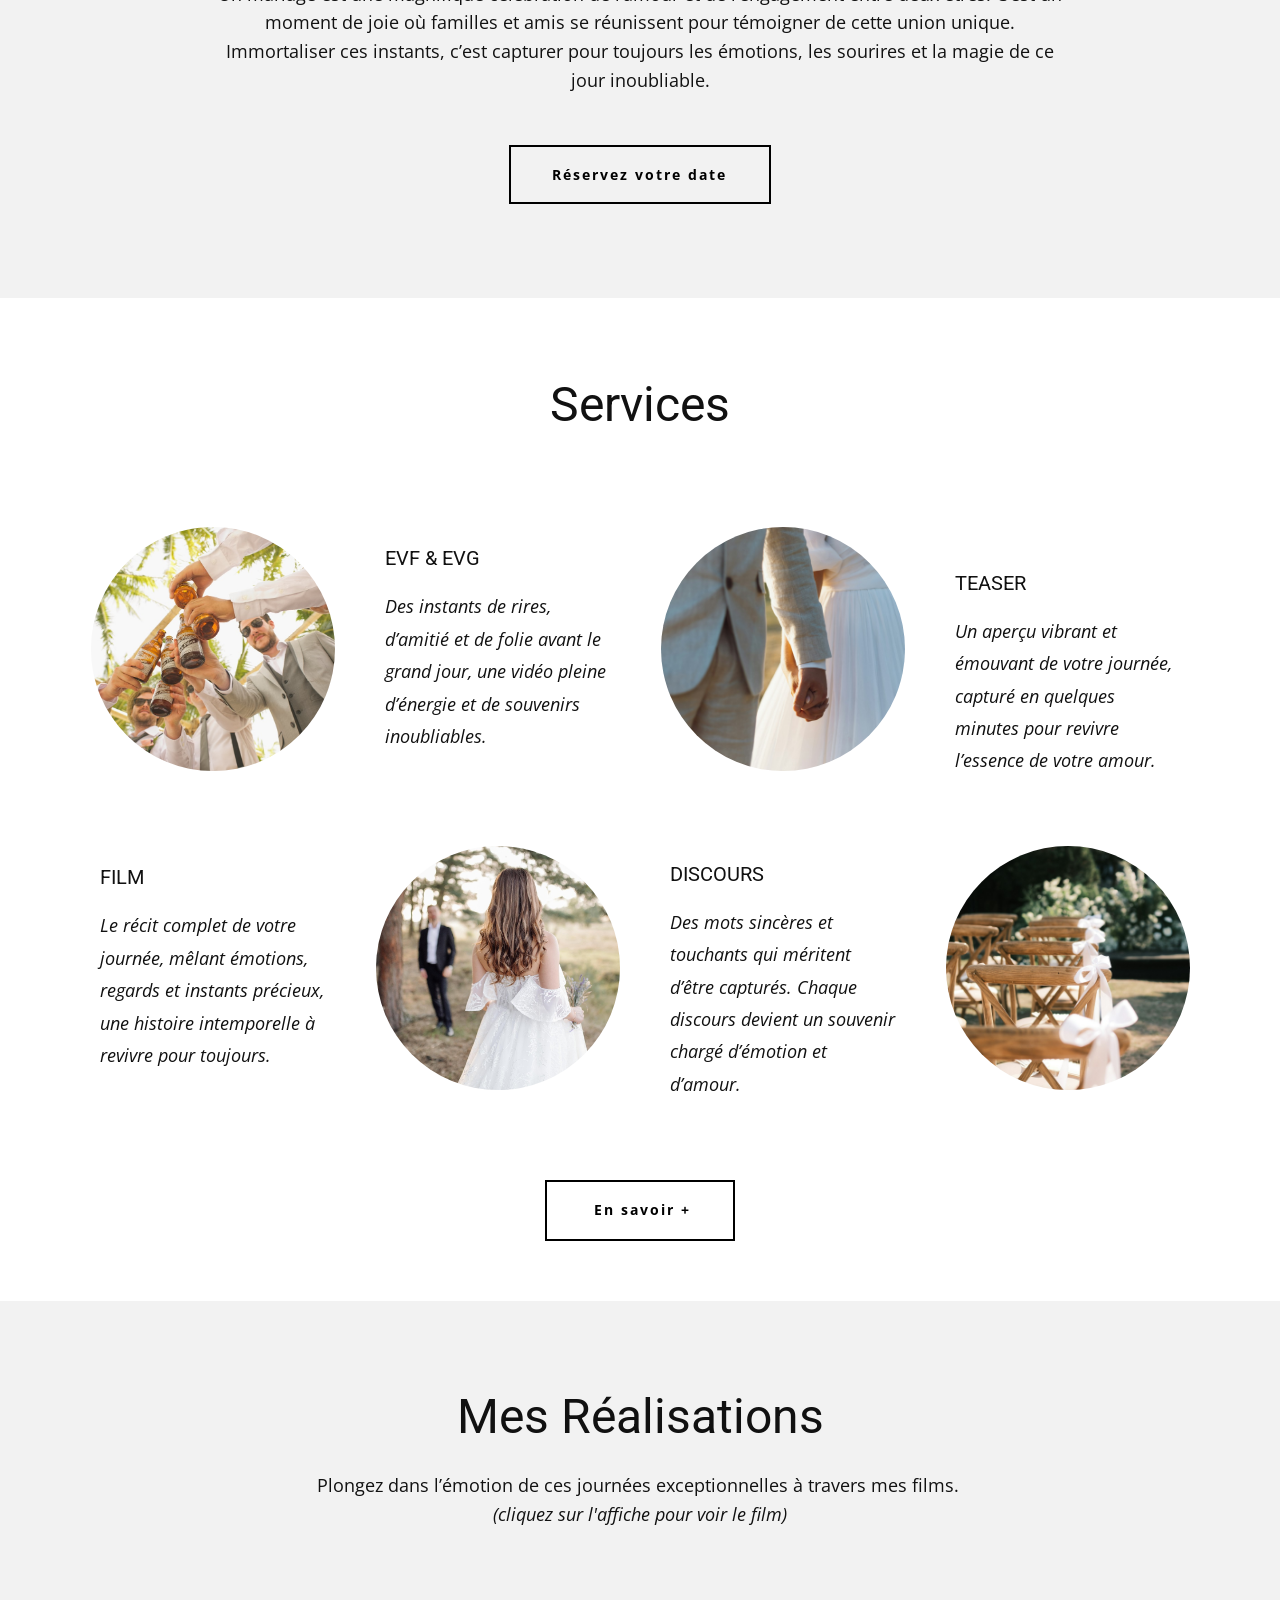
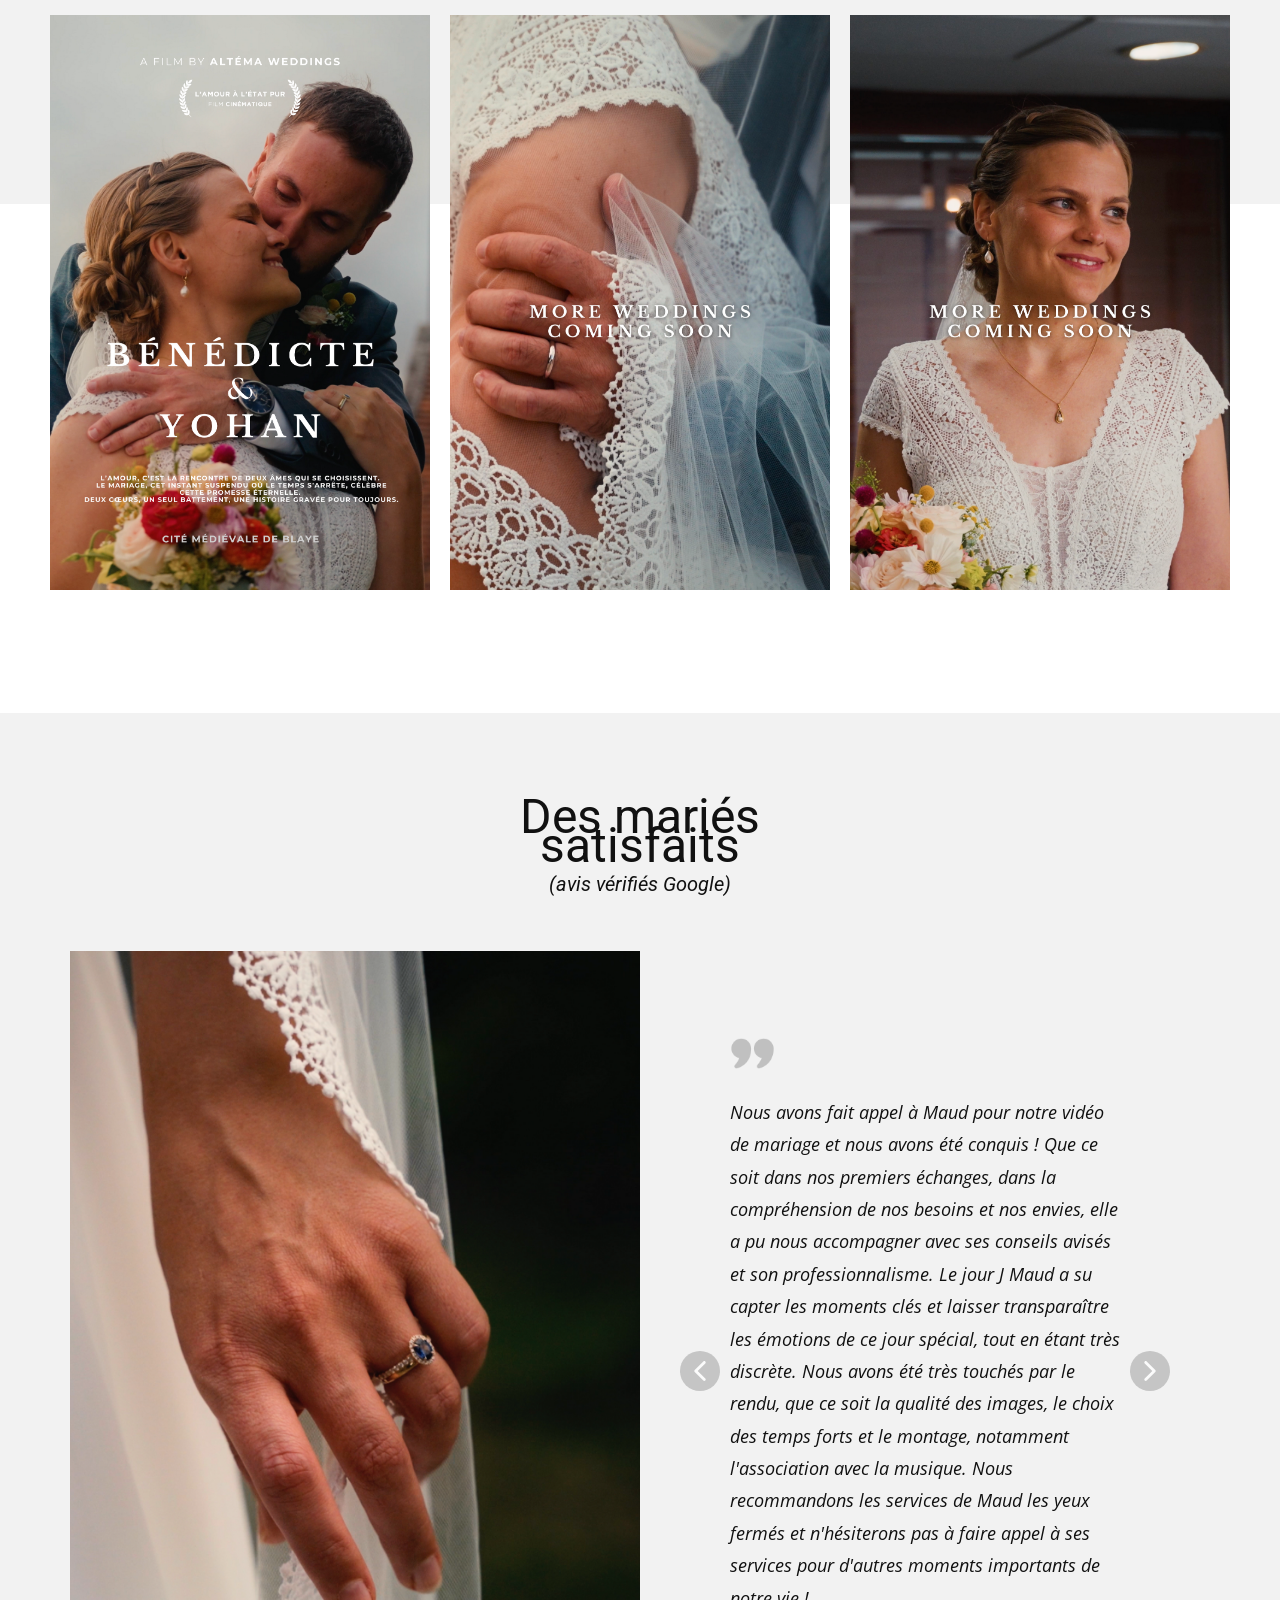
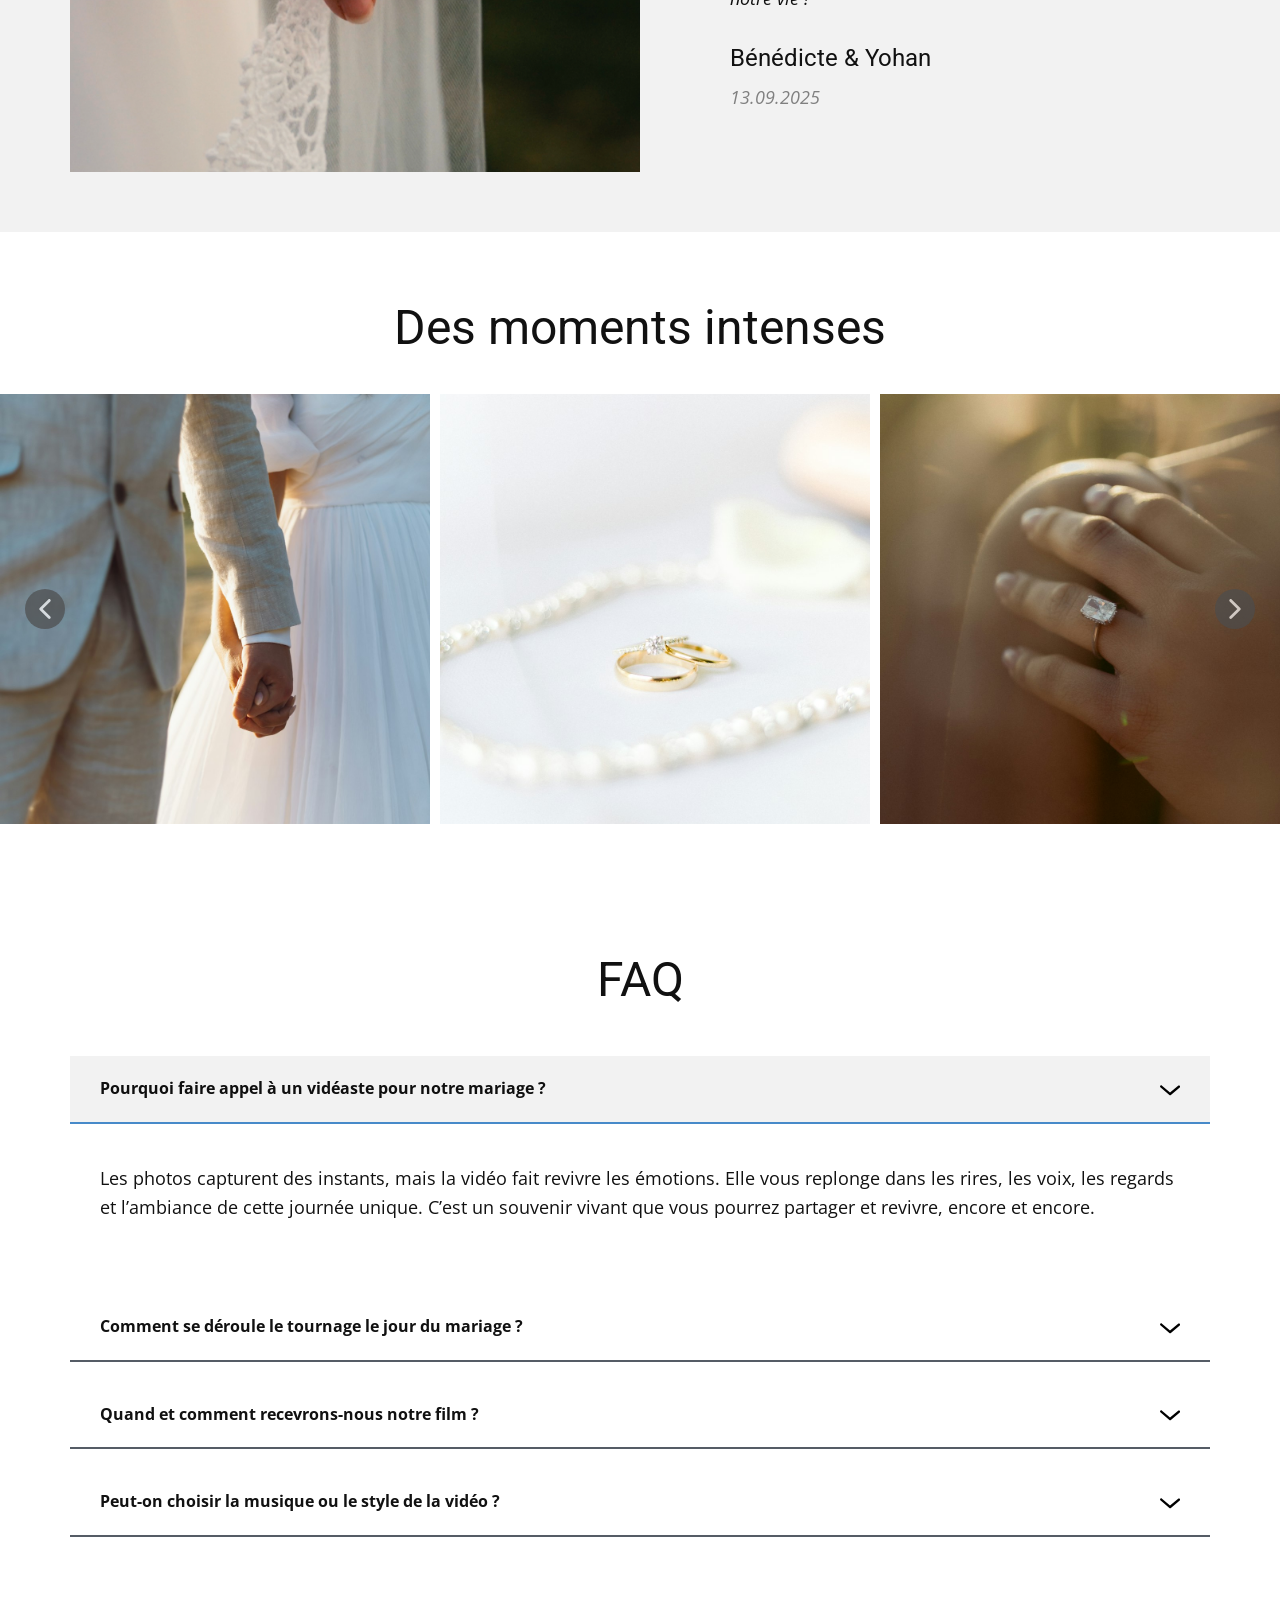
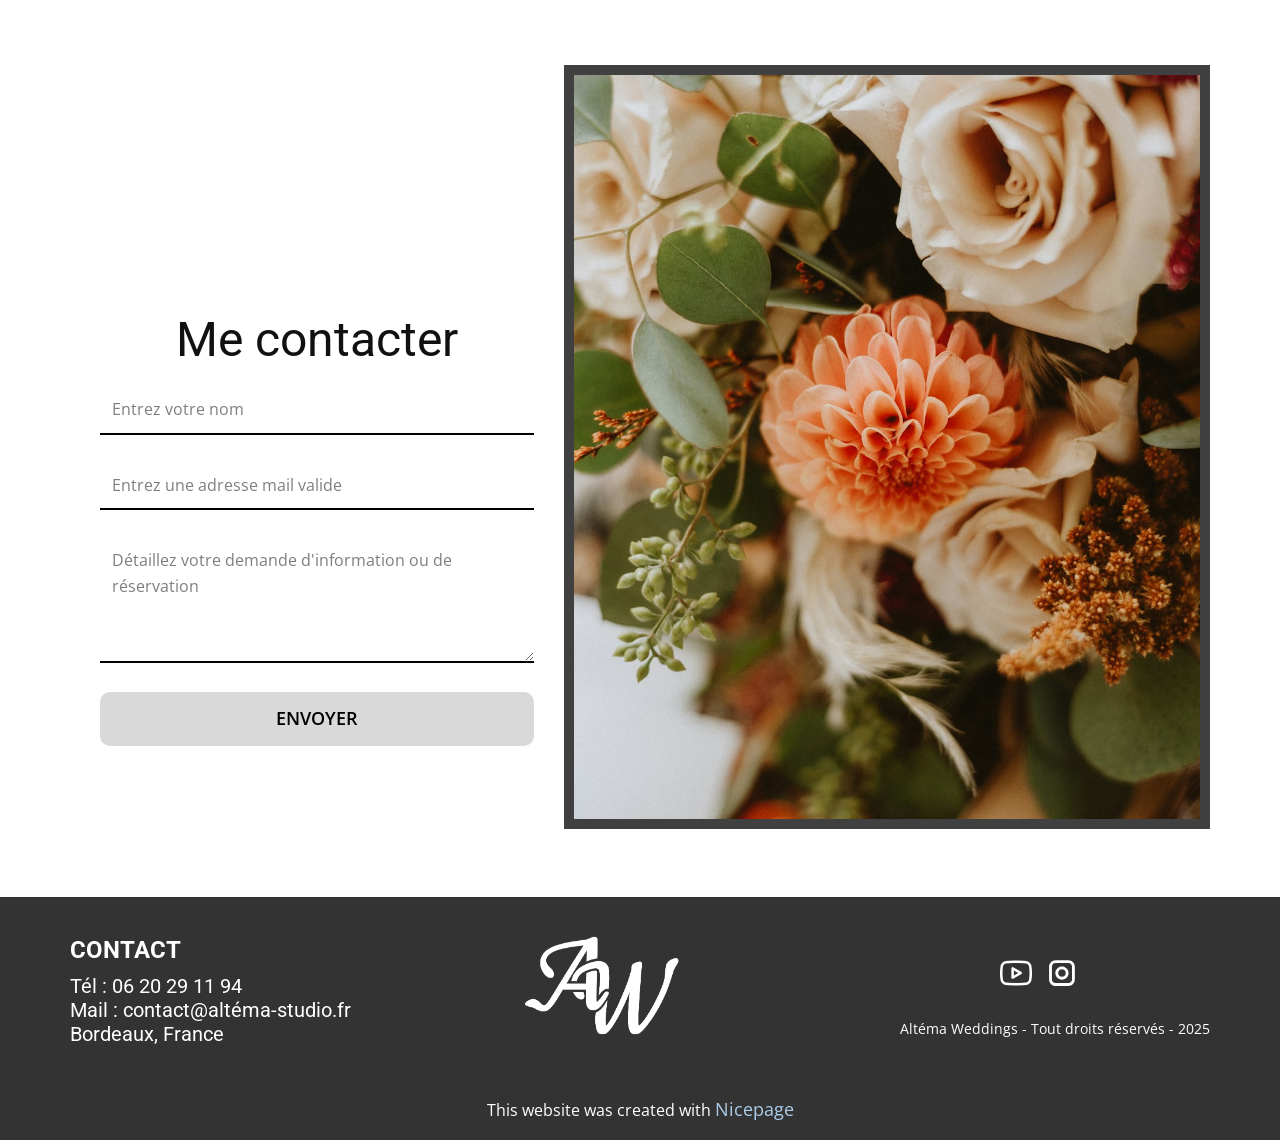
==== commit e4b827e8: "Update index.html" ====
--- a/index.html
+++ b/index.html
@@ -305,7 +305,7 @@
         </h2>
         <div class="u-uploaded-video u-video u-video-contain u-video-1">
           <div class="embed-responsive">
-            <video class="embed-responsive-item" poster="couverture.video.png" controls>
+            <video class="embed-responsive-item" poster="couverture.video.png">
       <source src="files/videoprezweddingshd.mp4" type="video/mp4">
       <p>Your browser does not support HTML5 video.</p>
     </video>
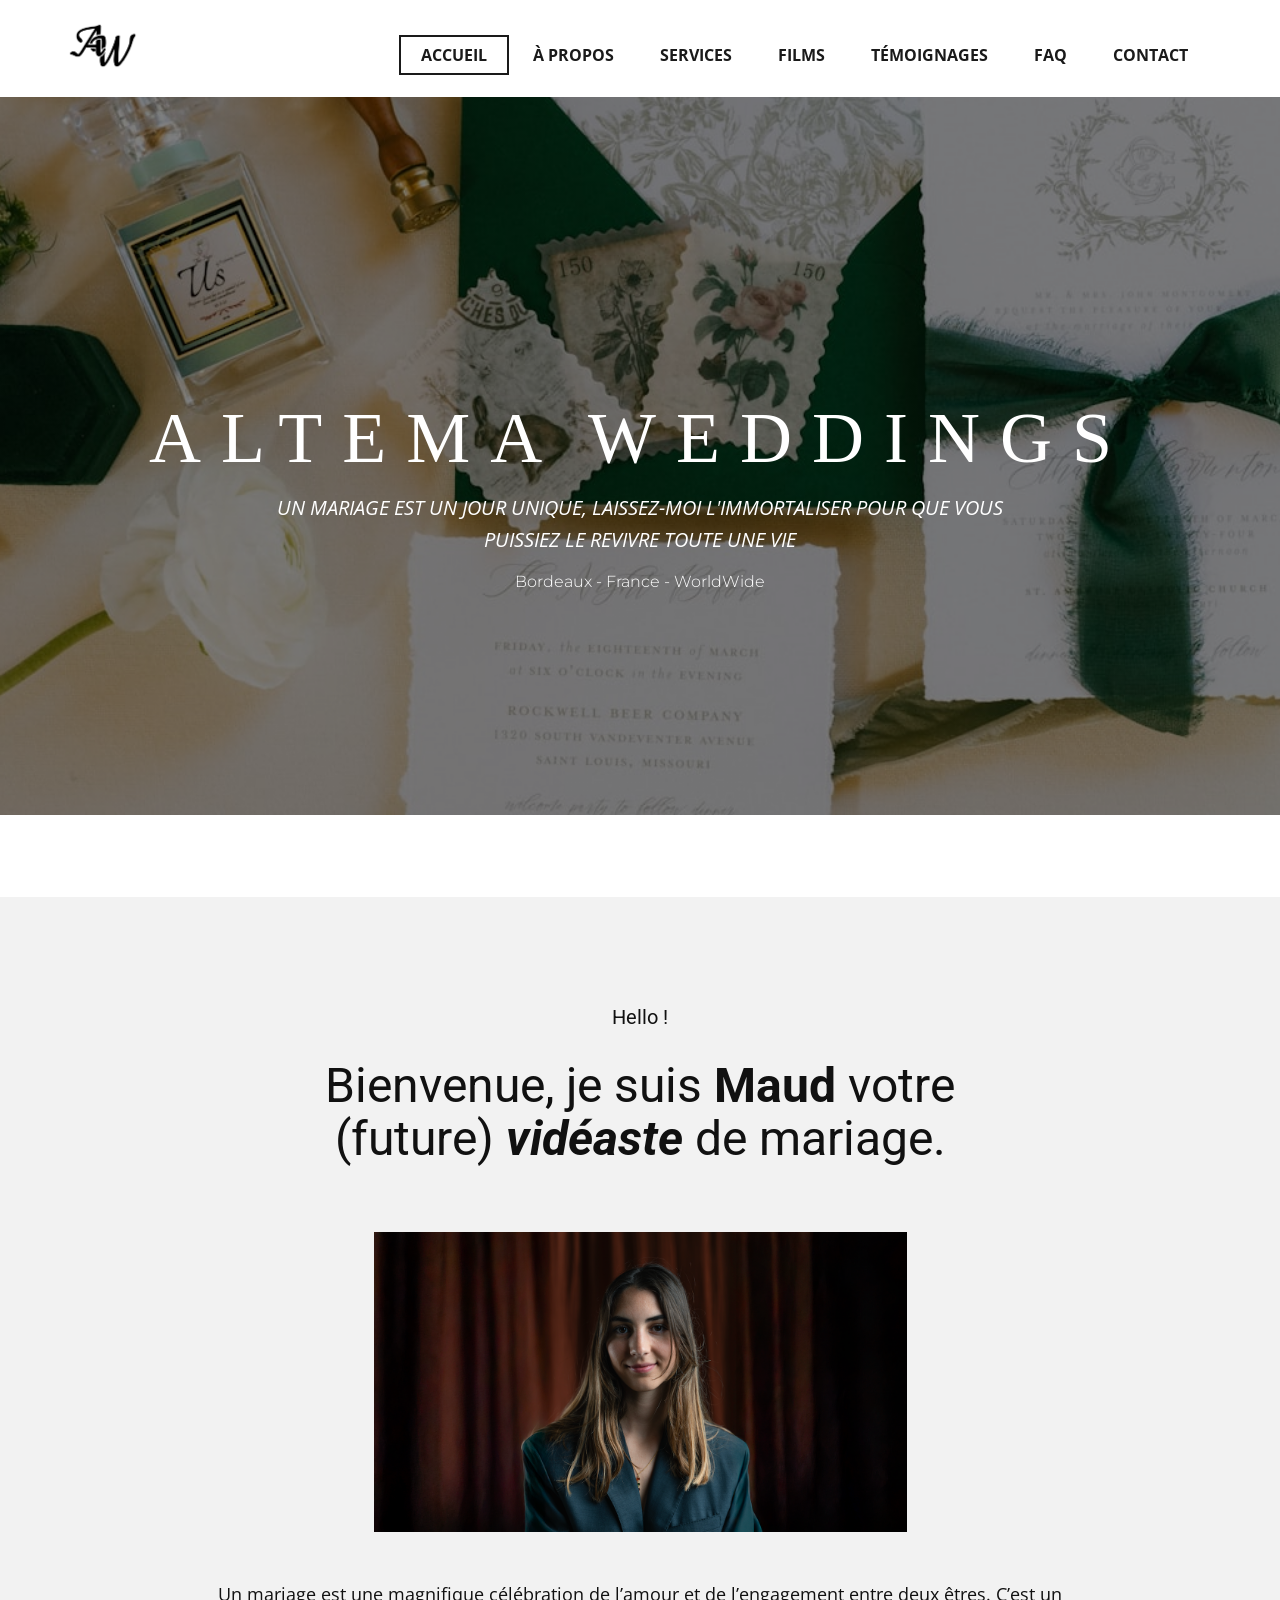
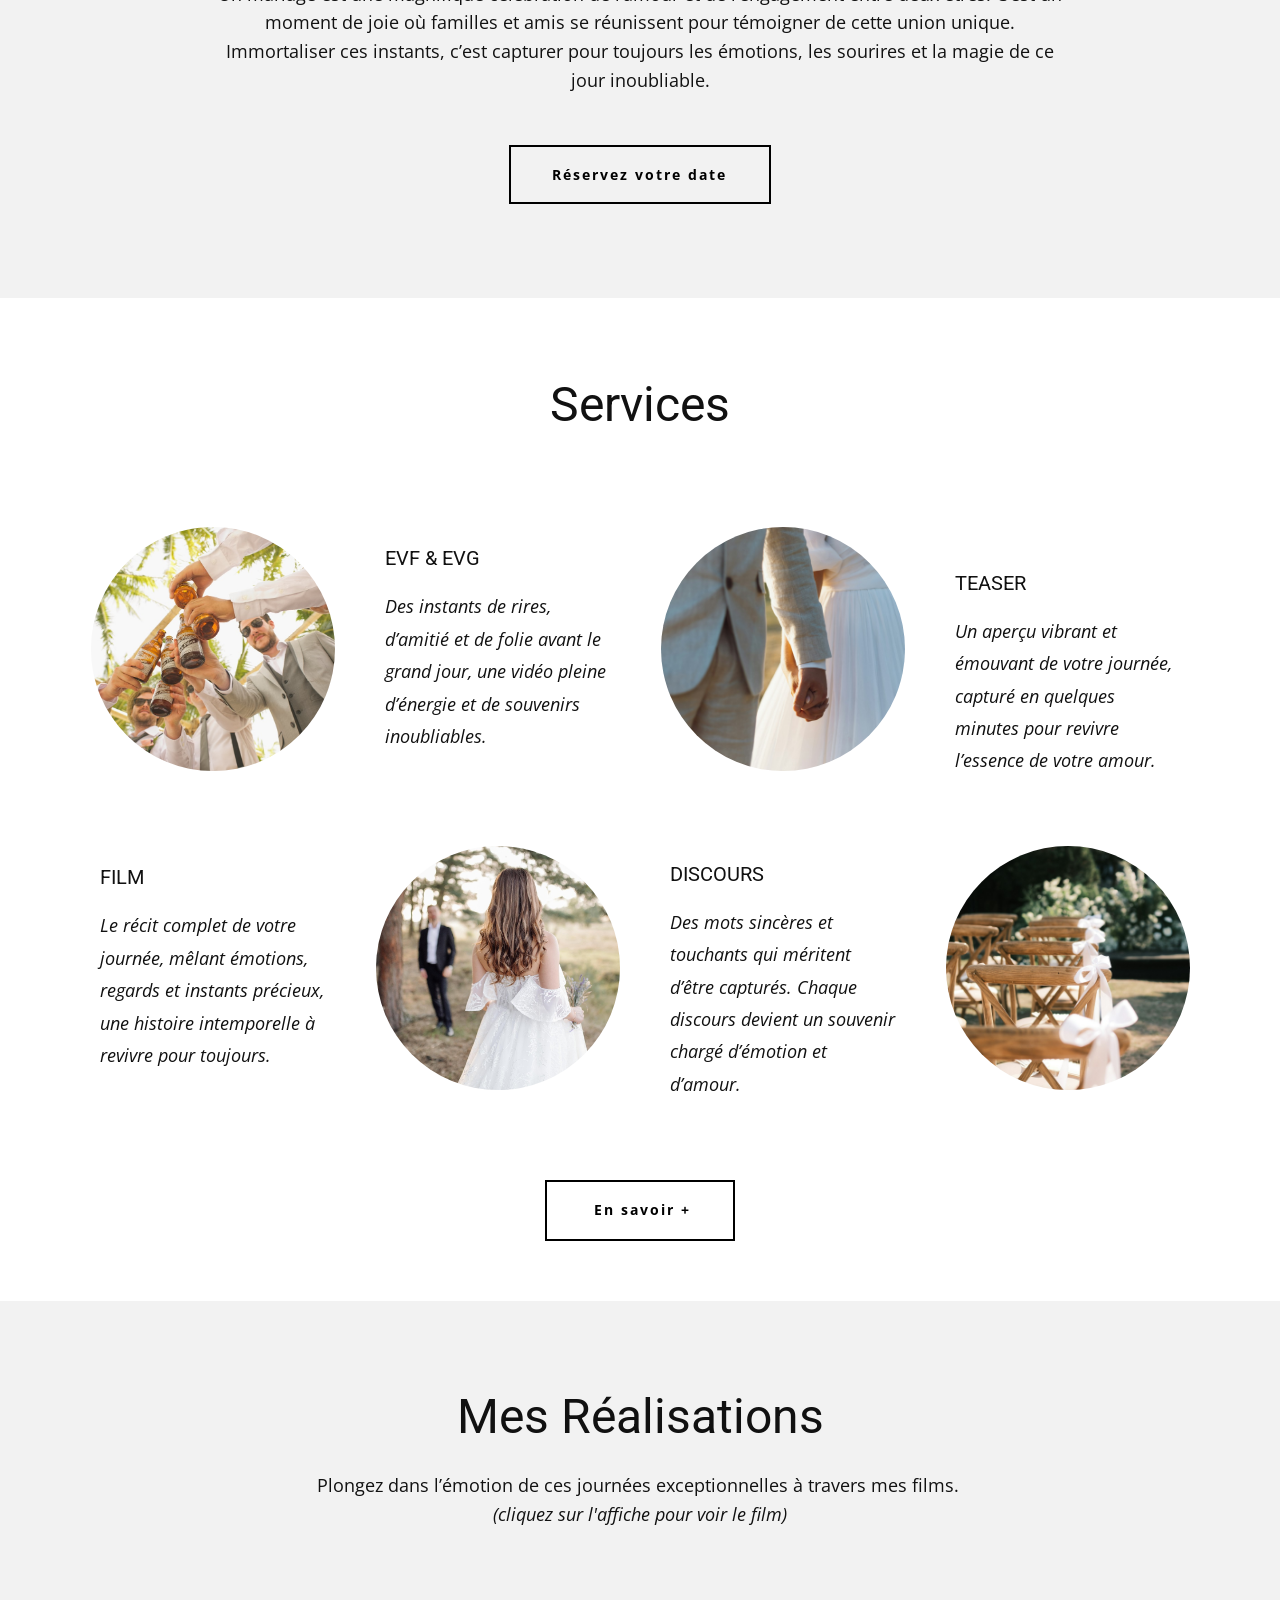
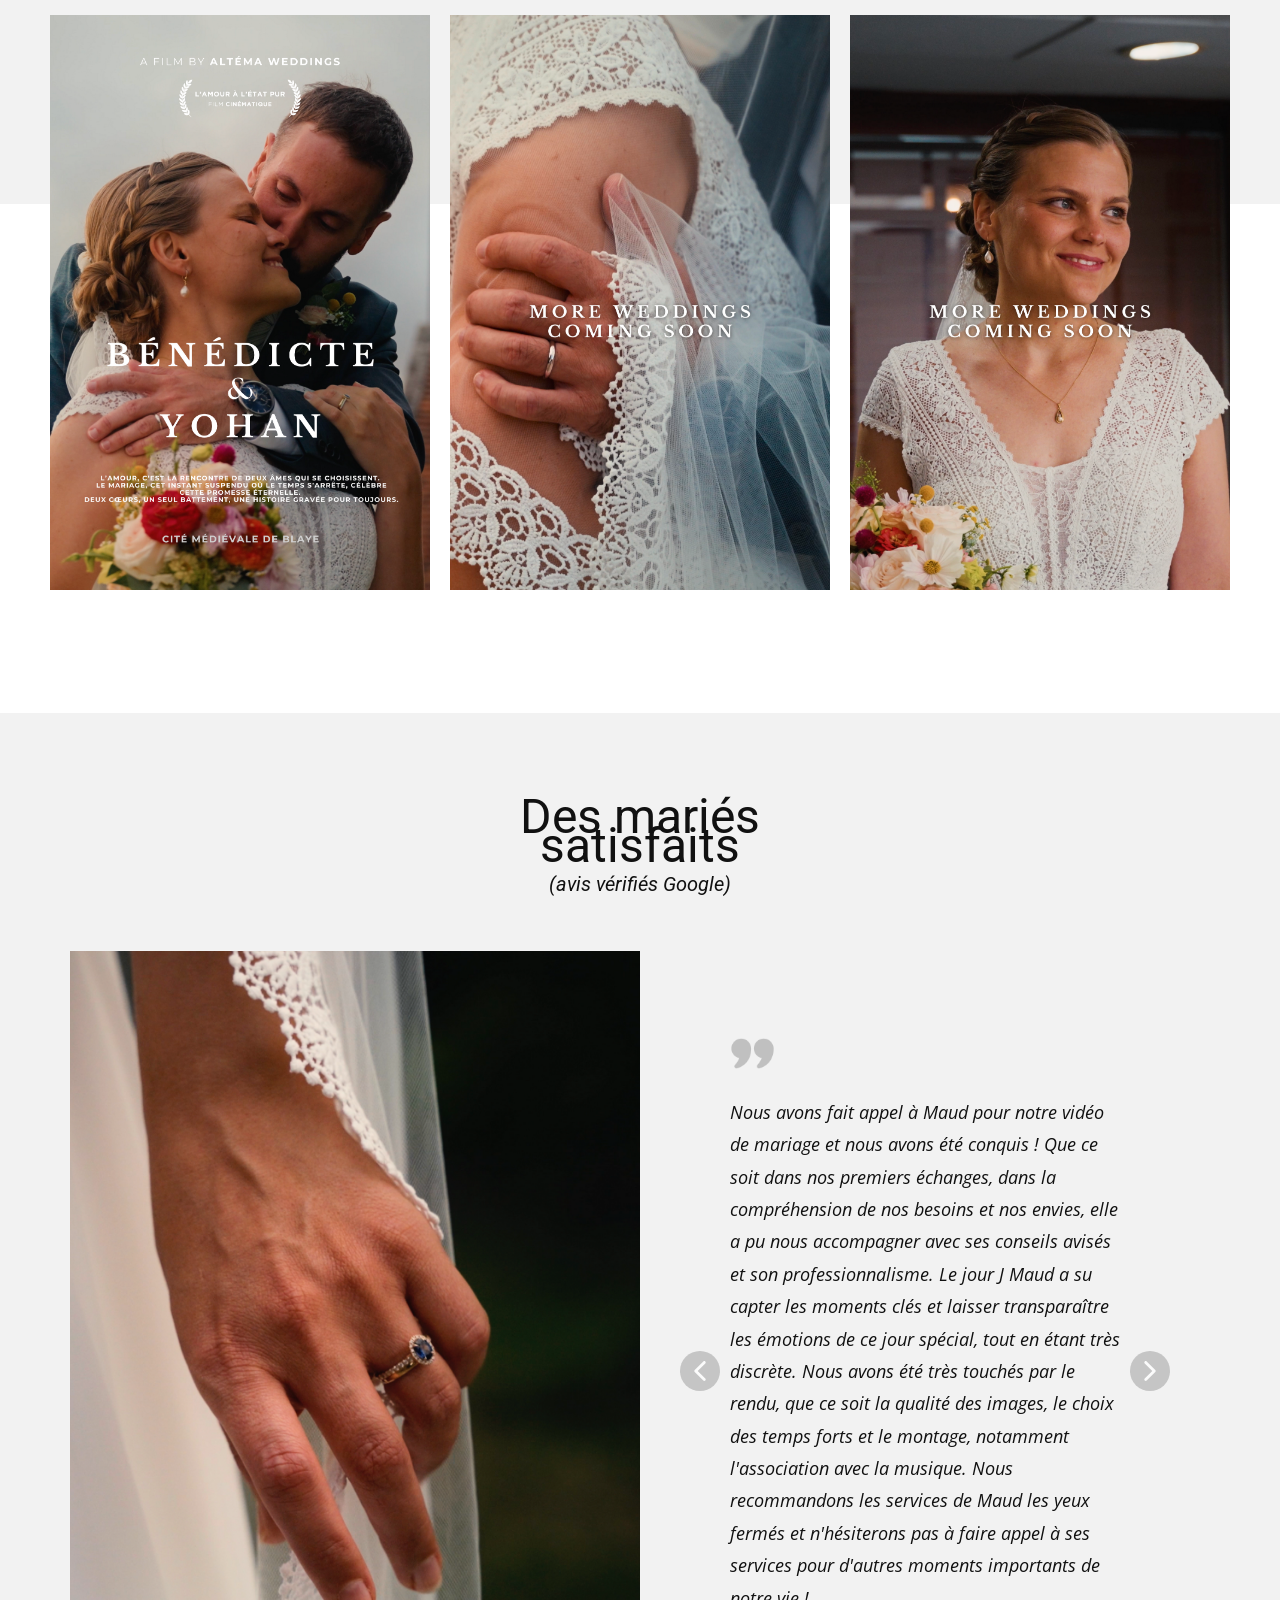
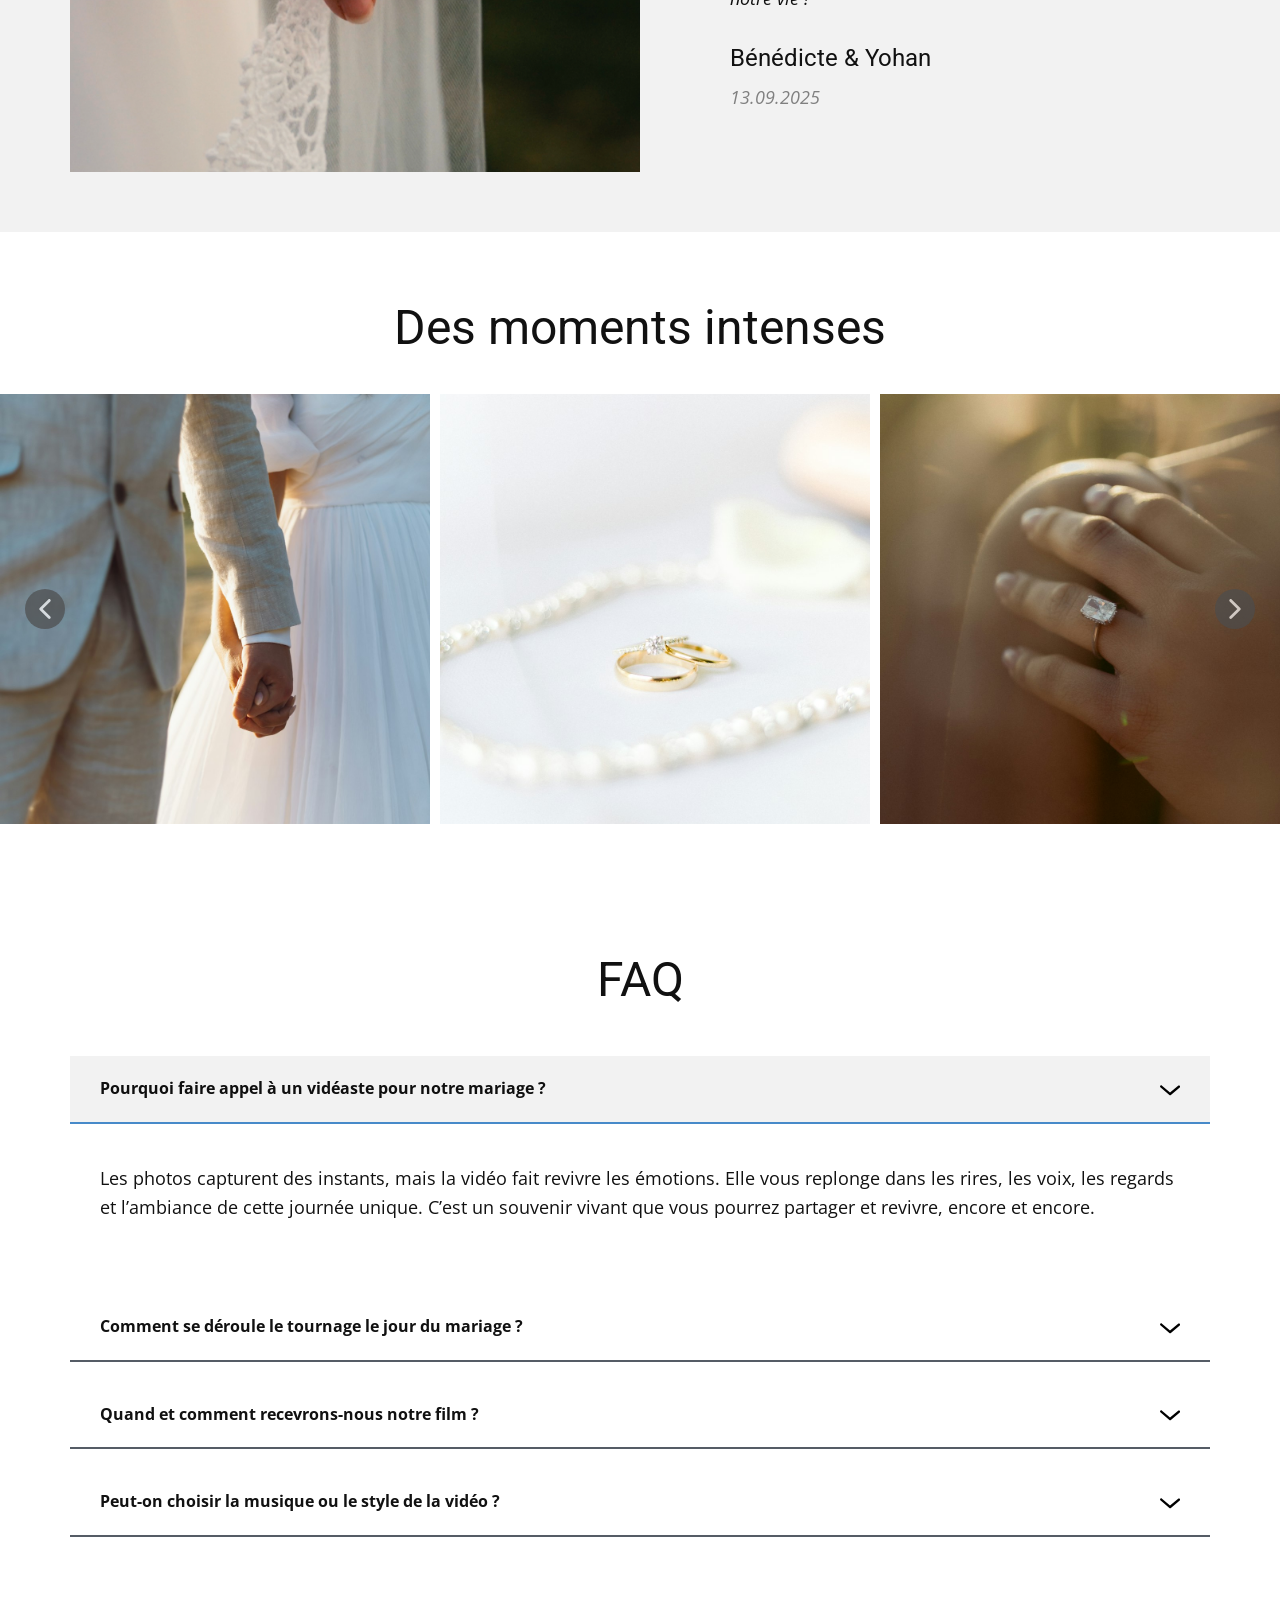
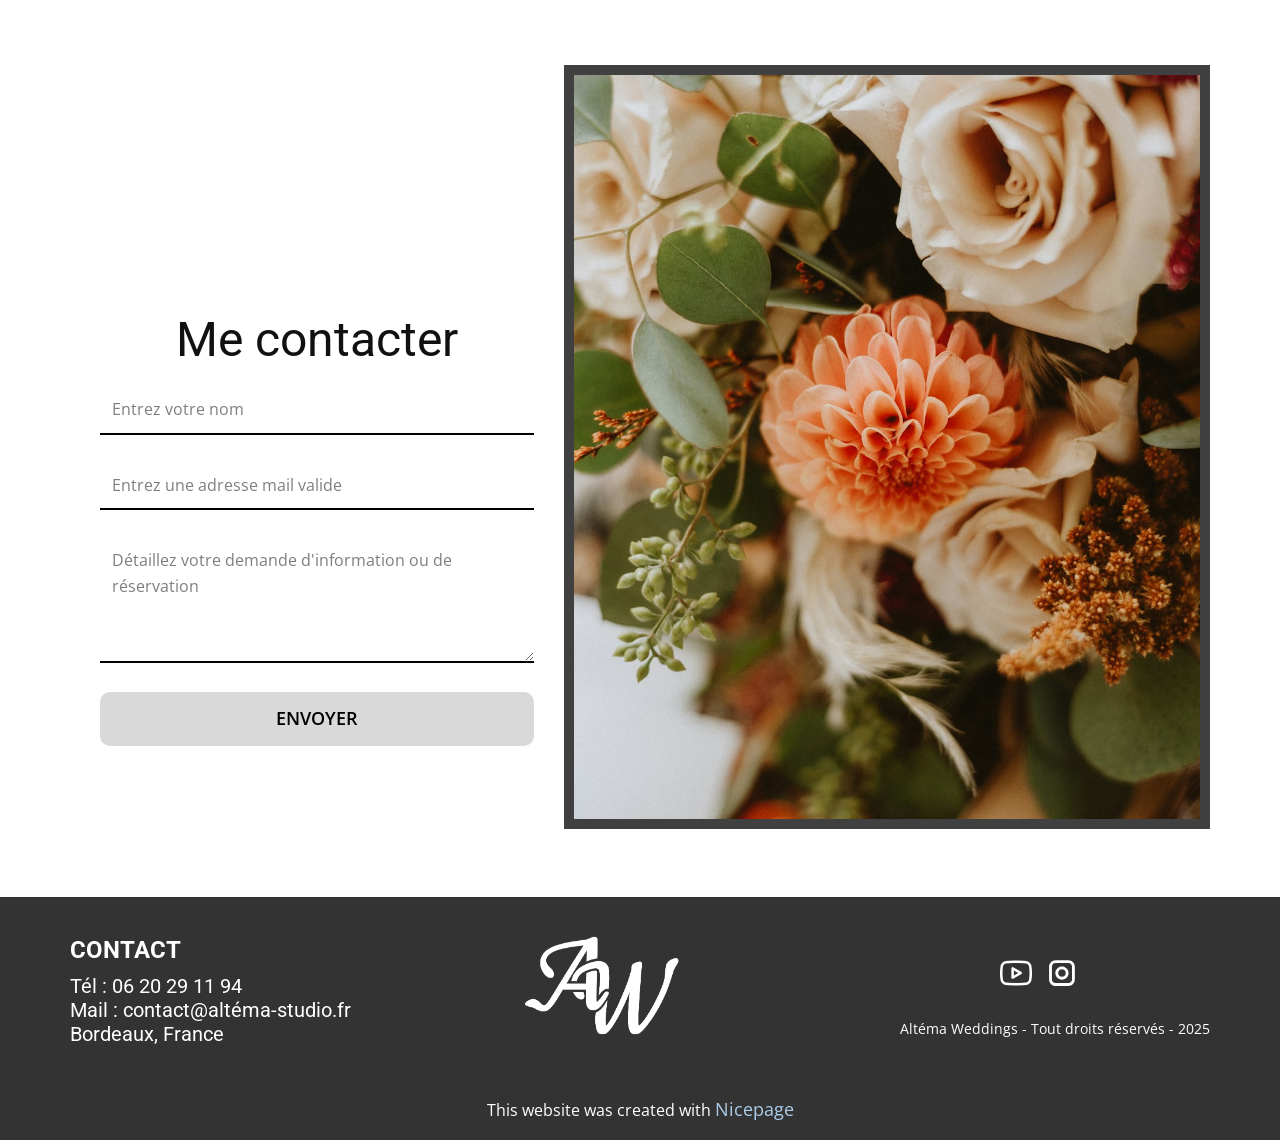
==== commit 388aa8db: "Add files via upload" ====
--- a/index.html
+++ b/index.html
@@ -305,11 +305,10 @@
         </h2>
         <div class="u-uploaded-video u-video u-video-contain u-video-1">
           <div class="embed-responsive">
-            <video class="embed-responsive-item" poster="couverture.video.png">
-      <source src="files/videoprezweddingshd.mp4" type="video/mp4">
-      <p>Your browser does not support HTML5 video.</p>
-    </video>
-            <button class="u-video-poster"></button>
+            <video class="embed-responsive-item" data-autoplay="1" muted="1" poster="images/Capturedecran2025-11-12a10.29.11.png" autoplay="autoplay" playsinline="">
+              <source src="files/videoprezweddingshd.mp4" type="video/mp4">
+              <p>Your browser does not support HTML5 video.</p>
+            </video>
           </div>
         </div>
         <p class="u-align-center u-text u-text-3"> Un mariage est une magnifique célébration de l’amour et de l’engagement entre deux êtres. C’est un moment de joie où familles et amis se réunissent pour témoigner de cette union unique.<br> Immortaliser ces instants, c’est capturer pour toujours les émotions, les sourires et la magie de ce jour inoubliable.
@@ -624,4 +623,4 @@
     <section class="u-backlink u-clearfix u-grey-80"> This website was created with <a href="https://nicepage.com">Nicepage</a>
     </section>
   
-</body></html>
+</body></html>
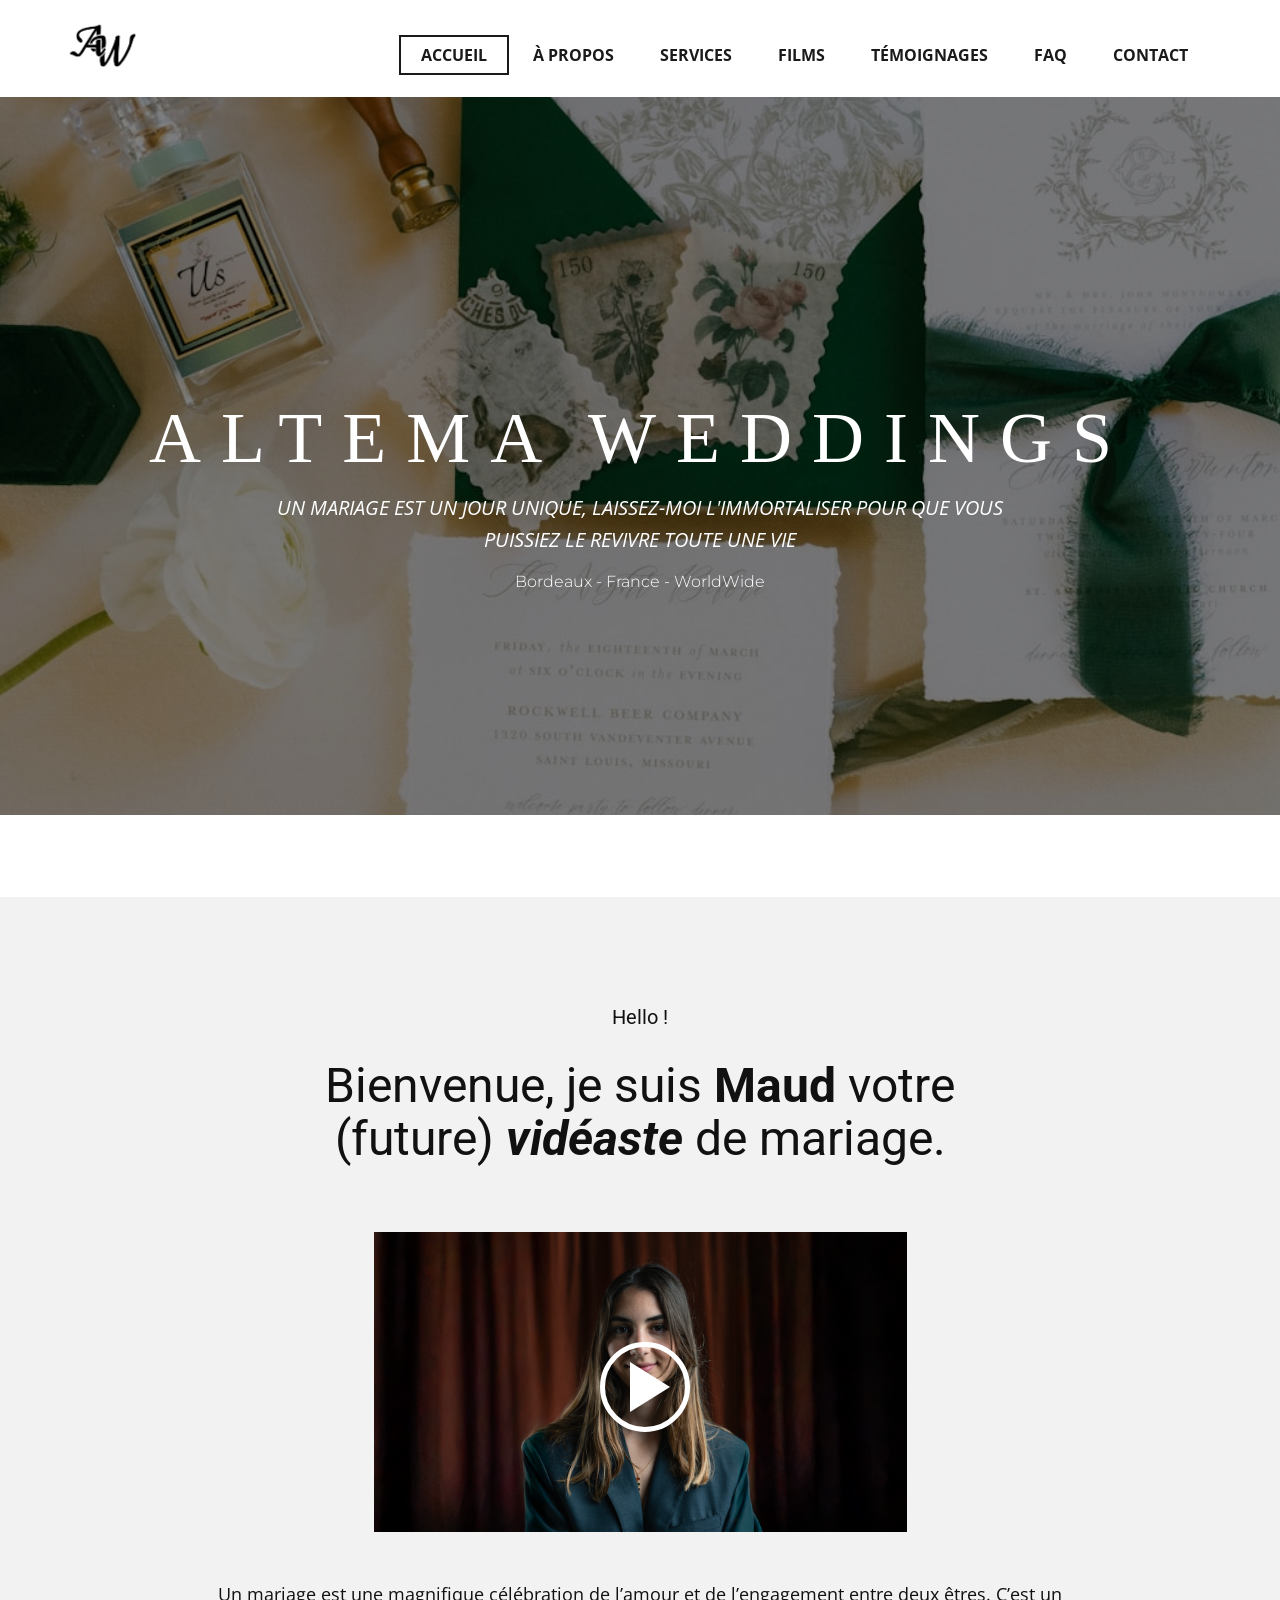
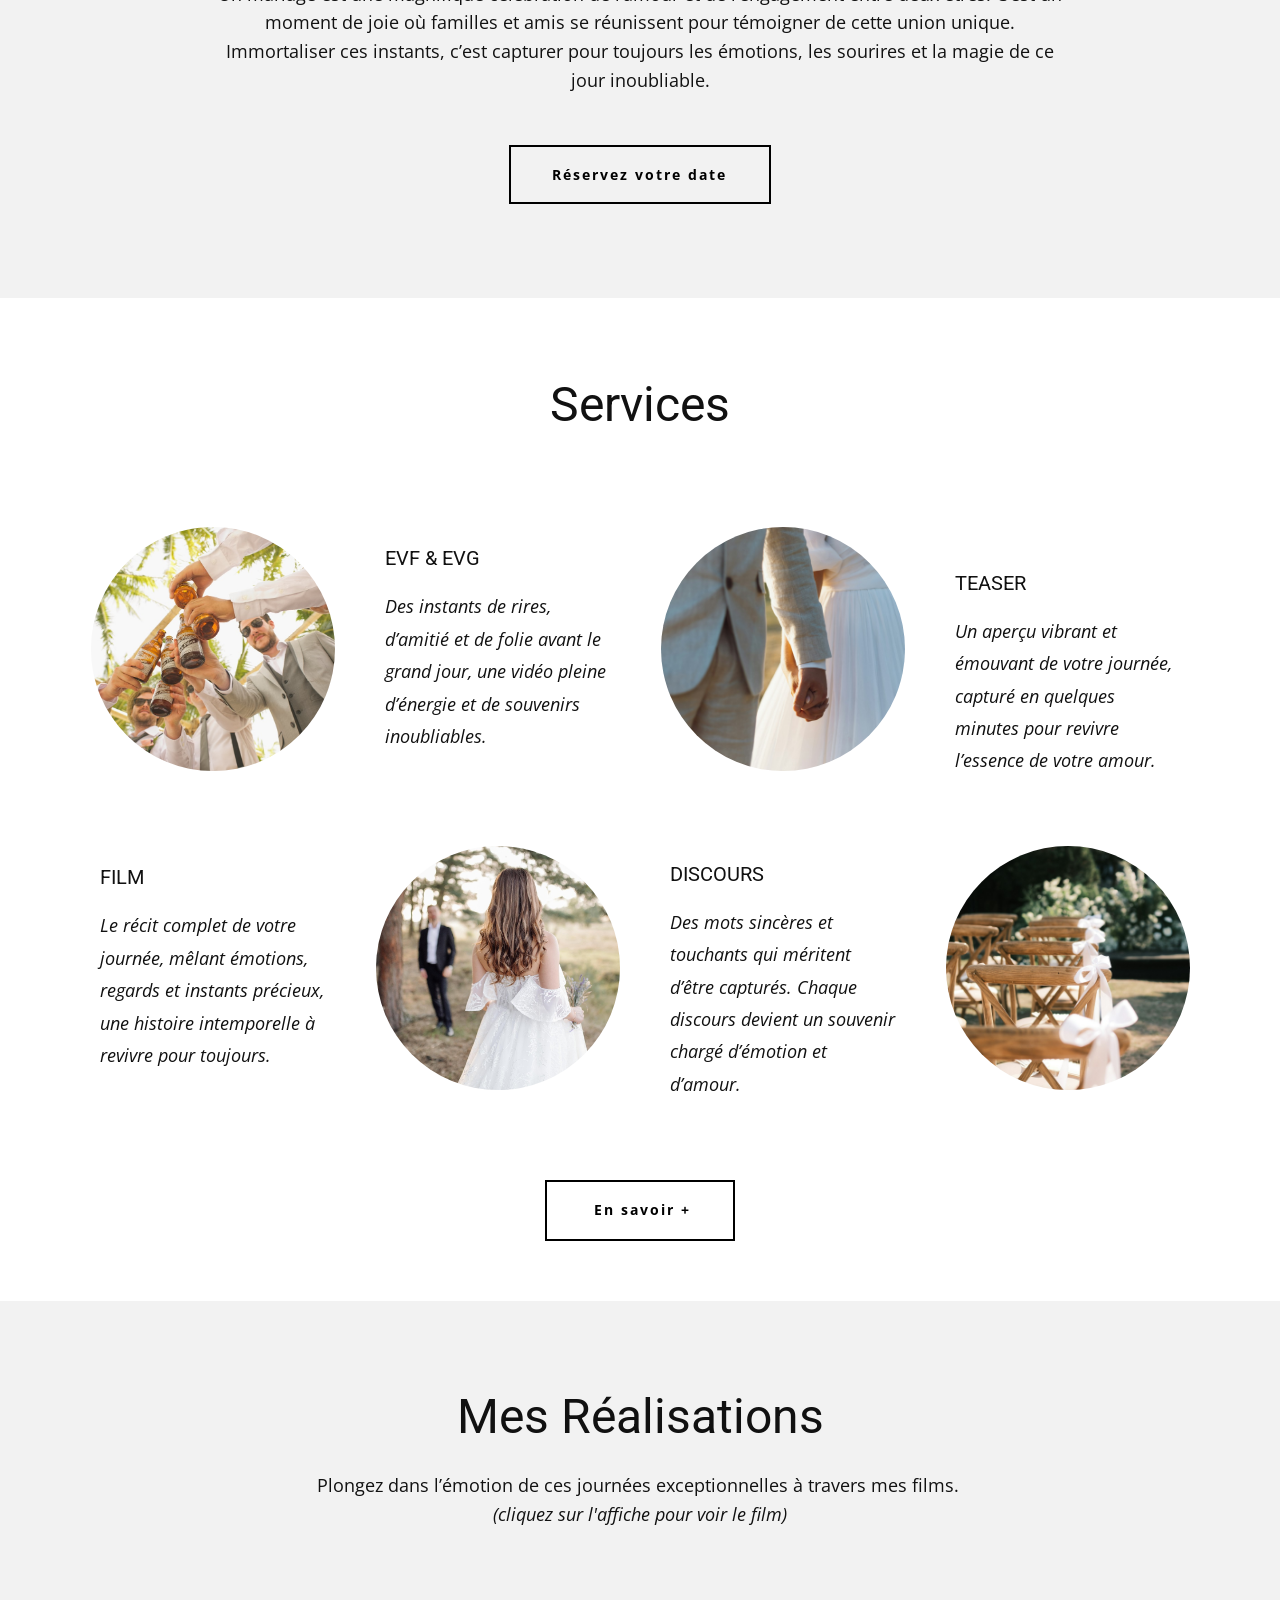
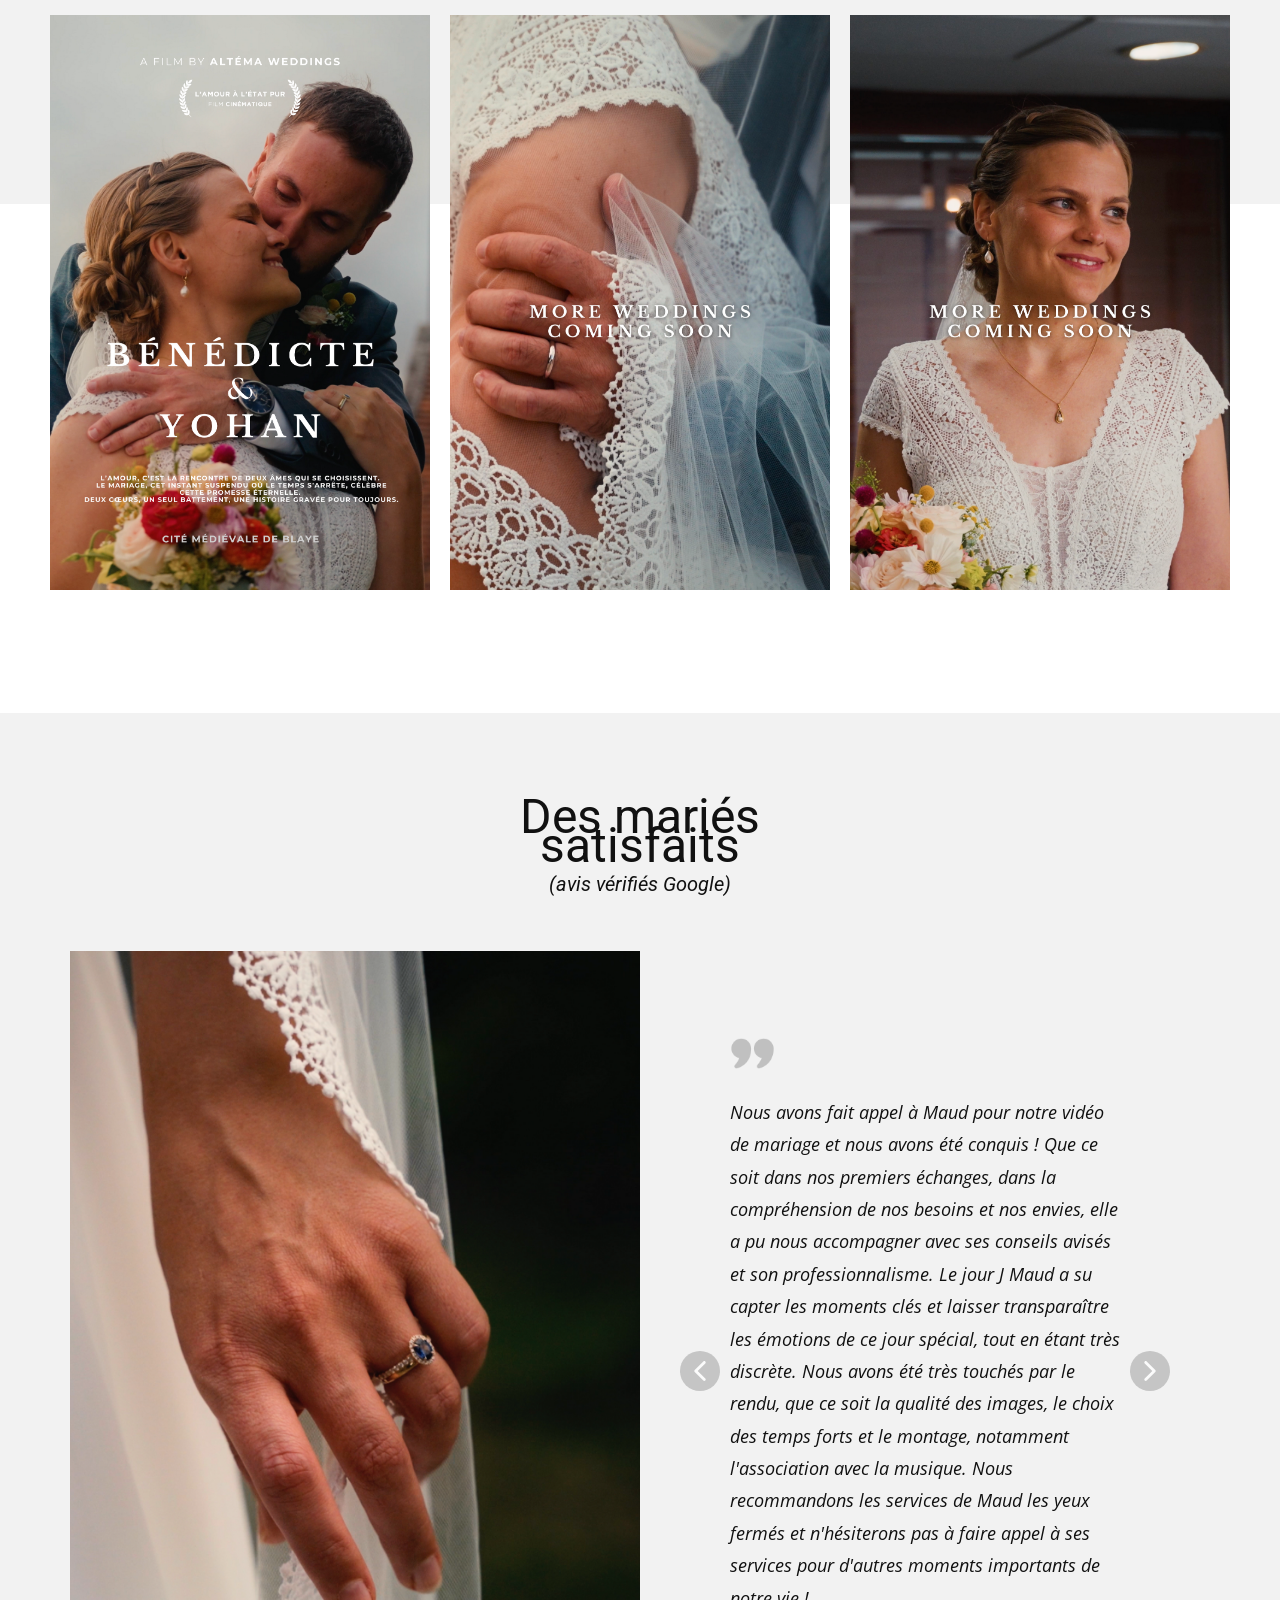
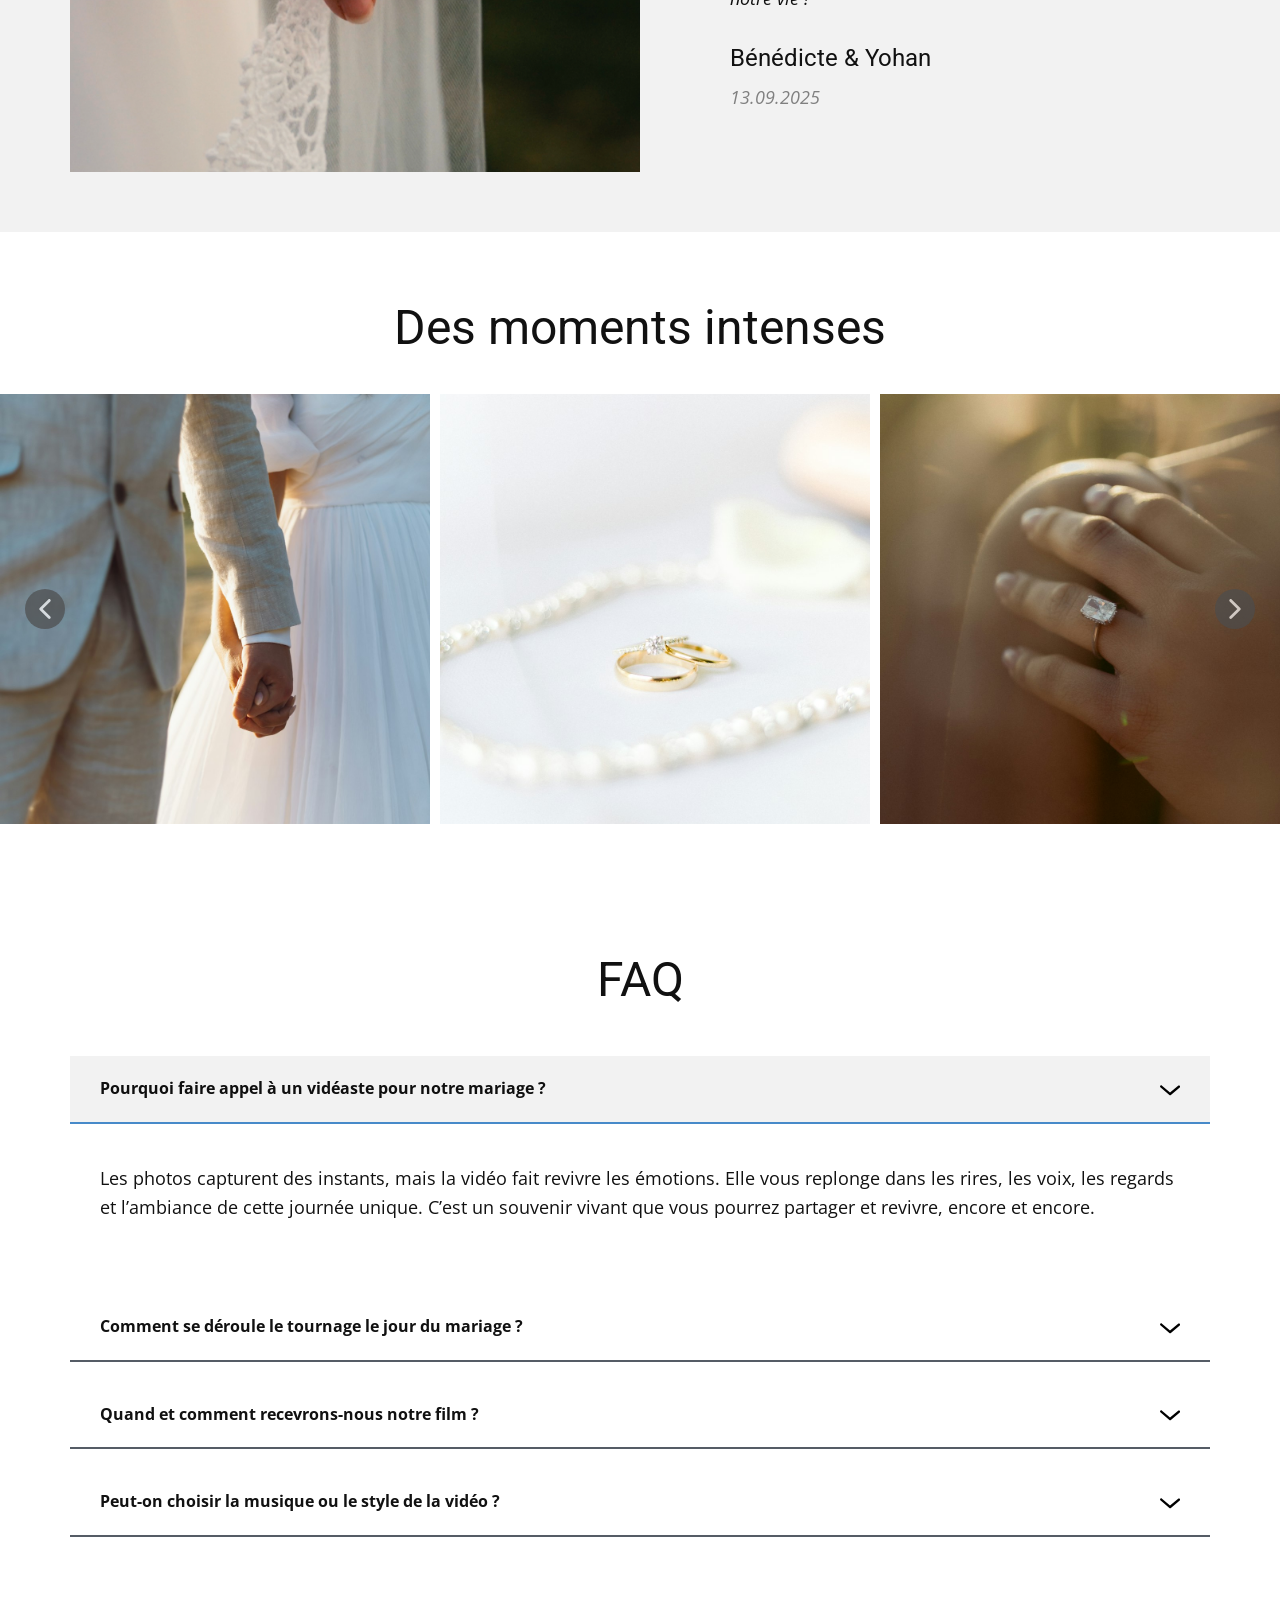
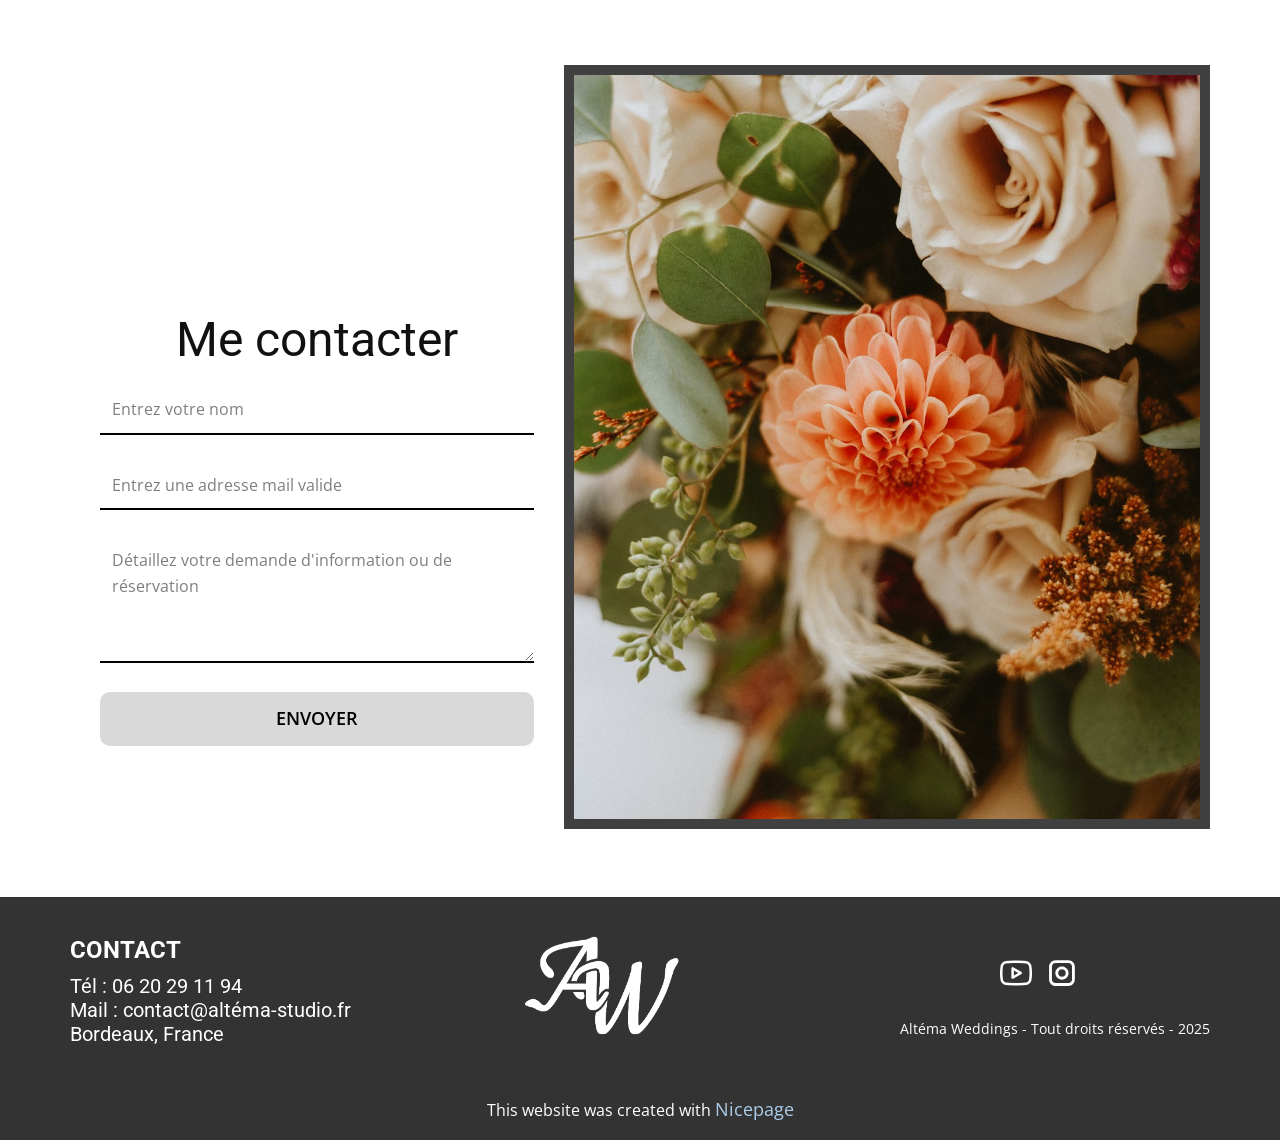
==== commit 35ad0546: "Add files via upload" ====
--- a/index.html
+++ b/index.html
@@ -305,10 +305,11 @@
         </h2>
         <div class="u-uploaded-video u-video u-video-contain u-video-1">
           <div class="embed-responsive">
-            <video class="embed-responsive-item" data-autoplay="1" muted="1" poster="images/Capturedecran2025-11-12a10.29.11.png" autoplay="autoplay" playsinline="">
+            <video class="embed-responsive-item" poster="images/Capturedecran2025-11-12a10.29.11.png">
               <source src="files/videoprezweddingshd.mp4" type="video/mp4">
               <p>Your browser does not support HTML5 video.</p>
             </video>
+            <button class="u-video-poster"></button>
           </div>
         </div>
         <p class="u-align-center u-text u-text-3"> Un mariage est une magnifique célébration de l’amour et de l’engagement entre deux êtres. C’est un moment de joie où familles et amis se réunissent pour témoigner de cette union unique.<br> Immortaliser ces instants, c’est capturer pour toujours les émotions, les sourires et la magie de ce jour inoubliable.
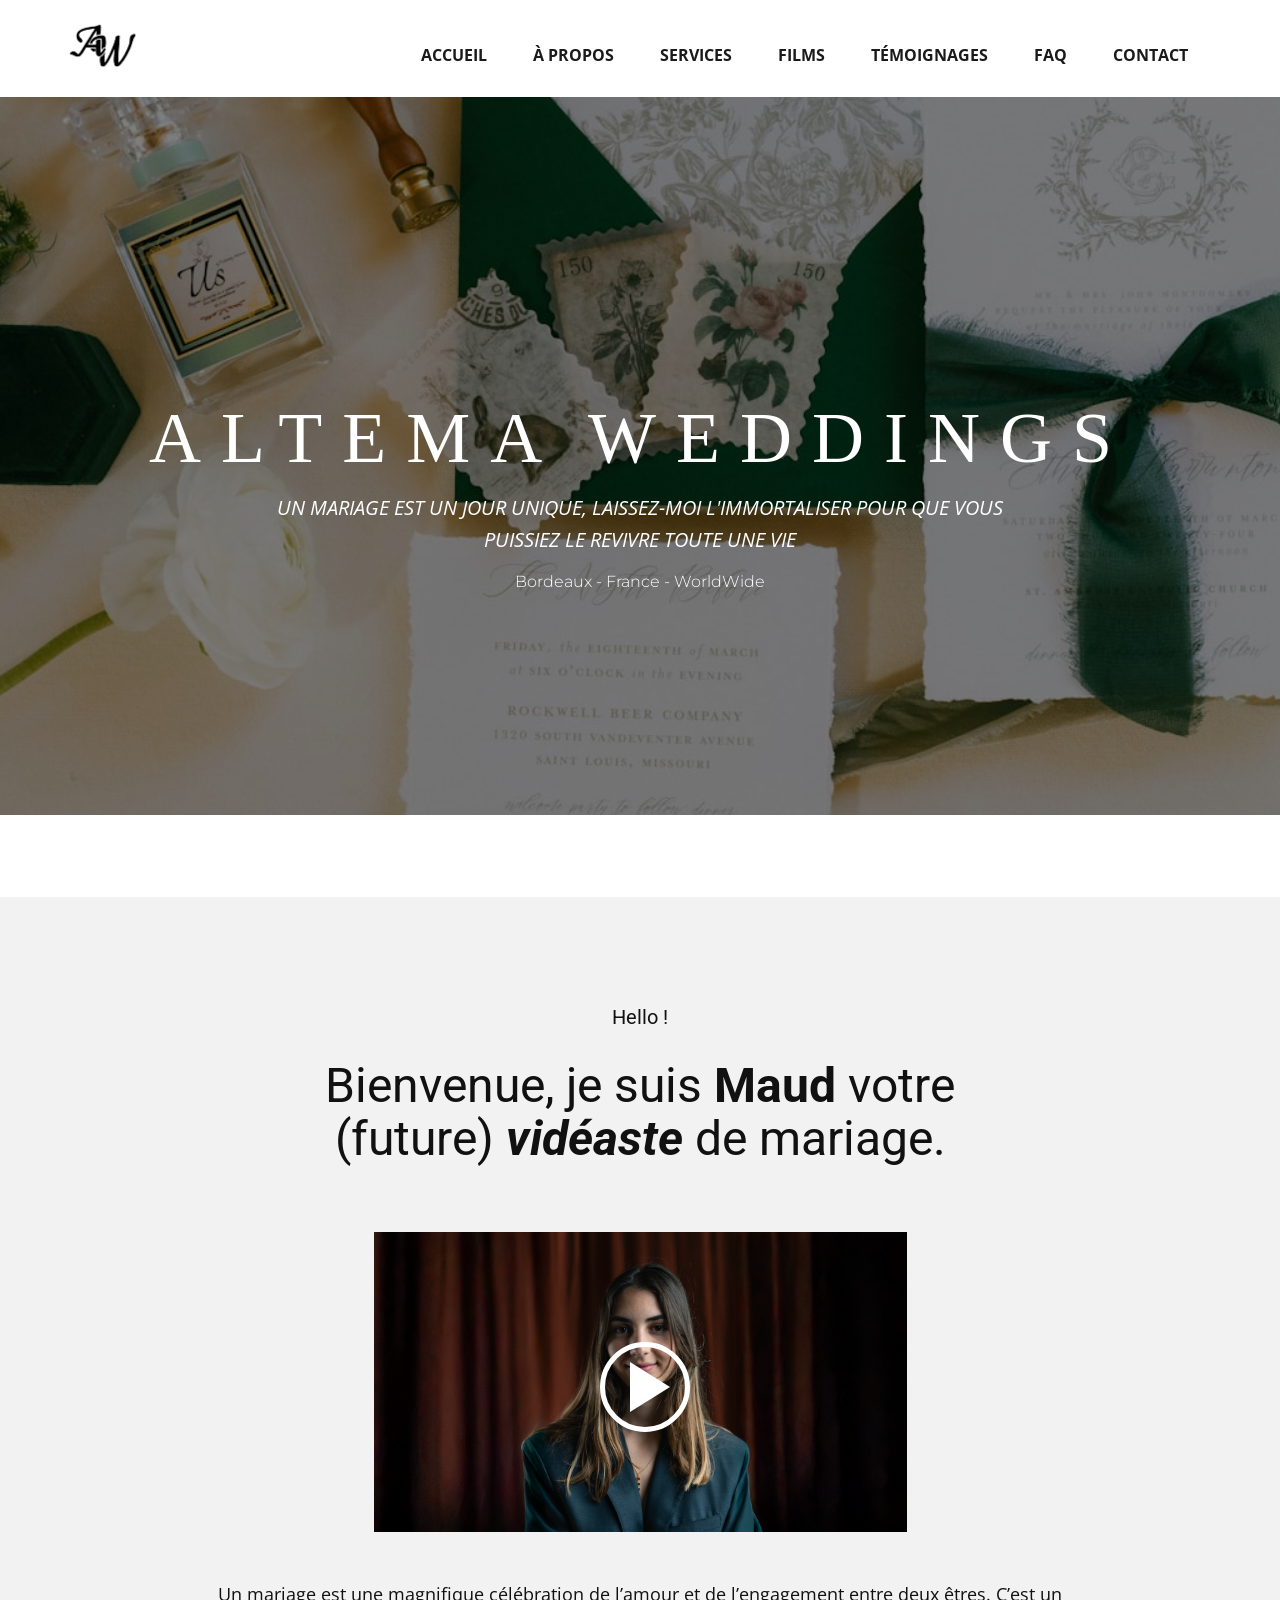
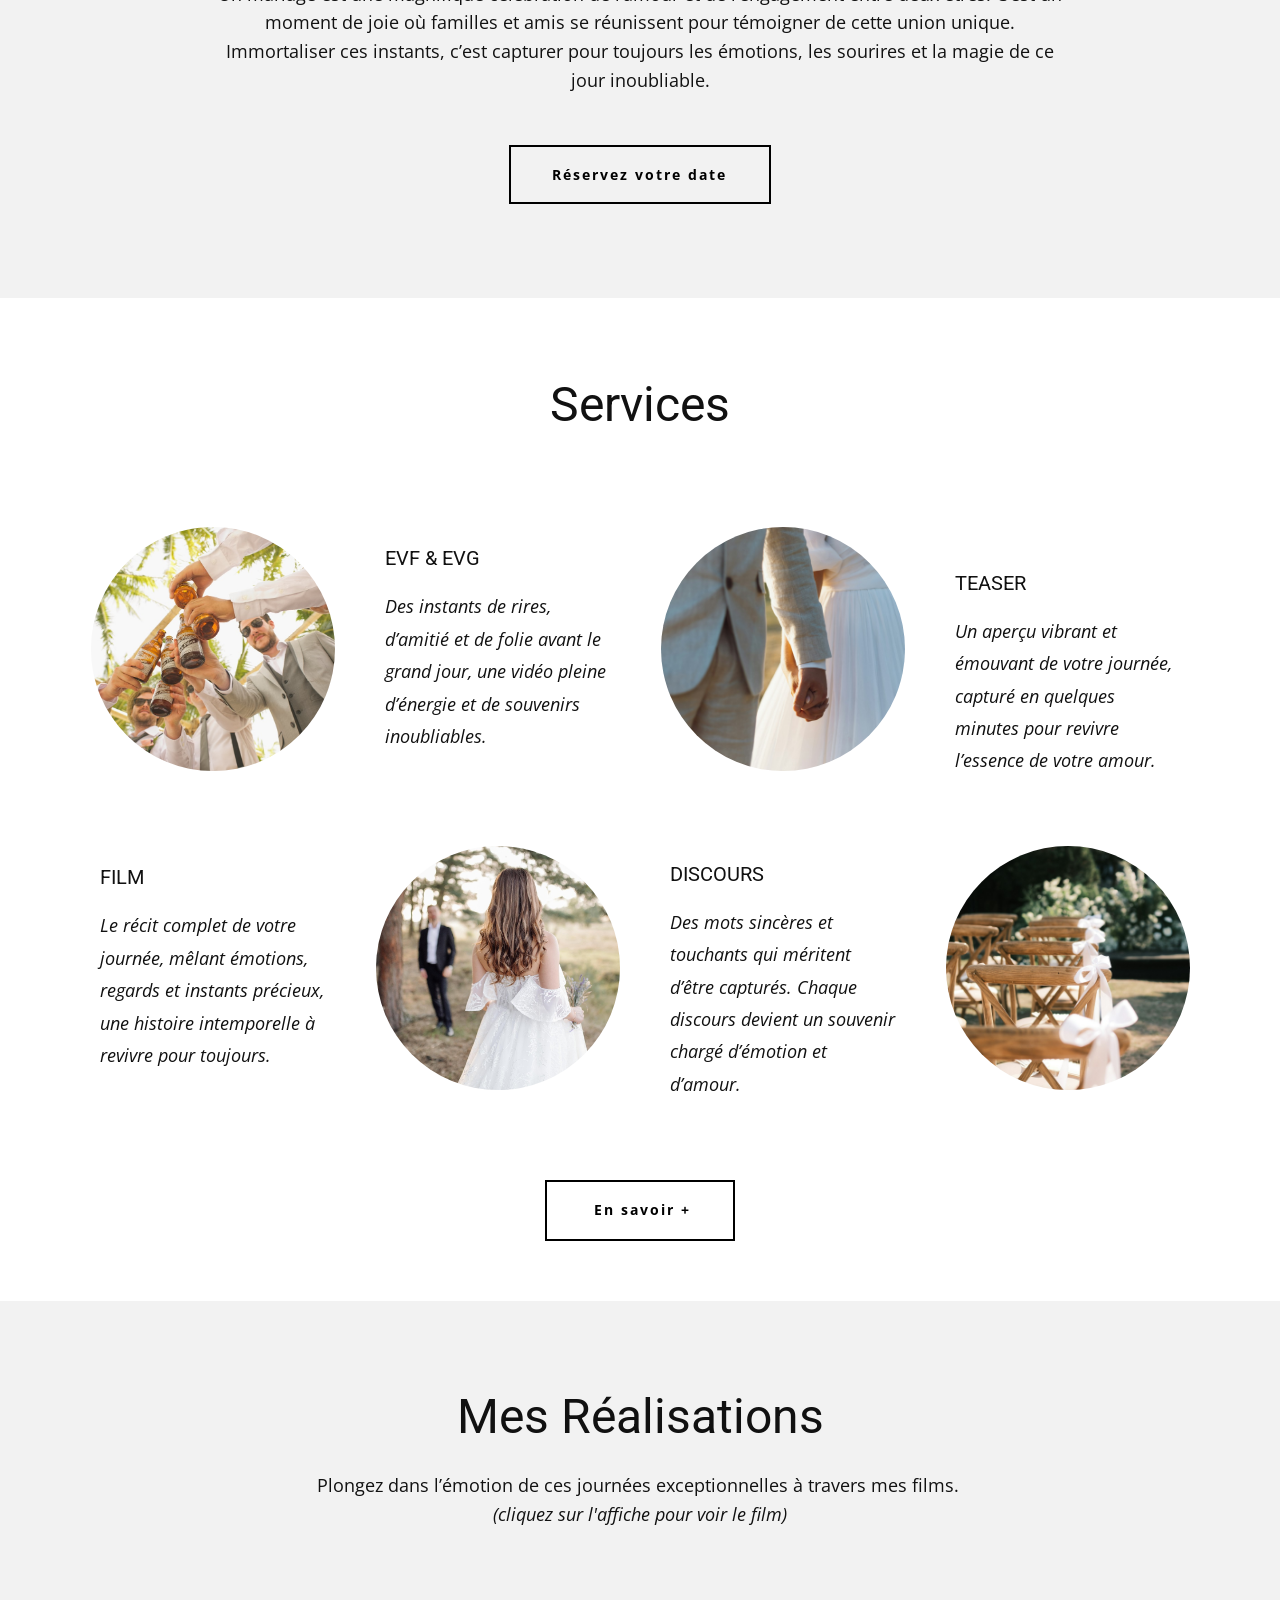
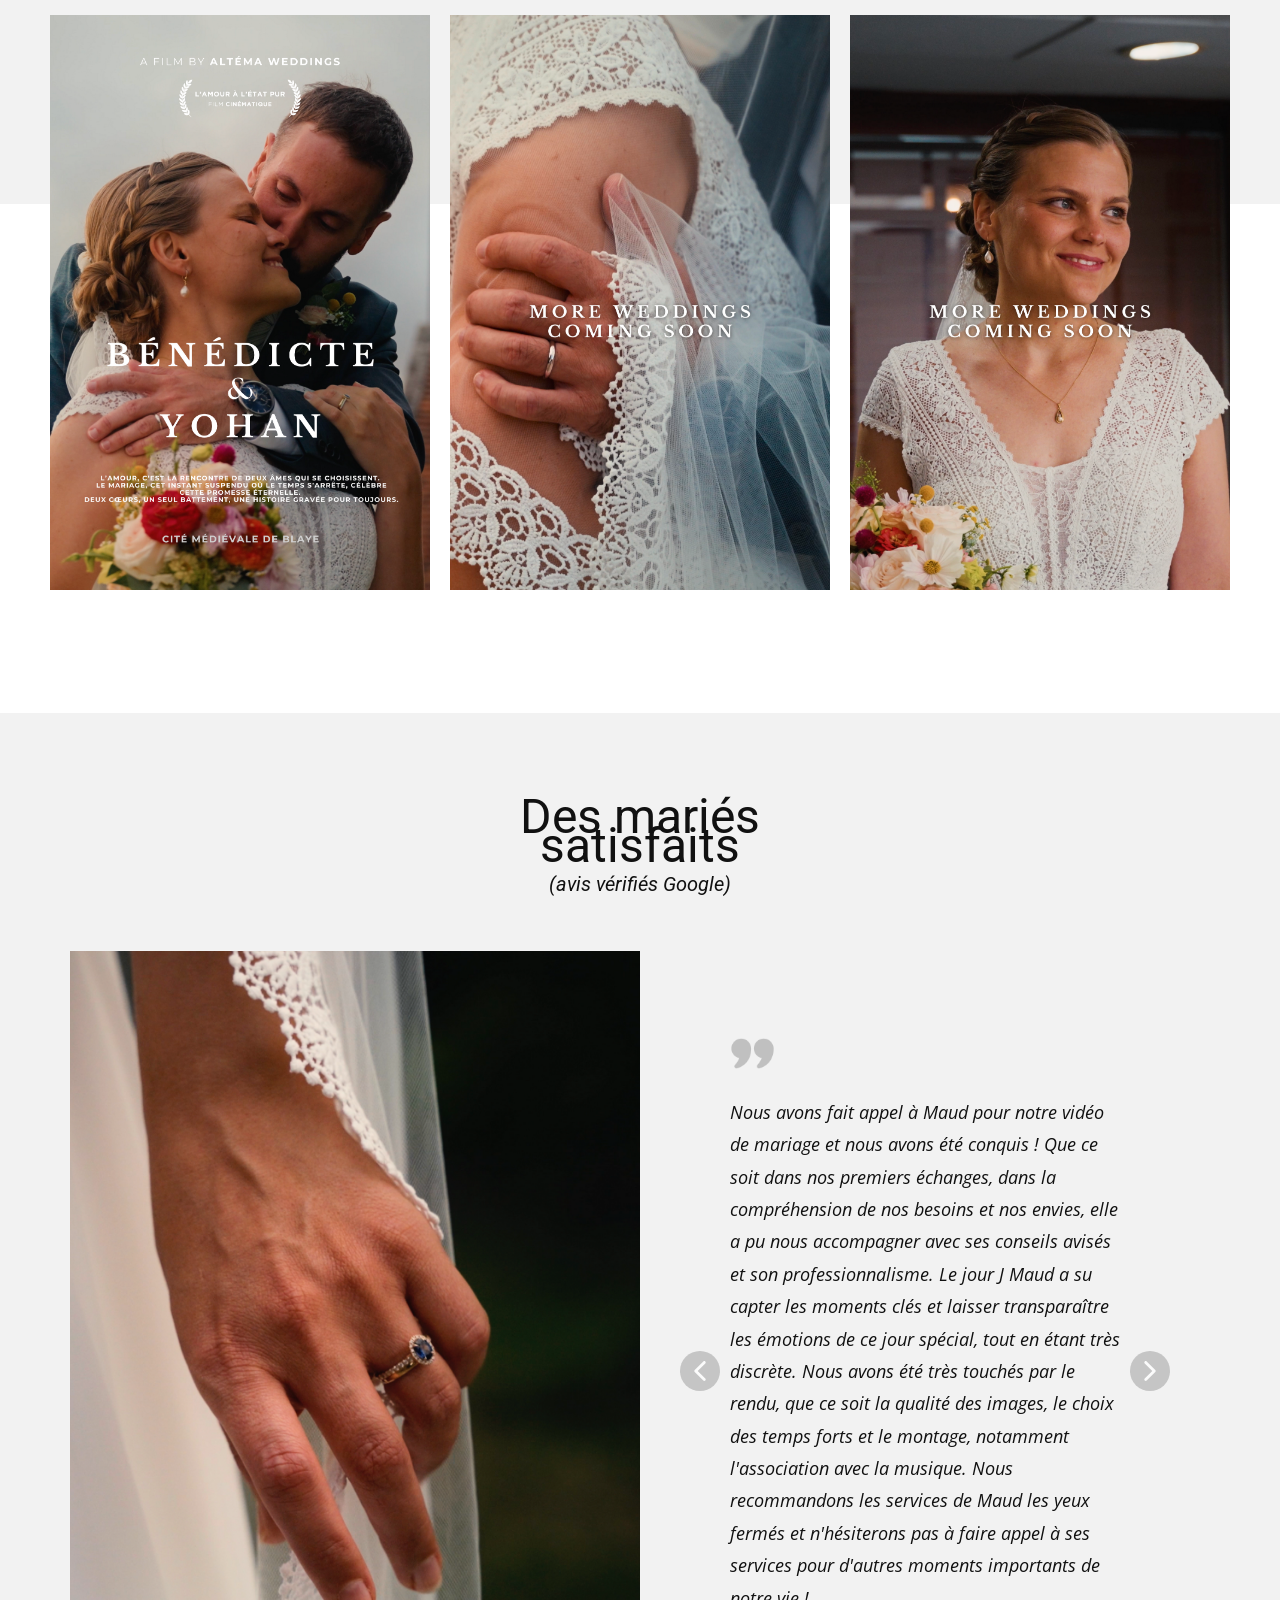
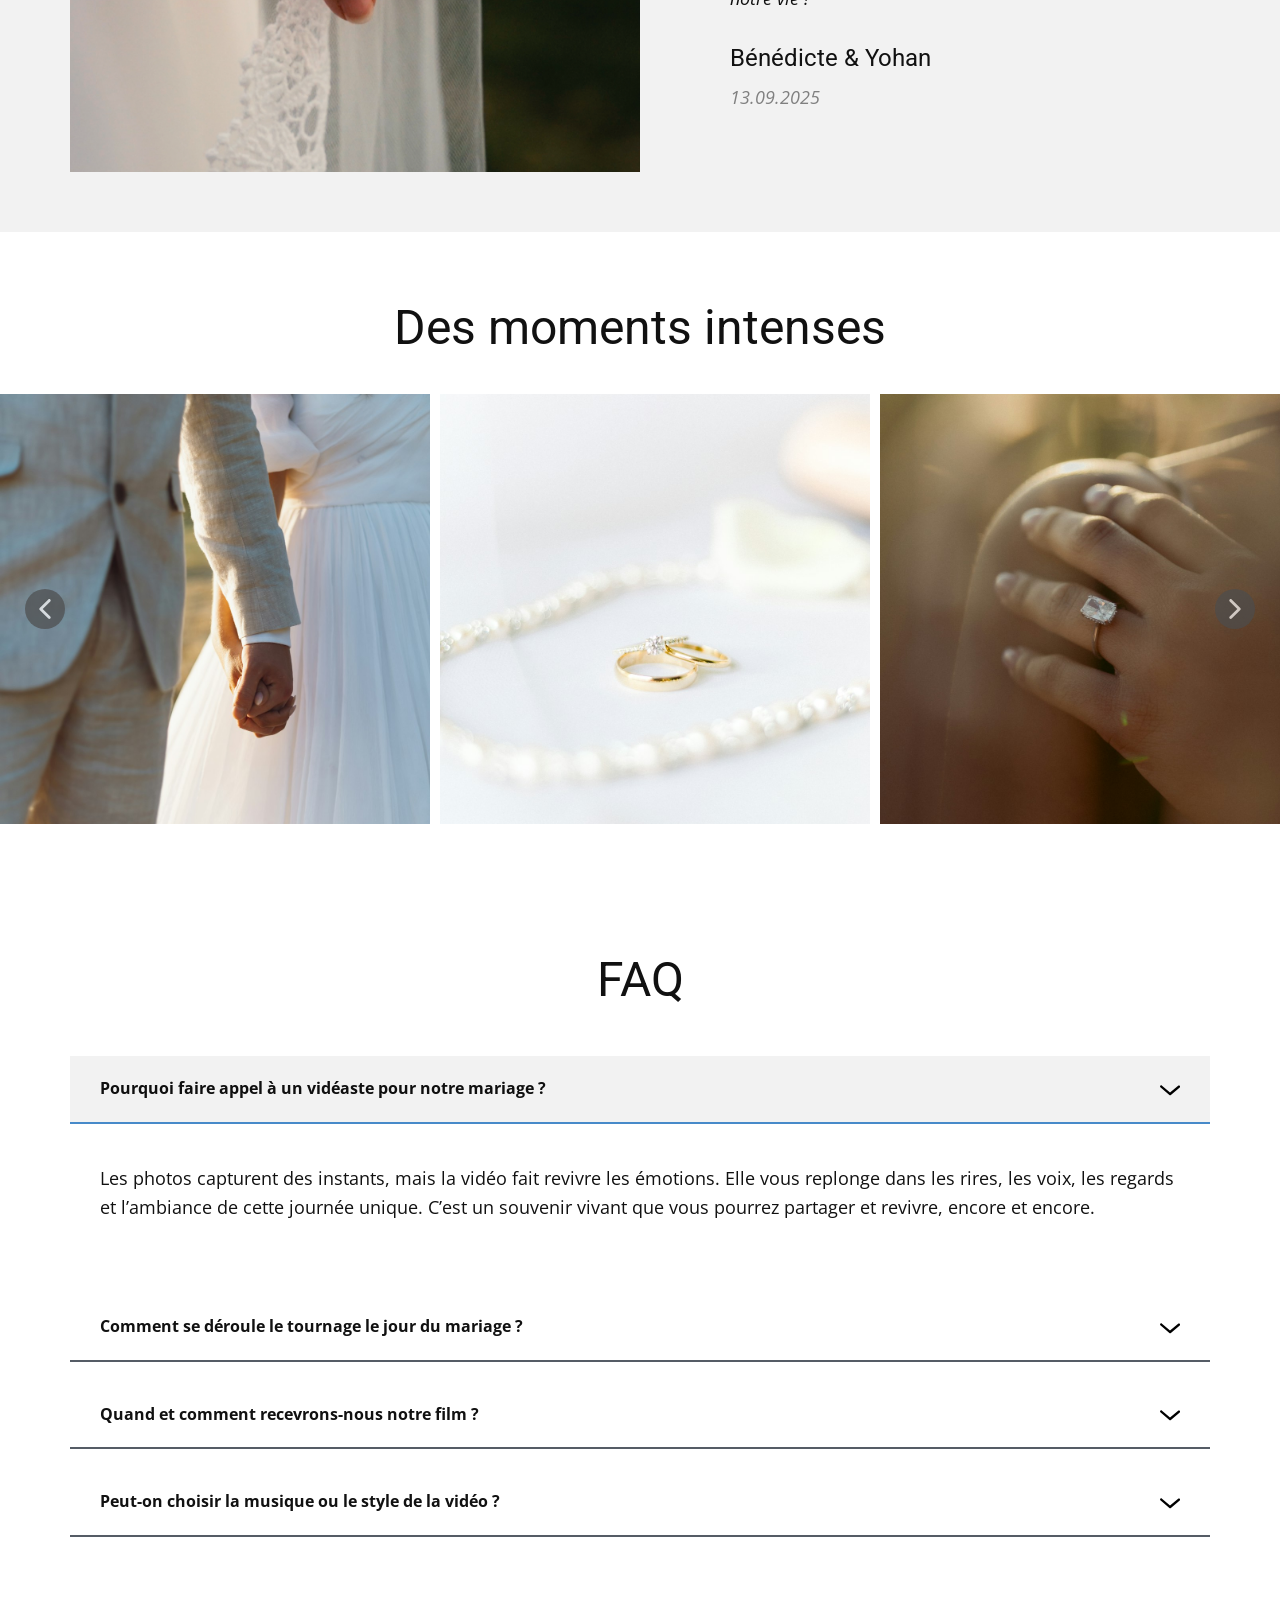
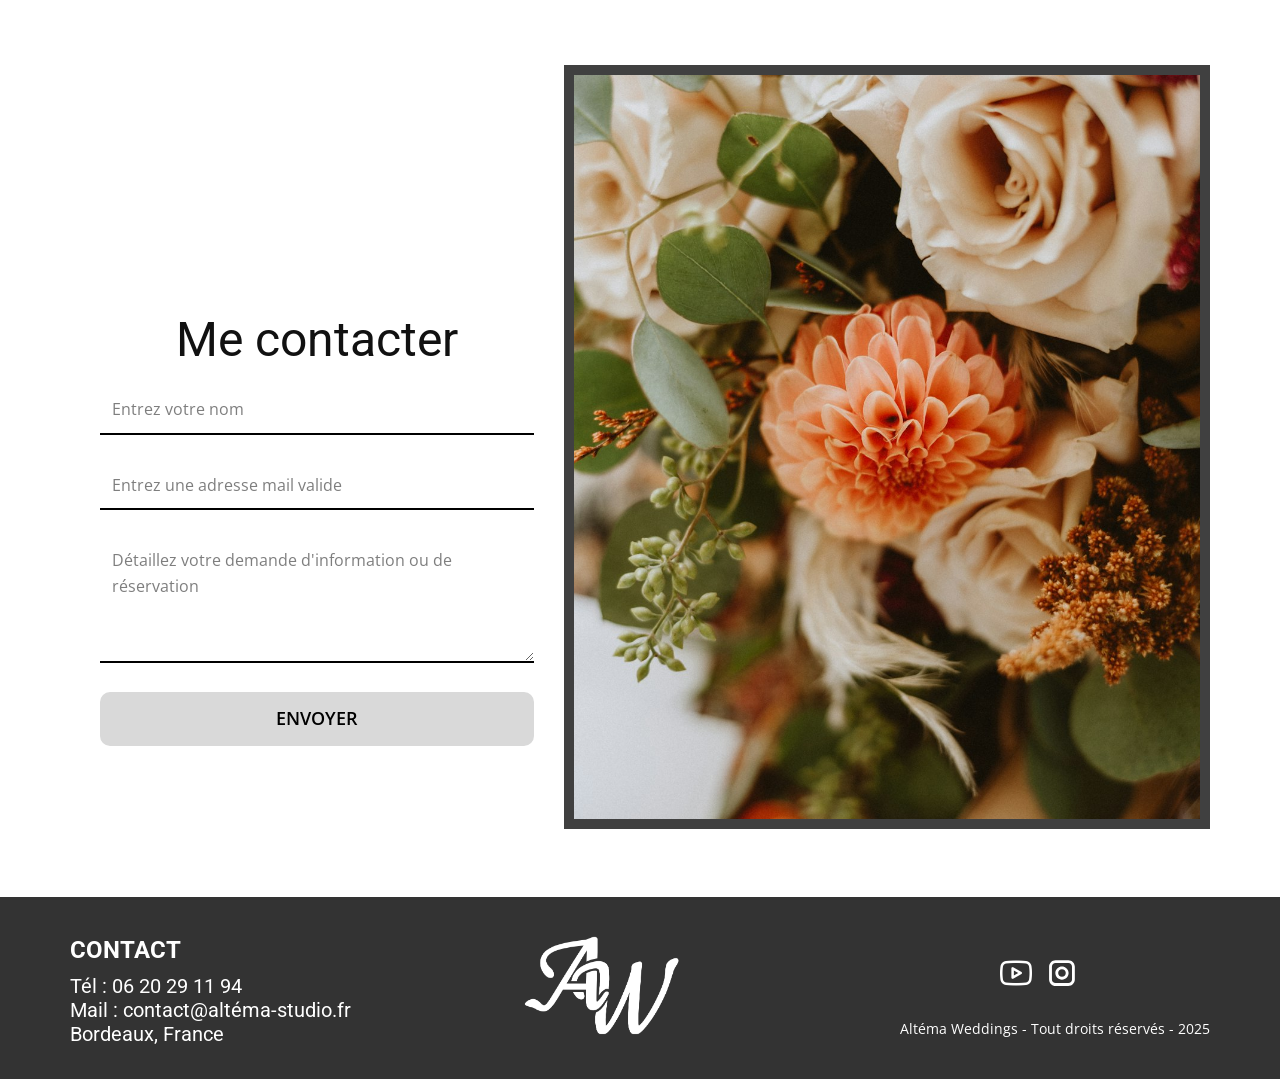
==== commit 5be19ac6: "Update index.html" ====
--- a/index.html
+++ b/index.html
@@ -4,7 +4,8 @@
     <meta charset="utf-8">
     <meta name="keywords" content="Romantic Honeymoon Destinations, Love Story, Dream Wedding Day Ideas, Joyful Union, We provide value of our clients, Beautiful Bridal Gowns Collection, Forever Love, Cherished Moments, Romantic Outdoor Venue Inspiration, Perfect Pair, Chic Wedding Decor Trends, Faq, Contact Us">
     <meta name="description" content="">
-    <title>Accueil</title>
+    <title>Altéma Weddings</title>
+	<link rel="icon" type="image/png" href="images/logoAWblack.png">
     <link rel="stylesheet" href="nicepage.css" media="screen">
 <link rel="stylesheet" href="index.css" media="screen">
     <script class="u-script" type="text/javascript" src="jquery.js" defer=""></script>
@@ -621,7 +622,5 @@
         </div>
         <p class="u-align-right u-small-text u-text u-text-variant u-text-3">Altéma Weddings - Tout droits réservés - 2025</p>
       </div></footer>
-    <section class="u-backlink u-clearfix u-grey-80"> This website was created with <a href="https://nicepage.com">Nicepage</a>
-    </section>
   
-</body></html>+</body></html>
